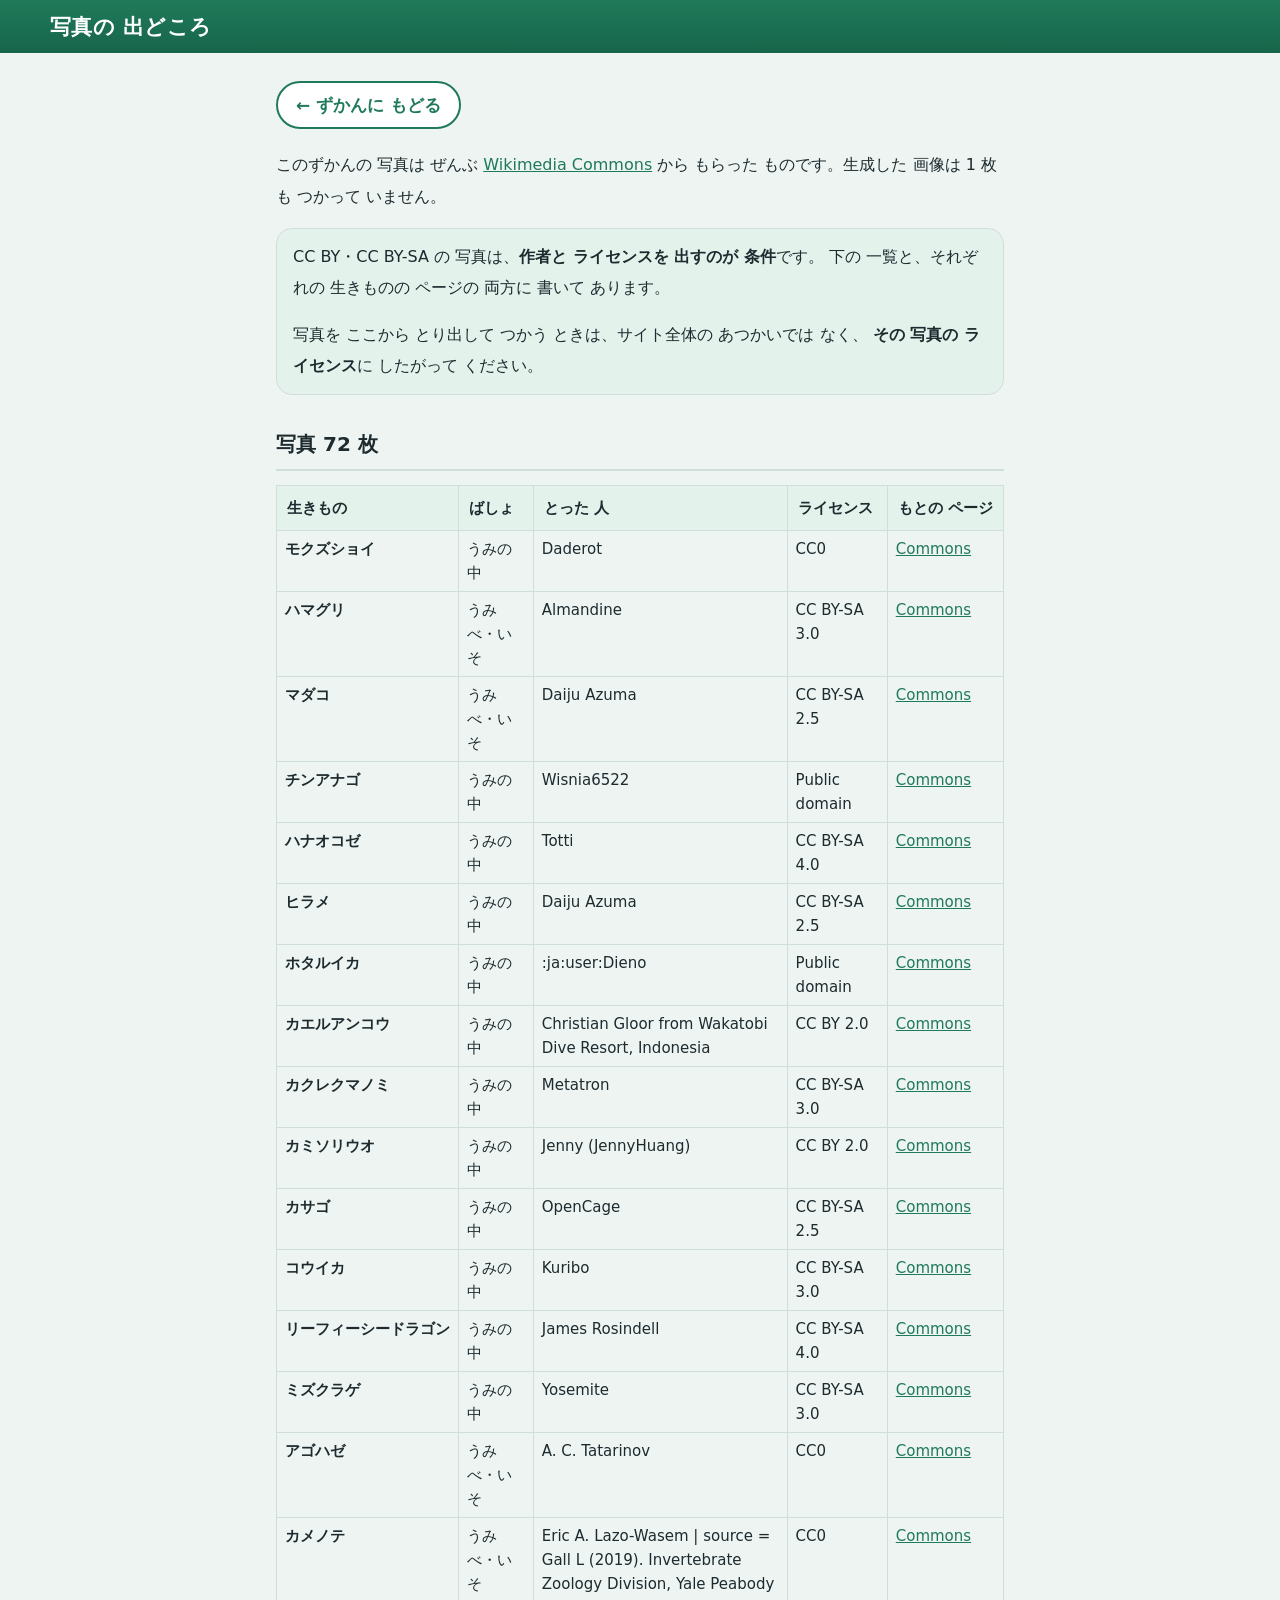
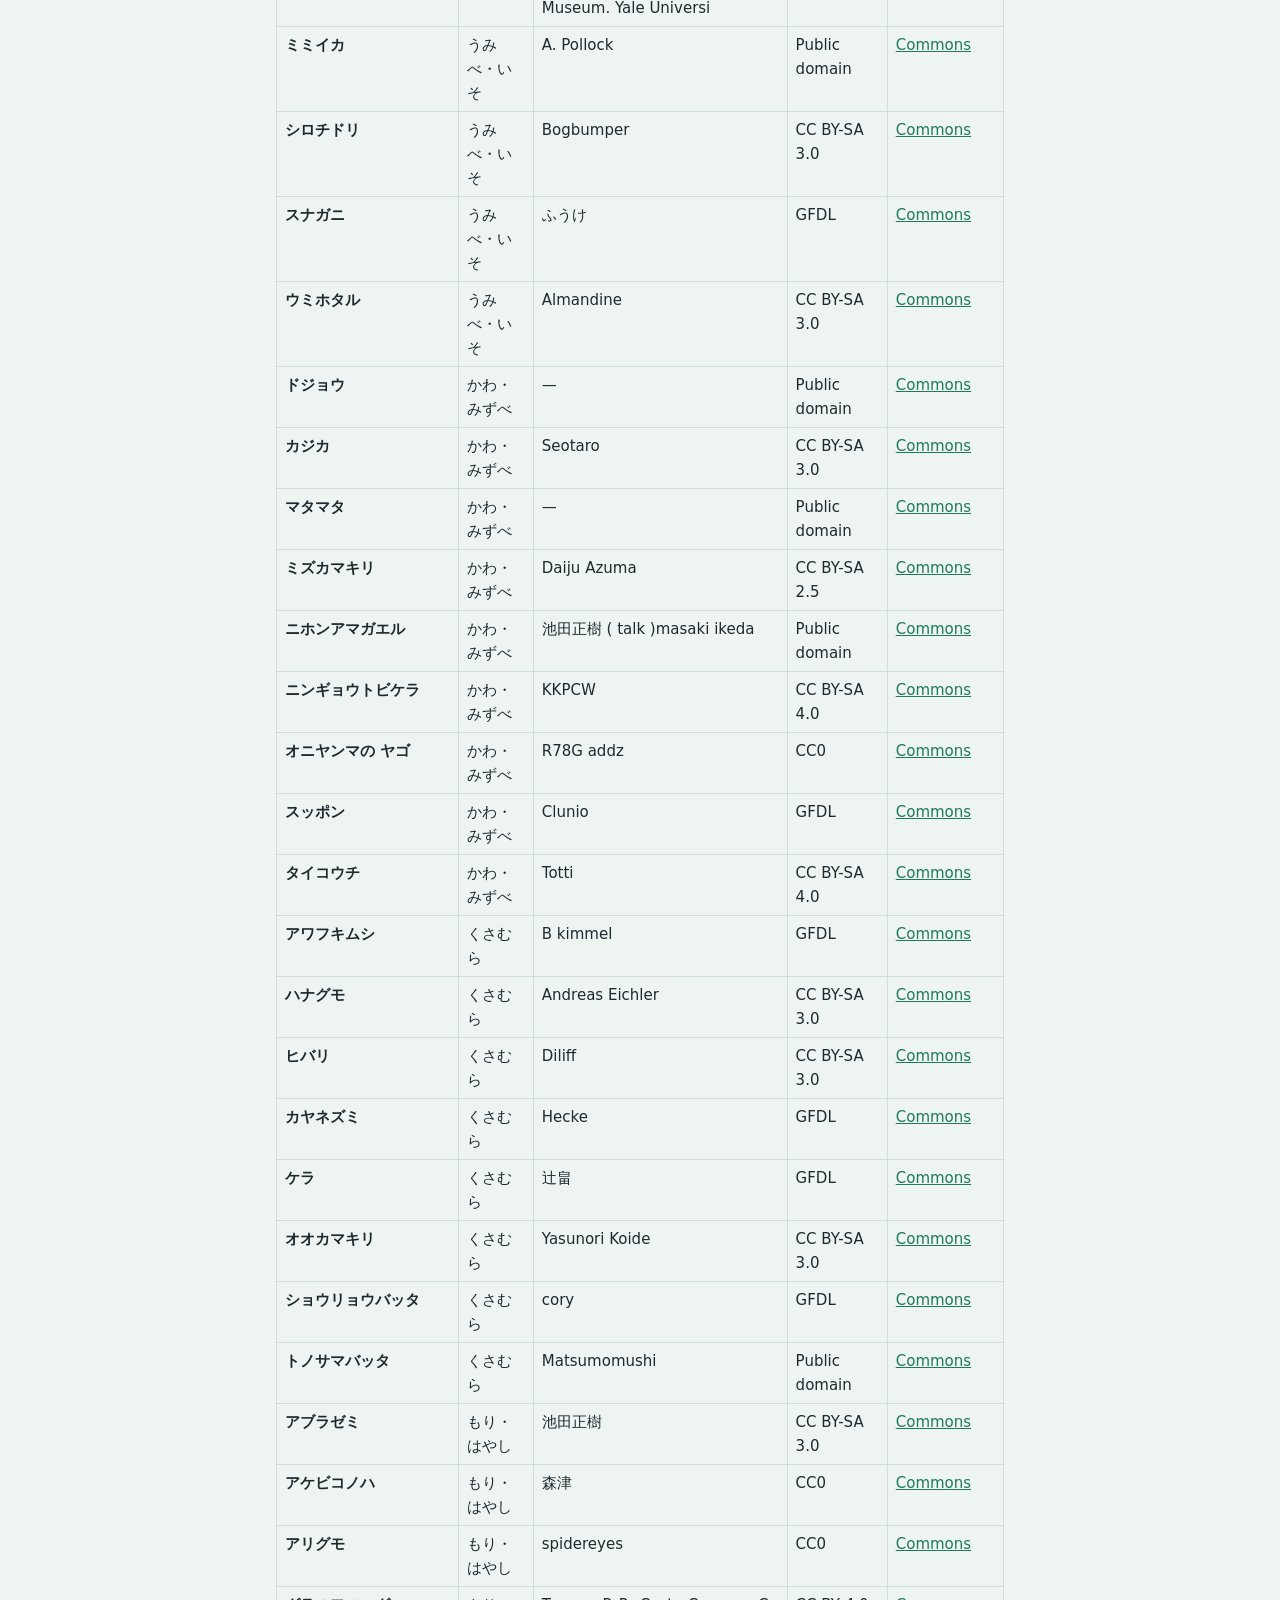
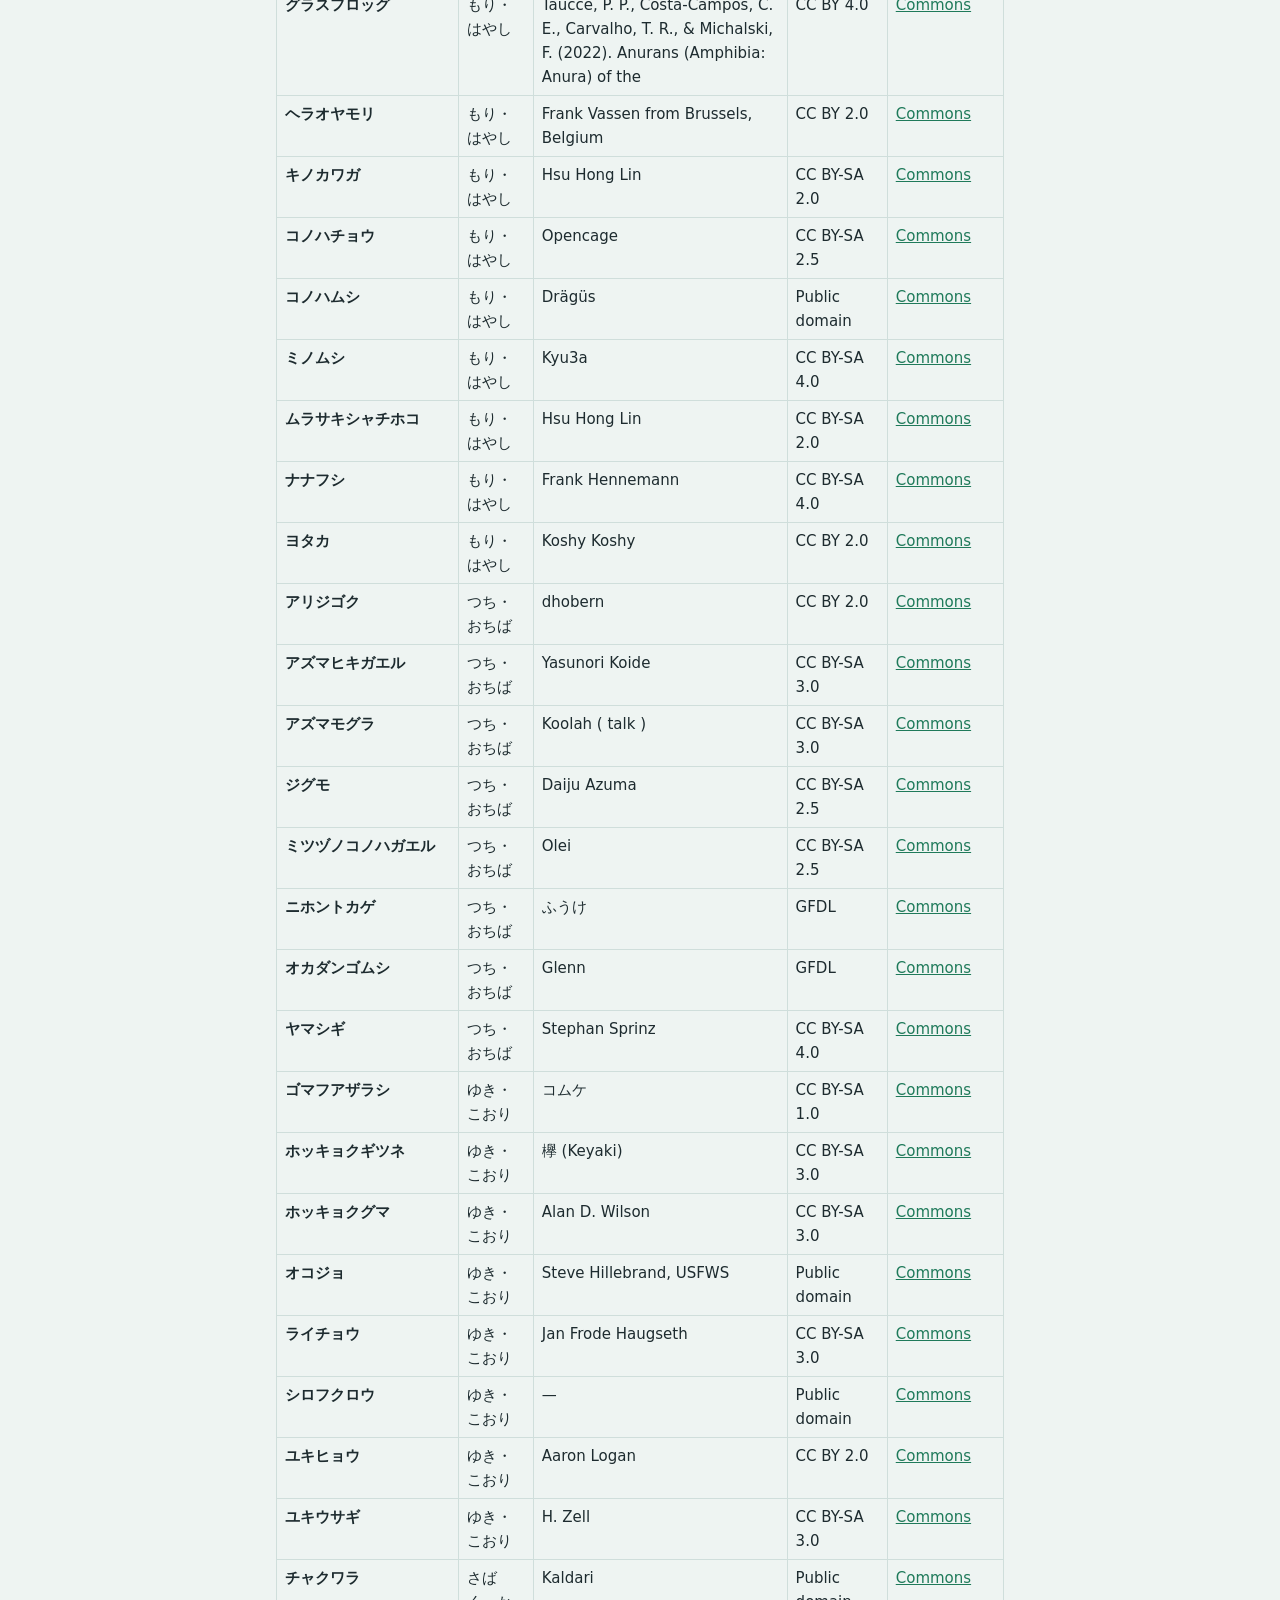
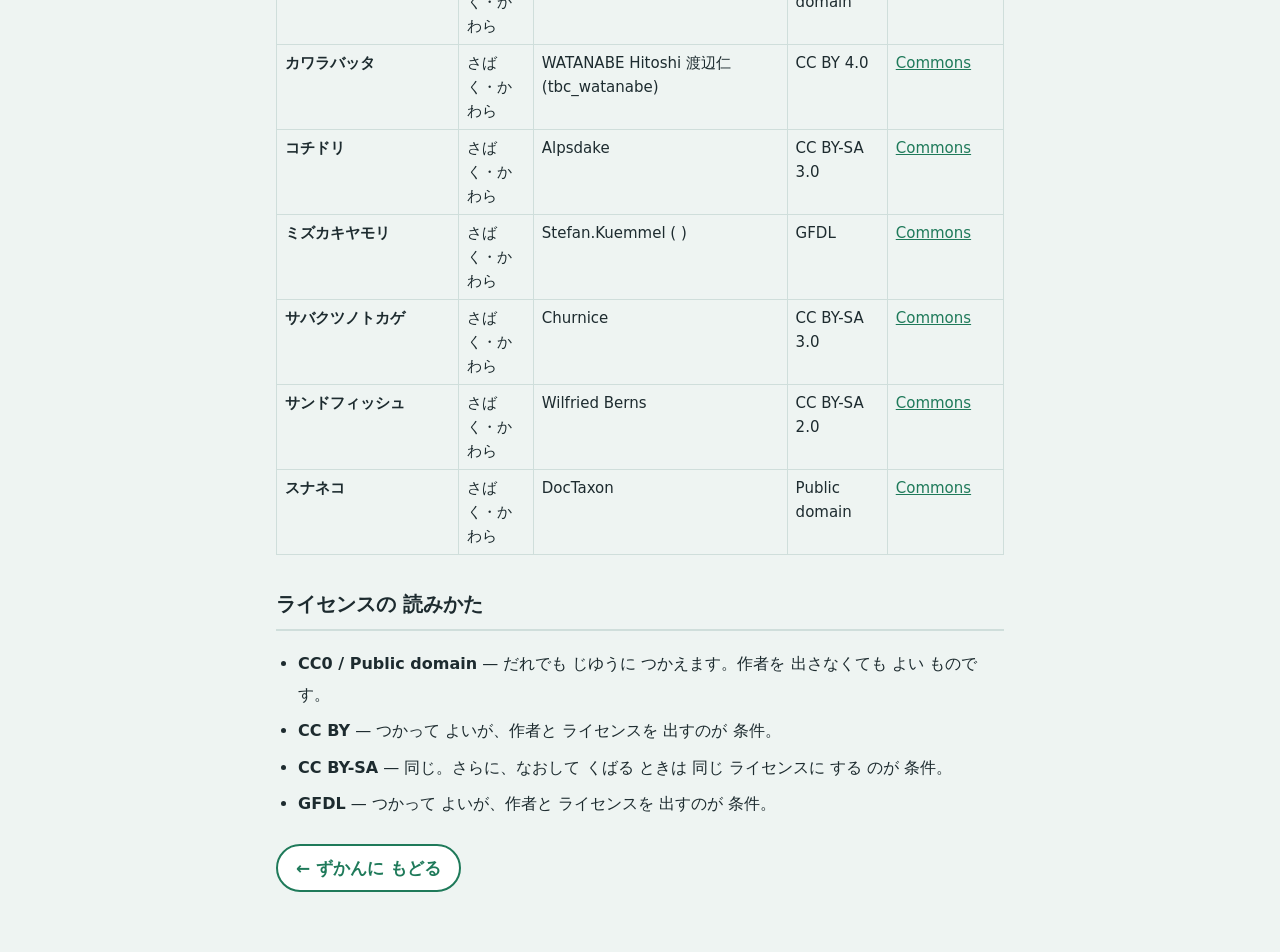
==== credits.html @ 749c6bc8 "feat: 写真 72 まいを 入れる Wikimedia Commons の、だれでも つかえる ライセンスの 写真だけを リポジトリの 中へ 落とした（あわせて 6.3MB）。ホットリンクは しな" ====
<!DOCTYPE html>
<html lang="ja">
<head>
<meta charset="utf-8">
<meta name="viewport" content="width=device-width, initial-scale=1, viewport-fit=cover">
<meta name="color-scheme" content="light">
<title>写真の 出どころ｜しぜんの かくれんぼ ずかん</title>
<meta name="description" content="このずかんで つかって いる 写真 72 枚の 作者・ライセンス・もとの ページの 一覧です。">
<link rel="icon" href="./assets/favicon.svg" type="image/svg+xml">
<meta name="theme-color" content="#1f7a5a">
<link rel="stylesheet" href="./style.css">
</head>
<body>
<!-- ⚠️ このファイルは tools/build-credits.mjs が 作って います。
     手で 直さないで ください。写真を 直したら content/photos.json を
     直して、node tools/build-animals.mjs → node tools/build-credits.mjs。 -->
<header class="site">
  <div class="site-inner">
    <h1>写真の 出どころ</h1>
  </div>
</header>
<main class="doc">
<a class="back" href="./">← ずかんに もどる</a>

<p>このずかんの 写真は ぜんぶ <a href="https://commons.wikimedia.org/" target="_blank" rel="noopener">Wikimedia Commons</a>
から もらった ものです。生成した 画像は 1 枚も つかって いません。</p>

<div class="note">
<p>CC BY・CC BY-SA の 写真は、<strong>作者と ライセンスを 出すのが 条件</strong>です。
下の 一覧と、それぞれの 生きものの ページの 両方に 書いて あります。</p>
<p>写真を ここから とり出して つかう ときは、サイト全体の あつかいでは なく、
<strong>その 写真の ライセンス</strong>に したがって ください。</p>
</div>

<h2>写真 72 枚</h2>
<table class="credits">
<thead><tr><th>生きもの</th><th>ばしょ</th><th>とった 人</th><th>ライセンス</th><th>もとの ページ</th></tr></thead>
<tbody>
<tr><td class="nm">モクズショイ</td><td>うみの 中</td><td>Daderot</td><td>CC0</td><td><a href="https://commons.wikimedia.org/wiki/File:Camposcia_retusa_-_National_Museum_of_Nature_and_Science%2C_Tokyo_-_DSC07557.JPG" target="_blank" rel="noopener">Commons</a></td></tr>
<tr><td class="nm">ハマグリ</td><td>うみべ・いそ</td><td>Almandine</td><td>CC BY-SA 3.0</td><td><a href="https://commons.wikimedia.org/wiki/File:Meretrix_lusoria.jpg" target="_blank" rel="noopener">Commons</a></td></tr>
<tr><td class="nm">マダコ</td><td>うみべ・いそ</td><td>Daiju Azuma</td><td>CC BY-SA 2.5</td><td><a href="https://commons.wikimedia.org/wiki/File:Octopus_sinensis.jpg" target="_blank" rel="noopener">Commons</a></td></tr>
<tr><td class="nm">チンアナゴ</td><td>うみの 中</td><td>Wisnia6522</td><td>Public domain</td><td><a href="https://commons.wikimedia.org/wiki/File:W%C4%99gorz_ogrodowy.jpg" target="_blank" rel="noopener">Commons</a></td></tr>
<tr><td class="nm">ハナオコゼ</td><td>うみの 中</td><td>Totti</td><td>CC BY-SA 4.0</td><td><a href="https://commons.wikimedia.org/wiki/File:Histrio_histrio_Shimoda.jpg" target="_blank" rel="noopener">Commons</a></td></tr>
<tr><td class="nm">ヒラメ</td><td>うみの 中</td><td>Daiju Azuma</td><td>CC BY-SA 2.5</td><td><a href="https://commons.wikimedia.org/wiki/File:Paralichthys_olivaceus.jpg" target="_blank" rel="noopener">Commons</a></td></tr>
<tr><td class="nm">ホタルイカ</td><td>うみの 中</td><td>:ja:user:Dieno</td><td>Public domain</td><td><a href="https://commons.wikimedia.org/wiki/File:Watasenia_scintillans.jpg" target="_blank" rel="noopener">Commons</a></td></tr>
<tr><td class="nm">カエルアンコウ</td><td>うみの 中</td><td>Christian Gloor from Wakatobi Dive Resort, Indonesia</td><td>CC BY 2.0</td><td><a href="https://commons.wikimedia.org/wiki/File:Antennarius_striatus_%2814911110794%29.jpg" target="_blank" rel="noopener">Commons</a></td></tr>
<tr><td class="nm">カクレクマノミ</td><td>うみの 中</td><td>Metatron</td><td>CC BY-SA 3.0</td><td><a href="https://commons.wikimedia.org/wiki/File:Ocellaris_clownfish.JPG" target="_blank" rel="noopener">Commons</a></td></tr>
<tr><td class="nm">カミソリウオ</td><td>うみの 中</td><td>Jenny (JennyHuang)</td><td>CC BY 2.0</td><td><a href="https://commons.wikimedia.org/wiki/File:Solenostomus_cyanopterus.jpg" target="_blank" rel="noopener">Commons</a></td></tr>
<tr><td class="nm">カサゴ</td><td>うみの 中</td><td>OpenCage</td><td>CC BY-SA 2.5</td><td><a href="https://commons.wikimedia.org/wiki/File:Sebastiscus_marmoratus_by_OpenCage.jpg" target="_blank" rel="noopener">Commons</a></td></tr>
<tr><td class="nm">コウイカ</td><td>うみの 中</td><td>Kuribo</td><td>CC BY-SA 3.0</td><td><a href="https://commons.wikimedia.org/wiki/File:Sepia_esculenta_Osaka.jpg" target="_blank" rel="noopener">Commons</a></td></tr>
<tr><td class="nm">リーフィーシードラゴン</td><td>うみの 中</td><td>James Rosindell</td><td>CC BY-SA 4.0</td><td><a href="https://commons.wikimedia.org/wiki/File:Leafy_Seadragon_on_Kangaroo_Island.jpg" target="_blank" rel="noopener">Commons</a></td></tr>
<tr><td class="nm">ミズクラゲ</td><td>うみの 中</td><td>Yosemite</td><td>CC BY-SA 3.0</td><td><a href="https://commons.wikimedia.org/wiki/File:Aurelia_aurita_001.JPG" target="_blank" rel="noopener">Commons</a></td></tr>
<tr><td class="nm">アゴハゼ</td><td>うみべ・いそ</td><td>A. C. Tatarinov</td><td>CC0</td><td><a href="https://commons.wikimedia.org/wiki/File:Chaenogobius_annularis.JPG" target="_blank" rel="noopener">Commons</a></td></tr>
<tr><td class="nm">カメノテ</td><td>うみべ・いそ</td><td>Eric A. Lazo-Wasem | source = Gall L (2019). Invertebrate Zoology Division, Yale Peabody Museum. Yale Universi</td><td>CC0</td><td><a href="https://commons.wikimedia.org/wiki/File:Capitulum_mitella_%28YPM_IZ_049075%29.jpeg" target="_blank" rel="noopener">Commons</a></td></tr>
<tr><td class="nm">ミミイカ</td><td>うみべ・いそ</td><td>A. Pollock</td><td>Public domain</td><td><a href="https://commons.wikimedia.org/wiki/File:Euprymna_morsei.jpg" target="_blank" rel="noopener">Commons</a></td></tr>
<tr><td class="nm">シロチドリ</td><td>うみべ・いそ</td><td>Bogbumper</td><td>CC BY-SA 3.0</td><td><a href="https://commons.wikimedia.org/wiki/File:Charadrius_alexandrinus_0711.jpg" target="_blank" rel="noopener">Commons</a></td></tr>
<tr><td class="nm">スナガニ</td><td>うみべ・いそ</td><td>ふうけ</td><td>GFDL</td><td><a href="https://commons.wikimedia.org/wiki/File:Sunagani060612.jpg" target="_blank" rel="noopener">Commons</a></td></tr>
<tr><td class="nm">ウミホタル</td><td>うみべ・いそ</td><td>Almandine</td><td>CC BY-SA 3.0</td><td><a href="https://commons.wikimedia.org/wiki/File:Vargula_hilgendorfii.jpg" target="_blank" rel="noopener">Commons</a></td></tr>
<tr><td class="nm">ドジョウ</td><td>かわ・みずべ</td><td>—</td><td>Public domain</td><td><a href="https://commons.wikimedia.org/wiki/File:Misgurnus_anguillicaudatus.jpg" target="_blank" rel="noopener">Commons</a></td></tr>
<tr><td class="nm">カジカ</td><td>かわ・みずべ</td><td>Seotaro</td><td>CC BY-SA 3.0</td><td><a href="https://commons.wikimedia.org/wiki/File:Cottus_reinii%28Hamamatsu%2CShizuoka%2CJapan%29.jpg" target="_blank" rel="noopener">Commons</a></td></tr>
<tr><td class="nm">マタマタ</td><td>かわ・みずべ</td><td>—</td><td>Public domain</td><td><a href="https://commons.wikimedia.org/wiki/File:Matamata_turtle_2048x1536.jpg" target="_blank" rel="noopener">Commons</a></td></tr>
<tr><td class="nm">ミズカマキリ</td><td>かわ・みずべ</td><td>Daiju Azuma</td><td>CC BY-SA 2.5</td><td><a href="https://commons.wikimedia.org/wiki/File:Ranatra_chinensis.jpg" target="_blank" rel="noopener">Commons</a></td></tr>
<tr><td class="nm">ニホンアマガエル</td><td>かわ・みずべ</td><td>池田正樹 ( talk )masaki ikeda</td><td>Public domain</td><td><a href="https://commons.wikimedia.org/wiki/File:Tree_frog2.jpg" target="_blank" rel="noopener">Commons</a></td></tr>
<tr><td class="nm">ニンギョウトビケラ</td><td>かわ・みずべ</td><td>KKPCW</td><td>CC BY-SA 4.0</td><td><a href="https://commons.wikimedia.org/wiki/File:Goera_japonica_on_the_grass_-_1.jpg" target="_blank" rel="noopener">Commons</a></td></tr>
<tr><td class="nm">オニヤンマの ヤゴ</td><td>かわ・みずべ</td><td>R78G addz</td><td>CC0</td><td><a href="https://commons.wikimedia.org/wiki/File:Anotogaster_sieboldii%2C2017-07-16.jpg" target="_blank" rel="noopener">Commons</a></td></tr>
<tr><td class="nm">スッポン</td><td>かわ・みずべ</td><td>Clunio</td><td>GFDL</td><td><a href="https://commons.wikimedia.org/wiki/File:Pelodiscus.jpg" target="_blank" rel="noopener">Commons</a></td></tr>
<tr><td class="nm">タイコウチ</td><td>かわ・みずべ</td><td>Totti</td><td>CC BY-SA 4.0</td><td><a href="https://commons.wikimedia.org/wiki/File:Laccotrephes_japonensis_Kyoto_aquarium.jpg" target="_blank" rel="noopener">Commons</a></td></tr>
<tr><td class="nm">アワフキムシ</td><td>くさむら</td><td>B kimmel</td><td>GFDL</td><td><a href="https://commons.wikimedia.org/wiki/File:Cercopis_vulnerata.JPG" target="_blank" rel="noopener">Commons</a></td></tr>
<tr><td class="nm">ハナグモ</td><td>くさむら</td><td>Andreas Eichler</td><td>CC BY-SA 3.0</td><td><a href="https://commons.wikimedia.org/wiki/File:2013.06.04.-14-Viernheimer_Heide_Viernheim--Dreieck-Krabbenspinne-Weibchen.jpg" target="_blank" rel="noopener">Commons</a></td></tr>
<tr><td class="nm">ヒバリ</td><td>くさむら</td><td>Diliff</td><td>CC BY-SA 3.0</td><td><a href="https://commons.wikimedia.org/wiki/File:Skylark_2%2C_Lake_District%2C_England_-_June_2009.jpg" target="_blank" rel="noopener">Commons</a></td></tr>
<tr><td class="nm">カヤネズミ</td><td>くさむら</td><td>Hecke</td><td>GFDL</td><td><a href="https://commons.wikimedia.org/wiki/File:Micromysminutus1.jpg" target="_blank" rel="noopener">Commons</a></td></tr>
<tr><td class="nm">ケラ</td><td>くさむら</td><td>辻畠</td><td>GFDL</td><td><a href="https://commons.wikimedia.org/wiki/File:Mole_cricket03.jpg" target="_blank" rel="noopener">Commons</a></td></tr>
<tr><td class="nm">オオカマキリ</td><td>くさむら</td><td>Yasunori Koide</td><td>CC BY-SA 3.0</td><td><a href="https://commons.wikimedia.org/wiki/File:Tenodera_aridifolia_DSCN9675.jpg" target="_blank" rel="noopener">Commons</a></td></tr>
<tr><td class="nm">ショウリョウバッタ</td><td>くさむら</td><td>cory</td><td>GFDL</td><td><a href="https://commons.wikimedia.org/wiki/File:Shoryobatta_06z1482sv.jpg" target="_blank" rel="noopener">Commons</a></td></tr>
<tr><td class="nm">トノサマバッタ</td><td>くさむら</td><td>Matsumomushi</td><td>Public domain</td><td><a href="https://commons.wikimedia.org/wiki/File:Locusta_migratoria.jpg" target="_blank" rel="noopener">Commons</a></td></tr>
<tr><td class="nm">アブラゼミ</td><td>もり・はやし</td><td>池田正樹</td><td>CC BY-SA 3.0</td><td><a href="https://commons.wikimedia.org/wiki/File:Large_Brown_Cicada_23aug12.jpg" target="_blank" rel="noopener">Commons</a></td></tr>
<tr><td class="nm">アケビコノハ</td><td>もり・はやし</td><td>森津</td><td>CC0</td><td><a href="https://commons.wikimedia.org/wiki/File:%E3%82%A2%E3%82%B1%E3%83%93%E3%82%B3%E3%83%8E%E3%83%8F_Eudocima_tyrannus_%E6%88%90%E8%99%AB%2C_%E9%AB%98%E7%9F%A5%E7%9C%8C.jpg" target="_blank" rel="noopener">Commons</a></td></tr>
<tr><td class="nm">アリグモ</td><td>もり・はやし</td><td>spidereyes</td><td>CC0</td><td><a href="https://commons.wikimedia.org/wiki/File:Myrmarachne_formicaria_76645969.jpg" target="_blank" rel="noopener">Commons</a></td></tr>
<tr><td class="nm">グラスフロッグ</td><td>もり・はやし</td><td>Taucce, P. P., Costa-Campos, C. E., Carvalho, T. R., &amp; Michalski, F. (2022). Anurans (Amphibia: Anura) of the</td><td>CC BY 4.0</td><td><a href="https://commons.wikimedia.org/wiki/File:Anurans_%2810.5852-ejt.2022.836.1919%29_Figure_4.png" target="_blank" rel="noopener">Commons</a></td></tr>
<tr><td class="nm">ヘラオヤモリ</td><td>もり・はやし</td><td>Frank Vassen from Brussels, Belgium</td><td>CC BY 2.0</td><td><a href="https://commons.wikimedia.org/wiki/File:Giant_Leaf-tailed_Gecko%2C_Nosy_Mangabe%2C_Madagascar_%284023062244%29.jpg" target="_blank" rel="noopener">Commons</a></td></tr>
<tr><td class="nm">キノカワガ</td><td>もり・はやし</td><td>Hsu Hong Lin</td><td>CC BY-SA 2.0</td><td><a href="https://commons.wikimedia.org/wiki/File:Blenina_senex.jpg" target="_blank" rel="noopener">Commons</a></td></tr>
<tr><td class="nm">コノハチョウ</td><td>もり・はやし</td><td>Opencage</td><td>CC BY-SA 2.5</td><td><a href="https://commons.wikimedia.org/wiki/File:Kallima_inachus.jpg" target="_blank" rel="noopener">Commons</a></td></tr>
<tr><td class="nm">コノハムシ</td><td>もり・はやし</td><td>Drägüs</td><td>Public domain</td><td><a href="https://commons.wikimedia.org/wiki/File:Phyllium_siccifolium_-_female_larva_L4.JPG" target="_blank" rel="noopener">Commons</a></td></tr>
<tr><td class="nm">ミノムシ</td><td>もり・はやし</td><td>Kyu3a</td><td>CC BY-SA 4.0</td><td><a href="https://commons.wikimedia.org/wiki/File:Eumeta_variegata_on_the_window_of_convenience_store.jpg" target="_blank" rel="noopener">Commons</a></td></tr>
<tr><td class="nm">ムラサキシャチホコ</td><td>もり・はやし</td><td>Hsu Hong Lin</td><td>CC BY-SA 2.0</td><td><a href="https://commons.wikimedia.org/wiki/File:Uropyia_meticulodina.jpg" target="_blank" rel="noopener">Commons</a></td></tr>
<tr><td class="nm">ナナフシ</td><td>もり・はやし</td><td>Frank Hennemann</td><td>CC BY-SA 4.0</td><td><a href="https://commons.wikimedia.org/wiki/File:Myronides_glaucus_Hennemann%2C_2021_female.jpg" target="_blank" rel="noopener">Commons</a></td></tr>
<tr><td class="nm">ヨタカ</td><td>もり・はやし</td><td>Koshy Koshy</td><td>CC BY 2.0</td><td><a href="https://commons.wikimedia.org/wiki/File:Grey_Nightjar.jpg" target="_blank" rel="noopener">Commons</a></td></tr>
<tr><td class="nm">アリジゴク</td><td>つち・おちば</td><td>dhobern</td><td>CC BY 2.0</td><td><a href="https://commons.wikimedia.org/wiki/File:Myrmeleon_acer.jpg" target="_blank" rel="noopener">Commons</a></td></tr>
<tr><td class="nm">アズマヒキガエル</td><td>つち・おちば</td><td>Yasunori Koide</td><td>CC BY-SA 3.0</td><td><a href="https://commons.wikimedia.org/wiki/File:Bufo_japonicus_DSCN9873.jpg" target="_blank" rel="noopener">Commons</a></td></tr>
<tr><td class="nm">アズマモグラ</td><td>つち・おちば</td><td>Koolah ( talk )</td><td>CC BY-SA 3.0</td><td><a href="https://commons.wikimedia.org/wiki/File:Mogera_imaizumii.jpg" target="_blank" rel="noopener">Commons</a></td></tr>
<tr><td class="nm">ジグモ</td><td>つち・おちば</td><td>Daiju Azuma</td><td>CC BY-SA 2.5</td><td><a href="https://commons.wikimedia.org/wiki/File:Atypus_karschi.jpg" target="_blank" rel="noopener">Commons</a></td></tr>
<tr><td class="nm">ミツヅノコノハガエル</td><td>つち・おちば</td><td>Olei</td><td>CC BY-SA 2.5</td><td><a href="https://commons.wikimedia.org/wiki/File:Megophrys.nasuta.7034.jpg" target="_blank" rel="noopener">Commons</a></td></tr>
<tr><td class="nm">ニホントカゲ</td><td>つち・おちば</td><td>ふうけ</td><td>GFDL</td><td><a href="https://commons.wikimedia.org/wiki/File:Nihontokage060920-1.jpg" target="_blank" rel="noopener">Commons</a></td></tr>
<tr><td class="nm">オカダンゴムシ</td><td>つち・おちば</td><td>Glenn</td><td>GFDL</td><td><a href="https://commons.wikimedia.org/wiki/File:ArmadillidiumVulgare.jpg" target="_blank" rel="noopener">Commons</a></td></tr>
<tr><td class="nm">ヤマシギ</td><td>つち・おちば</td><td>Stephan Sprinz</td><td>CC BY-SA 4.0</td><td><a href="https://commons.wikimedia.org/wiki/File:Waldschnepfe_%28scolopax_rusticola%29_-_Spiekeroog%2C_Nationalpark_Nieders%C3%A4chsisches_Wattenmeer.jpg" target="_blank" rel="noopener">Commons</a></td></tr>
<tr><td class="nm">ゴマフアザラシ</td><td>ゆき・こおり</td><td>コムケ</td><td>CC BY-SA 1.0</td><td><a href="https://commons.wikimedia.org/wiki/File:Spotted_Seal_mombestu2.jpg" target="_blank" rel="noopener">Commons</a></td></tr>
<tr><td class="nm">ホッキョクギツネ</td><td>ゆき・こおり</td><td>欅 (Keyaki)</td><td>CC BY-SA 3.0</td><td><a href="https://commons.wikimedia.org/wiki/File:Alopex_lagopus%2C_Asahikawa_Asahiyama_Zoological_Park.jpg" target="_blank" rel="noopener">Commons</a></td></tr>
<tr><td class="nm">ホッキョクグマ</td><td>ゆき・こおり</td><td>Alan D. Wilson</td><td>CC BY-SA 3.0</td><td><a href="https://commons.wikimedia.org/wiki/File:Polar_Bear_ANWR_1.jpg" target="_blank" rel="noopener">Commons</a></td></tr>
<tr><td class="nm">オコジョ</td><td>ゆき・こおり</td><td>Steve Hillebrand, USFWS</td><td>Public domain</td><td><a href="https://commons.wikimedia.org/wiki/File:Mustela_erminea_upright.jpg" target="_blank" rel="noopener">Commons</a></td></tr>
<tr><td class="nm">ライチョウ</td><td>ゆき・こおり</td><td>Jan Frode Haugseth</td><td>CC BY-SA 3.0</td><td><a href="https://commons.wikimedia.org/wiki/File:Rock_Ptarmigan_%28Lagopus_Muta%29.jpg" target="_blank" rel="noopener">Commons</a></td></tr>
<tr><td class="nm">シロフクロウ</td><td>ゆき・こおり</td><td>—</td><td>Public domain</td><td><a href="https://commons.wikimedia.org/wiki/File:Snowy.owl.overall.arp.750pix.jpg" target="_blank" rel="noopener">Commons</a></td></tr>
<tr><td class="nm">ユキヒョウ</td><td>ゆき・こおり</td><td>Aaron Logan</td><td>CC BY 2.0</td><td><a href="https://commons.wikimedia.org/wiki/File:Lightmatter_snowleopard.jpg" target="_blank" rel="noopener">Commons</a></td></tr>
<tr><td class="nm">ユキウサギ</td><td>ゆき・こおり</td><td>H. Zell</td><td>CC BY-SA 3.0</td><td><a href="https://commons.wikimedia.org/wiki/File:Lepus_timidus_01.JPG" target="_blank" rel="noopener">Commons</a></td></tr>
<tr><td class="nm">チャクワラ</td><td>さばく・かわら</td><td>Kaldari</td><td>Public domain</td><td><a href="https://commons.wikimedia.org/wiki/File:Sauromalus_ater_Phoenix.jpg" target="_blank" rel="noopener">Commons</a></td></tr>
<tr><td class="nm">カワラバッタ</td><td>さばく・かわら</td><td>WATANABE Hitoshi 渡辺仁 (tbc_watanabe)</td><td>CC BY 4.0</td><td><a href="https://commons.wikimedia.org/wiki/File:Eusphingonotus_japonicus_from_iNaturalist_photo_146087354.jpg" target="_blank" rel="noopener">Commons</a></td></tr>
<tr><td class="nm">コチドリ</td><td>さばく・かわら</td><td>Alpsdake</td><td>CC BY-SA 3.0</td><td><a href="https://commons.wikimedia.org/wiki/File:Charadrius_dubius_curonicus_s8.JPG" target="_blank" rel="noopener">Commons</a></td></tr>
<tr><td class="nm">ミズカキヤモリ</td><td>さばく・かわら</td><td>Stefan.Kuemmel ( )</td><td>GFDL</td><td><a href="https://commons.wikimedia.org/wiki/File:Pachydactylus-rangei.jpg" target="_blank" rel="noopener">Commons</a></td></tr>
<tr><td class="nm">サバクツノトカゲ</td><td>さばく・かわら</td><td>Churnice</td><td>CC BY-SA 3.0</td><td><a href="https://commons.wikimedia.org/wiki/File:Desert_Horned_Lizard.jpg" target="_blank" rel="noopener">Commons</a></td></tr>
<tr><td class="nm">サンドフィッシュ</td><td>さばく・かわら</td><td>Wilfried Berns</td><td>CC BY-SA 2.0</td><td><a href="https://commons.wikimedia.org/wiki/File:Apothekerskink01.jpg" target="_blank" rel="noopener">Commons</a></td></tr>
<tr><td class="nm">スナネコ</td><td>さばく・かわら</td><td>DocTaxon</td><td>Public domain</td><td><a href="https://commons.wikimedia.org/wiki/File:Felis_margarita.jpg" target="_blank" rel="noopener">Commons</a></td></tr>
</tbody>
</table>

<h2>ライセンスの 読みかた</h2>
<ul>
<li><strong>CC0 / Public domain</strong> — だれでも じゆうに つかえます。作者を 出さなくても よい ものです。</li>
<li><strong>CC BY</strong> — つかって よいが、作者と ライセンスを 出すのが 条件。</li>
<li><strong>CC BY-SA</strong> — 同じ。さらに、なおして くばる ときは 同じ ライセンスに する のが 条件。</li>
<li><strong>GFDL</strong> — つかって よいが、作者と ライセンスを 出すのが 条件。</li>
</ul>

<a class="back" href="./">← ずかんに もどる</a>
</main>
<script src="./giga-app-links.js" defer></script>
</body>
</html>
---- style.css ----
/* =====================================================================
   しぜんの かくれんぼ ずかん — 見た目
   ---------------------------------------------------------------------
   ・外から何も読まない（Zero External CDN）。書体は端末に入っているものだけ。
     写真も リポジトリの 中に 置いて、自分の ドメインから 配る。
   ・押せるものは 48px 角より小さくしない（艦隊のルール 2）。
     rem で書くと文字を小さくした端末で下限を割るので、px の絶対値で置く。
   ・地と字の明暗差は 4.5:1 以上。
   ===================================================================== */

:root {
  --bg: #eef4f2;
  --panel: #ffffff;
  --ink: #1d2b2f;
  --ink-soft: #4a5f66;
  --line: #cfdedb;

  /* ワークシートの 色分けに そろえる。小田原市立下中小の 指導案が
     ①名前=青 ②どこに=赤 ③からだの つくり=黒 ④かくれかた=きいろ で
     分けている。紙と 画面の 色が ちがうと、どの らんを 写すのか 分からなくなる。 */
  --s-name: #1264a3;
  --s-place: #c62828;
  --s-body: #37474f;
  --s-how: #a65f00;
  --s-how-bg: #f7c948;

  --accent: #1f7a5a;
  --accent-bg: #e3f3ec;
  --toi: #e2600d;
  --toi-bg: #fff3e7;
  --warn: #9a4b00;

  --radius: 16px;
  --shadow: 0 2px 0 rgba(29, 43, 47, .07), 0 8px 22px rgba(29, 43, 47, .10);
  --tap: 48px;

  --font: "Hiragino Kaku Gothic ProN", "Hiragino Sans", "BIZ UDPGothic",
          "Yu Gothic Medium", "Meiryo", system-ui, -apple-system, sans-serif;
}

* { box-sizing: border-box; }
html { color-scheme: light; }

body {
  margin: 0;
  background: var(--bg);
  color: var(--ink);
  font-family: var(--font);
  font-size: 17px;
  line-height: 1.9;
  -webkit-text-size-adjust: 100%;
}

.body-text { letter-spacing: .02em; }

/* ── ヘッダー ───────────────────────────────────────────── */

header.site { background: linear-gradient(180deg, #1f7a5a 0%, #17654a 100%); color: #fff; padding: 13px 16px 11px; }
.site-inner { max-width: 1180px; margin: 0 auto; display: flex; align-items: center; gap: 12px; flex-wrap: wrap; }
.site h1 { margin: 0; font-size: 21px; line-height: 1.4; letter-spacing: .02em; }
.site .lead { margin: 0; font-size: 14px; opacity: .92; flex-basis: 100%; }
.site .mark { width: 38px; height: 38px; flex: none; }

/* ── 道具だな ───────────────────────────────────────────── */

.toolbar { position: sticky; top: 0; z-index: 20; background: var(--panel); border-bottom: 2px solid var(--line); box-shadow: 0 2px 12px rgba(29,43,47,.06); }
.toolbar-inner { max-width: 1180px; margin: 0 auto; padding: 8px 12px 10px; }

.tab-label { font-size: 13px; font-weight: 700; color: var(--ink-soft); margin: 4px 2px 2px; }
.tab-note { font-weight: 700; color: var(--accent); margin-left: 4px; }

.tabs { display: flex; gap: 8px; overflow-x: auto; padding-bottom: 4px; scrollbar-width: thin; }

.tab {
  flex: none; min-height: var(--tap); min-width: var(--tap);
  padding: 6px 14px; border: 2px solid var(--line); border-radius: 999px;
  background: #fff; color: var(--ink); font-family: inherit; font-size: 16px;
  font-weight: 700; cursor: pointer; display: inline-flex; align-items: center;
  gap: 6px; white-space: nowrap;
}
.tab:hover { border-color: var(--accent); }
.tab[aria-pressed="true"] { background: var(--accent); border-color: var(--accent); color: #fff; }
.tab .n { font-size: 13px; font-weight: 700; opacity: .75; }
.tab .teach { font-size: 11px; font-weight: 700; opacity: .8; margin-left: 2px; }
.tab .glyph { width: 22px; height: 22px; flex: none; }
.tab.is-empty { opacity: .42; cursor: default; background: #f4f6f6; }
.tab.is-empty:hover { border-color: var(--line); }

.toolbar-row { display: flex; gap: 8px; align-items: center; flex-wrap: wrap; padding: 8px 2px 2px; }

.search {
  flex: 1 1 200px; min-height: var(--tap); padding: 6px 14px;
  border: 2px solid var(--line); border-radius: 999px; font-family: inherit;
  font-size: 16px; color: var(--ink); background: #fff;
}
.search:focus { outline: 0; border-color: var(--accent); box-shadow: 0 0 0 3px var(--accent-bg); }

.count-line { max-width: 1180px; margin: 0 auto; padding: 10px 16px 0; font-size: 15px; color: var(--ink-soft); }

/* ── カードの 並び ─────────────────────────────────────── */

main { max-width: 1180px; margin: 0 auto; padding: 8px 12px 48px; }

.grid { display: grid; grid-template-columns: repeat(2, 1fr); gap: 12px; padding: 12px 0; align-items: start; }
@media (min-width: 620px)  { .grid { grid-template-columns: repeat(3, 1fr); } }
@media (min-width: 900px)  { .grid { grid-template-columns: repeat(4, 1fr); } }
@media (min-width: 1150px) { .grid { grid-template-columns: repeat(5, 1fr); } }

.card {
  appearance: none; -webkit-appearance: none; border: 3px solid var(--line);
  border-radius: var(--radius); background: var(--panel); box-shadow: var(--shadow);
  overflow: hidden; padding: 0; margin: 0; font: inherit; color: inherit;
  text-align: left; cursor: pointer; display: flex; flex-direction: column; width: 100%;
}
.card:hover { border-color: var(--accent); }
.card:focus-visible { outline: 4px solid var(--toi); outline-offset: 2px; }

/* 写真。縦横比を そろえないと、カードの 高さが ばらばらに なる */
.card .shot { position: relative; width: 100%; aspect-ratio: 4 / 3; background: #dfe8e5; display: block; }
.card .shot img { width: 100%; height: 100%; object-fit: cover; display: block; }

.card .cap { padding: 8px 10px 10px; }
.card .nm { font-size: 16px; font-weight: 800; letter-spacing: .02em; line-height: 1.5; color: var(--s-name); }
.card .sub { font-size: 12px; color: var(--ink-soft); margin-top: 2px; line-height: 1.6; }

/* なまえを かくす（クイズに する） */
body.is-quiz .card .nm { background: var(--ink-soft); color: transparent; border-radius: 6px; user-select: none; }
body.is-quiz .card .nm::after { content: "？"; color: #fff; }

.empty { padding: 40px 16px; text-align: center; color: var(--ink-soft); font-size: 17px; }

/* ── くわしい ページ（ダイアログ）───────────────────────── */

dialog.sheet {
  width: min(880px, 96vw); max-height: 94vh; padding: 0; border: 0;
  border-radius: var(--radius); box-shadow: 0 20px 60px rgba(0,0,0,.35);
  color: var(--ink); background: var(--panel);
}
dialog.sheet::backdrop { background: rgba(14, 30, 26, .55); }

.sheet-head {
  position: sticky; top: 0; z-index: 2; background: var(--s-name); color: #fff;
  padding: 10px 14px; display: flex; align-items: center; gap: 10px;
}
.sheet-head h2 { margin: 0; font-size: 20px; letter-spacing: .04em; }
.sheet-head .close {
  margin-left: auto; flex: none; min-height: var(--tap); min-width: var(--tap);
  padding: 6px 16px; border-radius: 12px; border: 2px solid #fff; background: #fff;
  color: var(--s-name); font-family: inherit; font-size: 15px; font-weight: 800; cursor: pointer;
}

.sheet-body { padding: 14px 16px 22px; }

.hero { margin: 0 0 6px; }
.hero img { width: 100%; max-height: 46vh; object-fit: contain; background: #0d1a18; border-radius: 12px; display: block; }

/* 写真の 出どころ。CC BY / CC BY-SA は 作者と ライセンスを 出すのが きまり */
.credit { font-size: 12px; color: var(--ink-soft); line-height: 1.7; margin: 5px 0 14px; }
.credit a { color: var(--accent); }

h3.sec { font-size: 15px; margin: 18px 0 6px; color: var(--accent); letter-spacing: .06em; }

/* 教材文の 3 文。ここが 書き写す ところ */
.steps { margin: 0; padding: 0; list-style: none; }
.steps li { position: relative; padding: 8px 0 8px 40px; border-bottom: 1px dashed var(--line); font-size: 17px; line-height: 2; }
.steps li:last-child { border-bottom: 0; }
.steps li::before {
  content: attr(data-n); position: absolute; left: 0; top: 12px;
  width: 28px; height: 28px; border-radius: 50%; background: #fff;
  font-size: 14px; font-weight: 800; display: grid; place-items: center; line-height: 1;
  border: 2px solid currentColor;
}
.steps .tag { display: block; font-size: 12px; font-weight: 800; letter-spacing: .08em; line-height: 1.6; }
.steps li[data-n="1"], .steps li[data-n="1"] .tag { color: var(--s-place); }
.steps li[data-n="2"], .steps li[data-n="2"] .tag { color: var(--s-body); }
.steps li[data-n="3"], .steps li[data-n="3"] .tag { color: var(--s-how); }
.steps li .txt { color: var(--ink); display: block; }
.steps li[data-n="3"]::before { background: var(--s-how-bg); color: #4a2f00; }

/* くわしい ことの 表 */
.facts { width: 100%; border-collapse: collapse; font-size: 16px; }
.facts th, .facts td { border: 1px solid var(--line); padding: 7px 10px; text-align: left; vertical-align: top; line-height: 1.85; }
.facts th { background: #f1f6f4; font-weight: 800; white-space: nowrap; width: 8.5em; }

.why { margin: 10px 0 0; padding: 11px 13px; background: var(--accent-bg); border-radius: 12px; font-size: 16px; line-height: 1.95; color: #17452f; }

.motto { margin: 8px 0 0; padding-left: 1.3em; }
.motto li { margin: 4px 0; line-height: 1.9; }

.chips { display: flex; flex-wrap: wrap; gap: 6px; margin: 10px 0 0; }
.chip { font-size: 13px; font-weight: 700; padding: 2px 10px; border-radius: 999px; background: #eef2f1; color: var(--ink-soft); border: 1px solid var(--line); }
.chip.is-textbook { background: var(--toi-bg); border-color: #f0c79a; color: var(--warn); font-weight: 800; }

/* ── 文を かく ─────────────────────────────────────────── */

.writer { border-top: 4px solid var(--toi); margin-top: 22px; padding-top: 14px; }
.writer h3 { color: var(--toi); font-size: 17px; margin: 0 0 4px; }

.field { margin: 0 0 14px; }
.field > label { display: block; font-size: 15px; font-weight: 800; margin-bottom: 4px; color: var(--toi); }
.field[data-step="name"]  > label { color: var(--s-name); }
.field[data-step="place"] > label { color: var(--s-place); }
.field[data-step="body"]  > label { color: var(--s-body); }
.field[data-step="how"]   > label { color: var(--s-how); }

.howto { font-size: 14px; color: var(--ink-soft); margin: 0 0 6px; line-height: 1.8; }

.field input[type="text"], .field textarea {
  width: 100%; min-height: var(--tap); padding: 10px 12px;
  border: 2px solid var(--line); border-radius: 12px; font-family: inherit;
  font-size: 17px; line-height: 1.9; color: var(--ink); background: #fff; resize: vertical;
}
.field input:focus, .field textarea:focus { outline: 0; border-color: var(--toi); box-shadow: 0 0 0 3px var(--toi-bg); }

.choices { display: flex; flex-wrap: wrap; gap: 8px; margin-top: 8px; }
.choice {
  appearance: none; -webkit-appearance: none; min-height: var(--tap); padding: 6px 14px;
  border-radius: 999px; border: 2px solid var(--line); background: #fff; color: var(--ink);
  font-family: inherit; font-size: 15px; font-weight: 700; cursor: pointer;
}
.choice[aria-pressed="true"] { background: var(--toi); border-color: var(--toi); color: #fff; }

.sample { margin: 6px 0 0; padding: 8px 12px; border-left: 5px solid var(--line); background: #f6f8f8; border-radius: 0 10px 10px 0; font-size: 15px; color: var(--ink-soft); line-height: 1.9; }
.sample[hidden] { display: none; }

.preview { margin: 8px 0 0; padding: 14px 16px; border: 3px solid var(--s-name); border-radius: 14px; background: #e8f2fb; min-height: 110px; }
.preview-line { position: relative; margin: 0 0 6px; padding: 4px 0 6px 38px; font-size: 19px; line-height: 2.1; letter-spacing: .02em; }
.preview-line:last-child { margin-bottom: 0; }
.preview-line::before {
  content: attr(data-n); position: absolute; left: 0; top: 10px; width: 26px; height: 26px;
  border-radius: 50%; color: #fff; font-size: 14px; font-weight: 800;
  display: grid; place-items: center; line-height: 1;
}
.preview-line[data-n="1"]::before { background: var(--s-place); }
.preview-line[data-n="2"]::before { background: var(--s-body); }
.preview-line[data-n="3"]::before { background: var(--s-how); }

.draw-box, .print-title { display: none; }

.btn {
  appearance: none; -webkit-appearance: none; min-height: var(--tap); min-width: var(--tap);
  padding: 6px 14px; border-radius: 12px; border: 2px solid var(--accent); background: #fff;
  color: var(--accent); font-family: inherit; font-size: 15px; font-weight: 800;
  cursor: pointer; display: inline-flex; align-items: center; justify-content: center; gap: 6px; line-height: 1.3;
}
.btn:hover { background: var(--accent-bg); }
.btn:focus-visible { outline: 4px solid var(--toi); outline-offset: 2px; }
.btn.primary { background: var(--accent); color: #fff; }
.btn.primary:hover { background: #17654a; }
.btn.is-speaking { background: var(--accent); color: #fff; }
.btn .glyph { width: 20px; height: 20px; flex: none; }

.tools { display: flex; flex-wrap: wrap; gap: 8px; margin-top: 12px; }

.notice { margin: 14px 0 0; padding: 10px 12px; border-radius: 12px; background: #fff8e8; border: 1px solid #f0d9a8; font-size: 14px; color: var(--warn); line-height: 1.8; }

/* ── そのほか ───────────────────────────────────────────── */

footer.site { border-top: 2px solid var(--line); background: #fff; padding: 18px 16px 40px; font-size: 14px; color: var(--ink-soft); }
.footer-inner { max-width: 1180px; margin: 0 auto; }
.footer-inner p { margin: 4px 0; }
.footer-inner a { color: var(--accent); }

.skip-link { position: absolute; left: -9999px; top: 0; background: #fff; color: var(--ink); padding: 10px 16px; z-index: 60; }
.skip-link:focus { left: 8px; top: 8px; }

/* 紙に 出すと、書いた 文だけが「かくれんぼカード」に なる */
@media print {
  header.site, .toolbar, .grid, footer.site, .count-line, .empty,
  .sheet-head, .hero, .credit, .facts, .why, .motto, .chips, .steps,
  h3.sec, .howto, .sample, .choices, .tools, .notice, .writer h3 { display: none !important; }

  .field > label { display: none; }
  .field input[type="text"], .field textarea { display: none; }

  /* ⚠️ margin を 0 に 落とす ことを 忘れない。<dialog> は ブラウザの
        もとの きまりで margin:auto を 持って いて、いんさつの ときも
        のこる。2026-11-08 に はかったら 上に 208px（およそ 55mm）の
        あきが できて、カードが 紙の 5 分の 1 ほど 下から 始まって いた。 */
  dialog.sheet {
    position: static; display: block; box-shadow: none;
    max-height: none; width: auto; margin: 0 !important; border: 0;
  }
  dialog.sheet::backdrop { display: none; }
  .sheet-body { padding: 0; }
  .writer { border-top: 0; margin-top: 0; padding-top: 0; }
  body { background: #fff; }

  .print-title { display: block !important; margin: 0 0 5mm; font-size: 15pt; letter-spacing: .1em; border-bottom: 2px solid #000; padding-bottom: 2mm; }

  .preview { border: 2px solid #000; background: #fff; border-radius: 8px; padding: 10mm 8mm; min-height: 0; }
  .preview-line { font-size: 16pt; line-height: 2.1; }
  .preview-line::before { background: #fff !important; color: #000; border: 2px solid #000; }

  /* 紙の のこりを つかいきる。A4 たて − 上下の あき 24mm − 文の らん で
     およそ 150mm のこる。小さいと 絵が かきにくい。 */
  .draw-box { display: block; margin-top: 6mm; border: 2px solid #000; border-radius: 8px; height: 150mm; position: relative; }
  .draw-box span { position: absolute; top: 3mm; left: 4mm; font-size: 11pt; font-weight: 800; }

  @page { margin: 12mm; }
}

/* ── 読みもの の ページ（先生へ・きやく・出どころ）────────────
   ⚠️ index.html と 同じ style.css を つかう。ページごとに CSS を
      足すと、SW の 先読み一覧（sw.js の PRECACHE_URLS）と
      ずれて、オフラインで 字だけの ページに なる。 */

.doc { max-width: 760px; margin: 0 auto; padding: 20px 16px 56px; }
.doc h2 { font-size: 20px; margin: 30px 0 10px; padding-bottom: 6px; border-bottom: 2px solid var(--line); }
.doc h3 { font-size: 17px; margin: 22px 0 6px; color: var(--accent); }
.doc p, .doc li { font-size: 16px; line-height: 1.95; }
.doc ul, .doc ol { padding-left: 1.3em; }
.doc li { margin: 5px 0; }
.doc a { color: var(--accent); }
.doc .note {
  background: var(--accent-bg); border: 1px solid var(--line);
  border-radius: var(--radius); padding: 12px 16px; margin: 16px 0;
}
.doc .note p:first-child { margin-top: 0; }
.doc .note p:last-child { margin-bottom: 0; }
.doc table { width: 100%; border-collapse: collapse; margin: 14px 0; font-size: 15px; }
.doc th, .doc td { border: 1px solid var(--line); padding: 8px 10px; text-align: left; vertical-align: top; }
.doc th { background: var(--accent-bg); white-space: nowrap; }
.doc .back {
  display: inline-flex; align-items: center; justify-content: center;
  min-height: var(--tap); min-width: var(--tap); padding: 0 18px;
  margin: 8px 0 4px; border-radius: 999px;
  background: var(--panel); border: 2px solid var(--accent);
  color: var(--accent); font-weight: 700; text-decoration: none;
}

/* 写真の 出どころの 一覧。長いので 1 行を 低くする */
.credits { font-size: 14px; }
.credits td { padding: 6px 8px; line-height: 1.6; }
.credits .nm { white-space: nowrap; font-weight: 700; }

/* ── 「ホーム画面に いれる」の おしらせ ────────────────── */

.install-bar {
  position: fixed; left: 12px; right: 12px; bottom: 12px; z-index: 60;
  max-width: 560px; margin: 0 auto;
  background: var(--panel); border: 2px solid var(--accent);
  border-radius: var(--radius); box-shadow: var(--shadow);
  padding: 12px 14px;
}
.install-bar p { margin: 0 0 10px; font-size: 15px; line-height: 1.7; }
.install-btns { display: flex; gap: 10px; flex-wrap: wrap; }
.install-bar button {
  min-height: var(--tap); min-width: 96px; padding: 0 18px;
  border-radius: 999px; font: inherit; font-weight: 700; cursor: pointer;
}
.install-go { background: var(--accent); color: #fff; border: 2px solid var(--accent); }
.install-no { background: var(--panel); color: var(--ink-soft); border: 2px solid var(--line); }
@media print { .install-bar { display: none; } }

/* ── しらべた もと（たたんで おく）────────────────────── */

.sources { margin: 18px 0 4px; font-size: 14px; }
.sources summary {
  cursor: pointer; color: var(--ink-soft);
  min-height: var(--tap); display: flex; align-items: center;
}
.sources ul { margin: 2px 0 0; padding-left: 1.3em; }
.sources li { margin: 0; }
/* ⚠️ 押せる ものは 48px 角より 小さく しない（艦隊の ルール 2）。
      字だけの リンクは 17px しか ないので、上下に あきを 足して のばす。 */
.sources a {
  color: var(--accent); word-break: break-all;
  display: inline-flex; align-items: center; min-height: var(--tap);
  padding: 0 4px;
}
@media print { .sources { display: none; } }
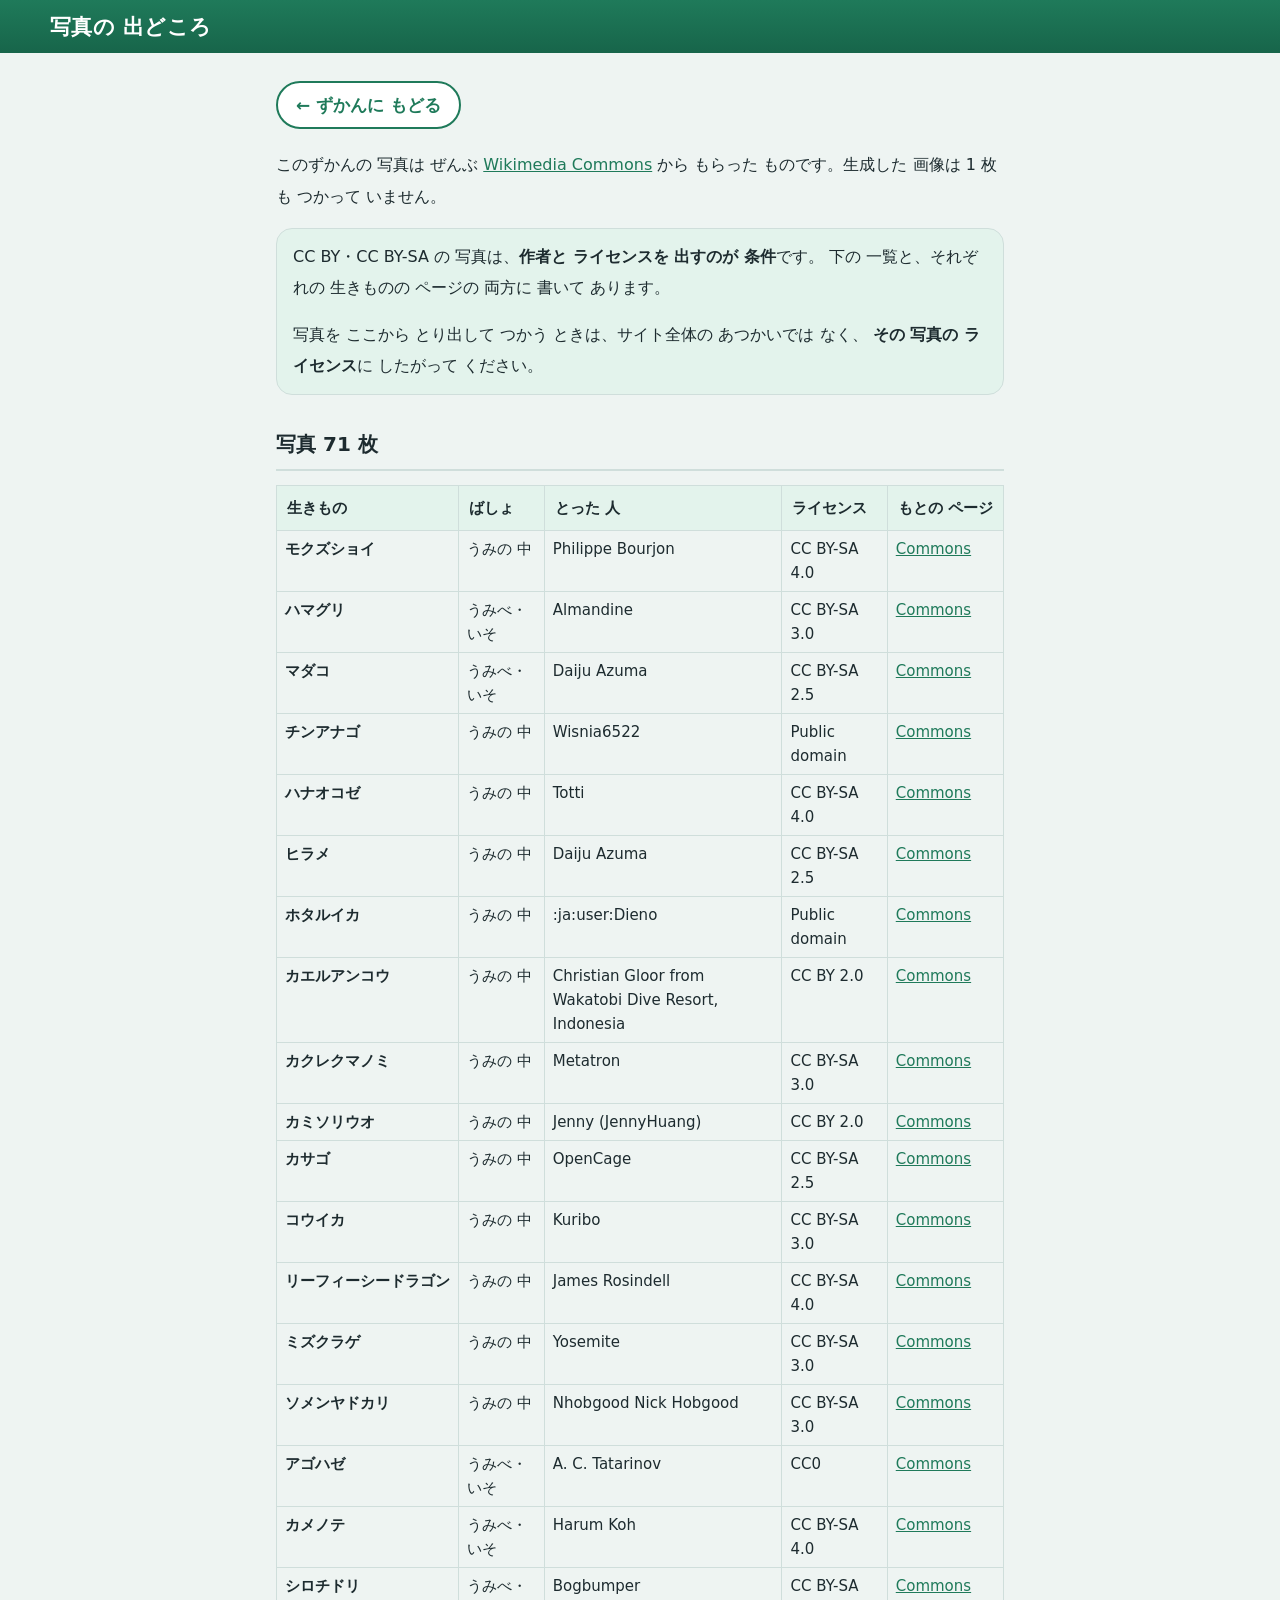
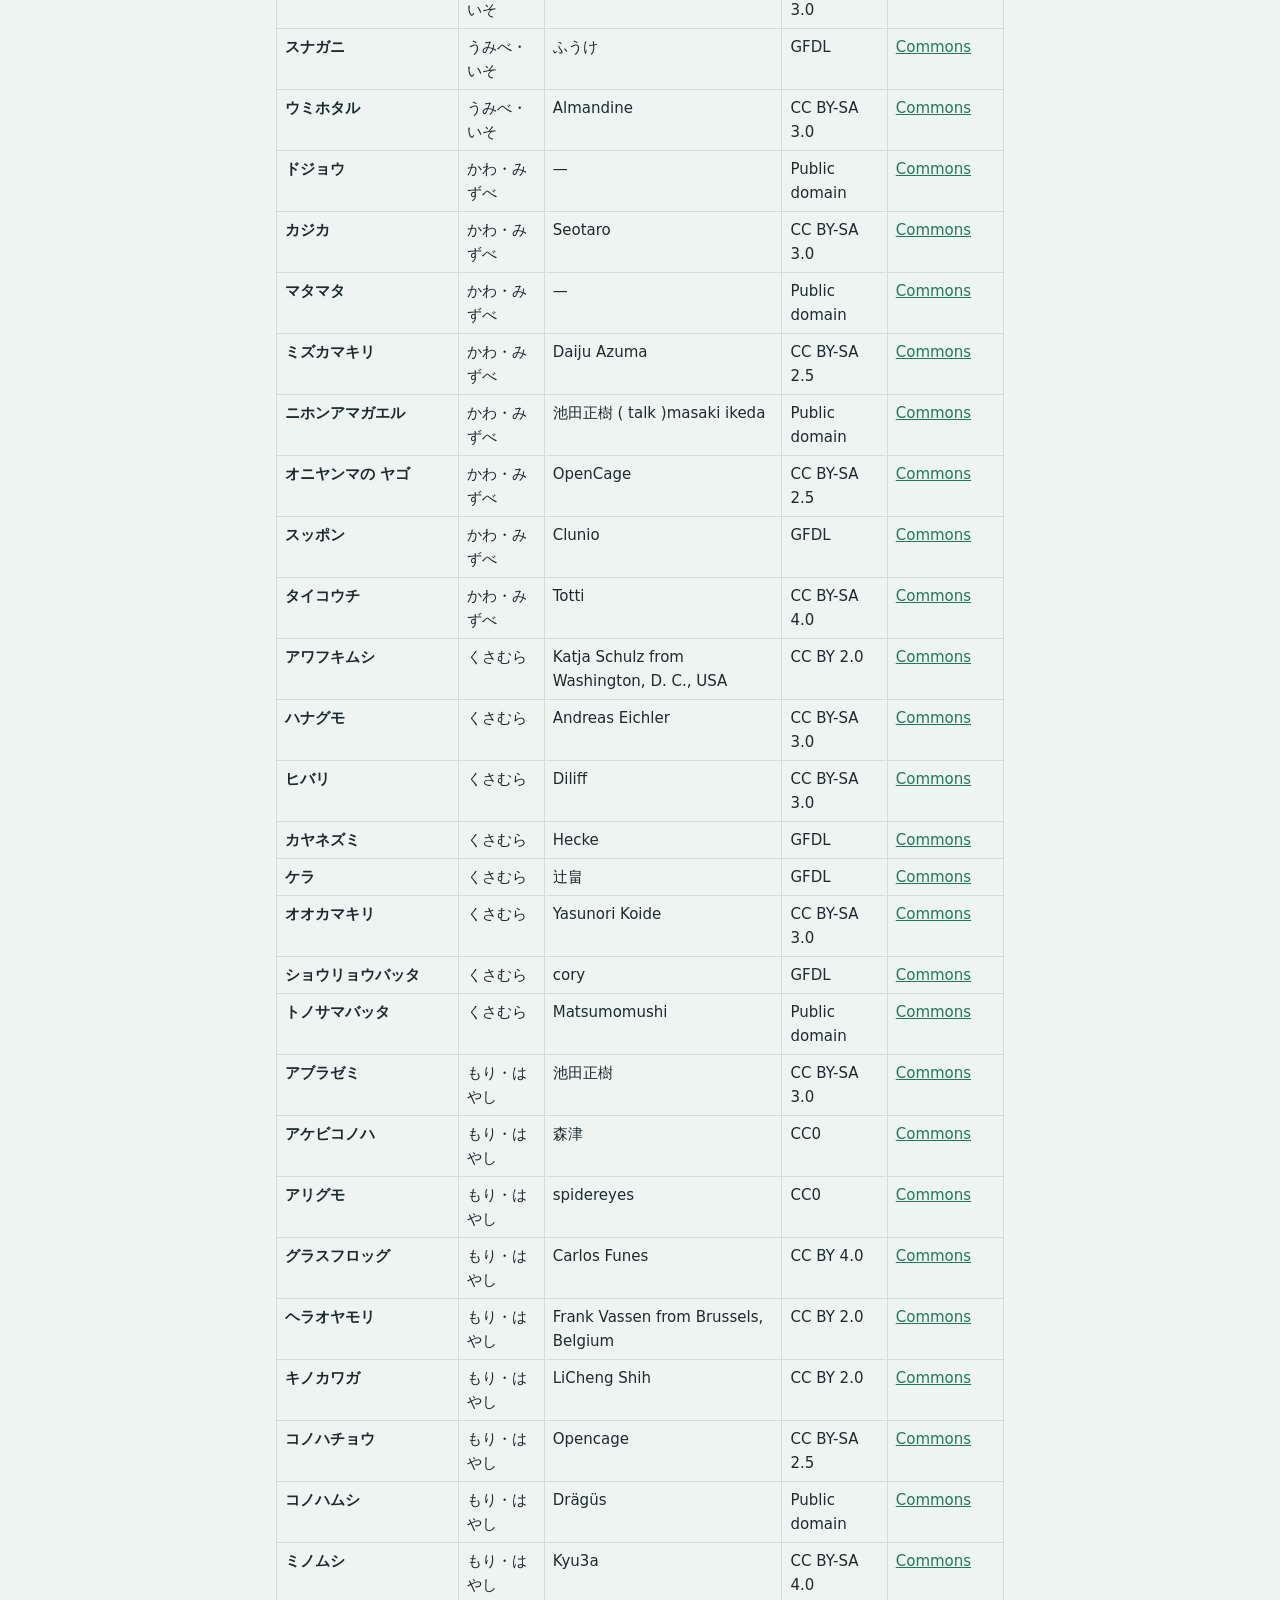
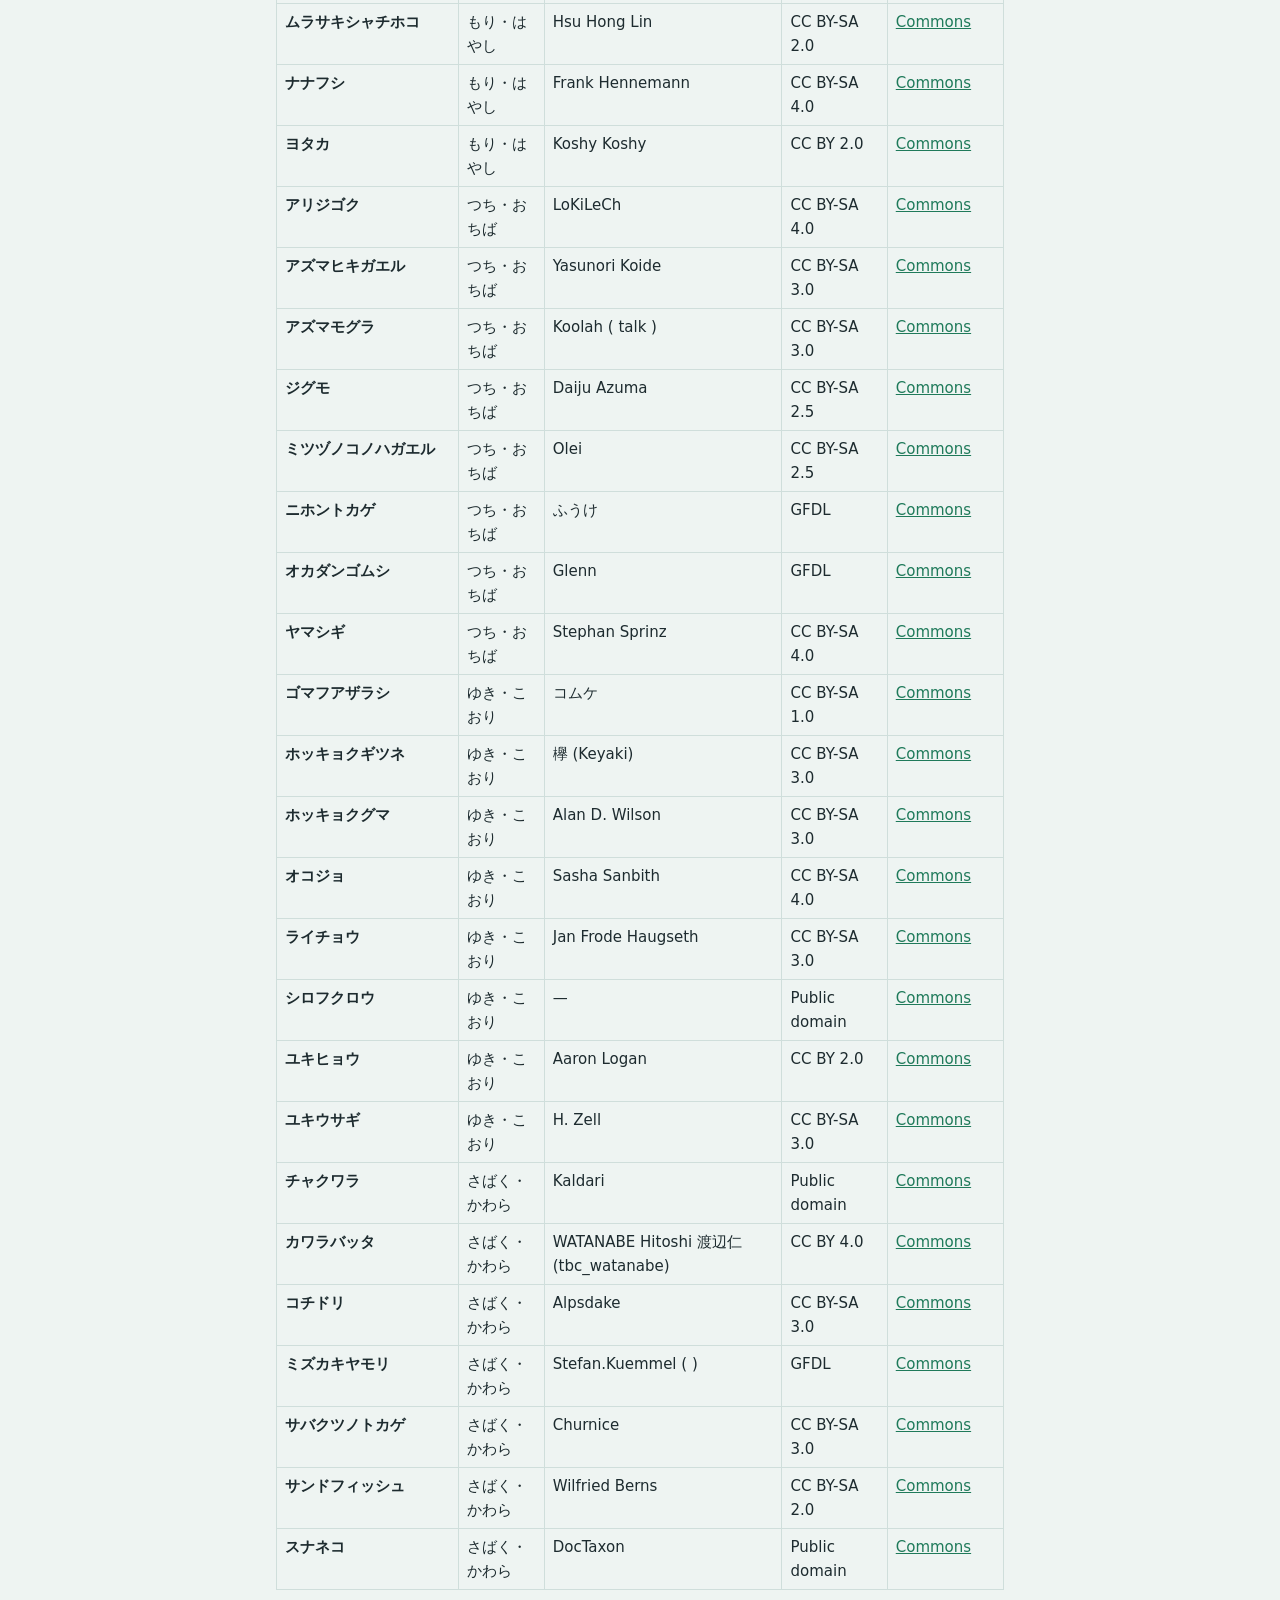
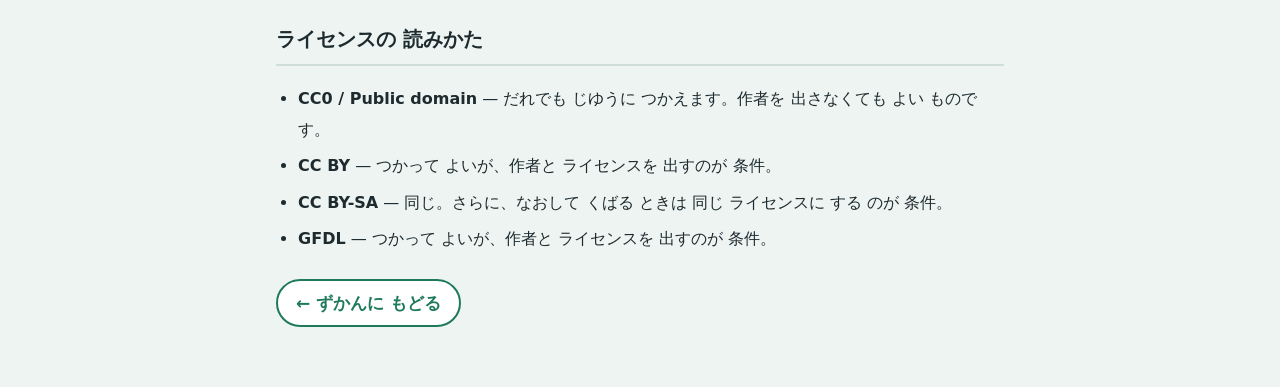
==== commit bb3a19f7: "fix: 写真を 目で 見て えらびなおし、画面の ずれを 直す（71 ひき） ■ 写真 — 落とした 72 まいを 絵に ならべて ぜんぶ 見た 学名が 合って いても、図鑑に のせられない ものが" ====
--- a/credits.html
+++ b/credits.html
@@ -5,7 +5,7 @@
 <meta name="viewport" content="width=device-width, initial-scale=1, viewport-fit=cover">
 <meta name="color-scheme" content="light">
 <title>写真の 出どころ｜しぜんの かくれんぼ ずかん</title>
-<meta name="description" content="このずかんで つかって いる 写真 72 枚の 作者・ライセンス・もとの ページの 一覧です。">
+<meta name="description" content="このずかんで つかって いる 写真 71 枚の 作者・ライセンス・もとの ページの 一覧です。">
 <link rel="icon" href="./assets/favicon.svg" type="image/svg+xml">
 <meta name="theme-color" content="#1f7a5a">
 <link rel="stylesheet" href="./style.css">
@@ -32,11 +32,11 @@
 <strong>その 写真の ライセンス</strong>に したがって ください。</p>
 </div>
 
-<h2>写真 72 枚</h2>
+<h2>写真 71 枚</h2>
 <table class="credits">
 <thead><tr><th>生きもの</th><th>ばしょ</th><th>とった 人</th><th>ライセンス</th><th>もとの ページ</th></tr></thead>
 <tbody>
-<tr><td class="nm">モクズショイ</td><td>うみの 中</td><td>Daderot</td><td>CC0</td><td><a href="https://commons.wikimedia.org/wiki/File:Camposcia_retusa_-_National_Museum_of_Nature_and_Science%2C_Tokyo_-_DSC07557.JPG" target="_blank" rel="noopener">Commons</a></td></tr>
+<tr><td class="nm">モクズショイ</td><td>うみの 中</td><td>Philippe Bourjon</td><td>CC BY-SA 4.0</td><td><a href="https://commons.wikimedia.org/wiki/File:Camposcia_retusa_Réunion.JPG" target="_blank" rel="noopener">Commons</a></td></tr>
 <tr><td class="nm">ハマグリ</td><td>うみべ・いそ</td><td>Almandine</td><td>CC BY-SA 3.0</td><td><a href="https://commons.wikimedia.org/wiki/File:Meretrix_lusoria.jpg" target="_blank" rel="noopener">Commons</a></td></tr>
 <tr><td class="nm">マダコ</td><td>うみべ・いそ</td><td>Daiju Azuma</td><td>CC BY-SA 2.5</td><td><a href="https://commons.wikimedia.org/wiki/File:Octopus_sinensis.jpg" target="_blank" rel="noopener">Commons</a></td></tr>
 <tr><td class="nm">チンアナゴ</td><td>うみの 中</td><td>Wisnia6522</td><td>Public domain</td><td><a href="https://commons.wikimedia.org/wiki/File:W%C4%99gorz_ogrodowy.jpg" target="_blank" rel="noopener">Commons</a></td></tr>
@@ -50,9 +50,9 @@
 <tr><td class="nm">コウイカ</td><td>うみの 中</td><td>Kuribo</td><td>CC BY-SA 3.0</td><td><a href="https://commons.wikimedia.org/wiki/File:Sepia_esculenta_Osaka.jpg" target="_blank" rel="noopener">Commons</a></td></tr>
 <tr><td class="nm">リーフィーシードラゴン</td><td>うみの 中</td><td>James Rosindell</td><td>CC BY-SA 4.0</td><td><a href="https://commons.wikimedia.org/wiki/File:Leafy_Seadragon_on_Kangaroo_Island.jpg" target="_blank" rel="noopener">Commons</a></td></tr>
 <tr><td class="nm">ミズクラゲ</td><td>うみの 中</td><td>Yosemite</td><td>CC BY-SA 3.0</td><td><a href="https://commons.wikimedia.org/wiki/File:Aurelia_aurita_001.JPG" target="_blank" rel="noopener">Commons</a></td></tr>
+<tr><td class="nm">ソメンヤドカリ</td><td>うみの 中</td><td>Nhobgood Nick Hobgood</td><td>CC BY-SA 3.0</td><td><a href="https://commons.wikimedia.org/wiki/File:Dardanus_pedunculatus_(Hermit_crab).jpg" target="_blank" rel="noopener">Commons</a></td></tr>
 <tr><td class="nm">アゴハゼ</td><td>うみべ・いそ</td><td>A. C. Tatarinov</td><td>CC0</td><td><a href="https://commons.wikimedia.org/wiki/File:Chaenogobius_annularis.JPG" target="_blank" rel="noopener">Commons</a></td></tr>
-<tr><td class="nm">カメノテ</td><td>うみべ・いそ</td><td>Eric A. Lazo-Wasem | source = Gall L (2019). Invertebrate Zoology Division, Yale Peabody Museum. Yale Universi</td><td>CC0</td><td><a href="https://commons.wikimedia.org/wiki/File:Capitulum_mitella_%28YPM_IZ_049075%29.jpeg" target="_blank" rel="noopener">Commons</a></td></tr>
-<tr><td class="nm">ミミイカ</td><td>うみべ・いそ</td><td>A. Pollock</td><td>Public domain</td><td><a href="https://commons.wikimedia.org/wiki/File:Euprymna_morsei.jpg" target="_blank" rel="noopener">Commons</a></td></tr>
+<tr><td class="nm">カメノテ</td><td>うみべ・いそ</td><td>Harum Koh</td><td>CC BY-SA 4.0</td><td><a href="https://commons.wikimedia.org/wiki/File:Capitulum_mitella_koh.jpg" target="_blank" rel="noopener">Commons</a></td></tr>
 <tr><td class="nm">シロチドリ</td><td>うみべ・いそ</td><td>Bogbumper</td><td>CC BY-SA 3.0</td><td><a href="https://commons.wikimedia.org/wiki/File:Charadrius_alexandrinus_0711.jpg" target="_blank" rel="noopener">Commons</a></td></tr>
 <tr><td class="nm">スナガニ</td><td>うみべ・いそ</td><td>ふうけ</td><td>GFDL</td><td><a href="https://commons.wikimedia.org/wiki/File:Sunagani060612.jpg" target="_blank" rel="noopener">Commons</a></td></tr>
 <tr><td class="nm">ウミホタル</td><td>うみべ・いそ</td><td>Almandine</td><td>CC BY-SA 3.0</td><td><a href="https://commons.wikimedia.org/wiki/File:Vargula_hilgendorfii.jpg" target="_blank" rel="noopener">Commons</a></td></tr>
@@ -61,11 +61,10 @@
 <tr><td class="nm">マタマタ</td><td>かわ・みずべ</td><td>—</td><td>Public domain</td><td><a href="https://commons.wikimedia.org/wiki/File:Matamata_turtle_2048x1536.jpg" target="_blank" rel="noopener">Commons</a></td></tr>
 <tr><td class="nm">ミズカマキリ</td><td>かわ・みずべ</td><td>Daiju Azuma</td><td>CC BY-SA 2.5</td><td><a href="https://commons.wikimedia.org/wiki/File:Ranatra_chinensis.jpg" target="_blank" rel="noopener">Commons</a></td></tr>
 <tr><td class="nm">ニホンアマガエル</td><td>かわ・みずべ</td><td>池田正樹 ( talk )masaki ikeda</td><td>Public domain</td><td><a href="https://commons.wikimedia.org/wiki/File:Tree_frog2.jpg" target="_blank" rel="noopener">Commons</a></td></tr>
-<tr><td class="nm">ニンギョウトビケラ</td><td>かわ・みずべ</td><td>KKPCW</td><td>CC BY-SA 4.0</td><td><a href="https://commons.wikimedia.org/wiki/File:Goera_japonica_on_the_grass_-_1.jpg" target="_blank" rel="noopener">Commons</a></td></tr>
-<tr><td class="nm">オニヤンマの ヤゴ</td><td>かわ・みずべ</td><td>R78G addz</td><td>CC0</td><td><a href="https://commons.wikimedia.org/wiki/File:Anotogaster_sieboldii%2C2017-07-16.jpg" target="_blank" rel="noopener">Commons</a></td></tr>
+<tr><td class="nm">オニヤンマの ヤゴ</td><td>かわ・みずべ</td><td>OpenCage</td><td>CC BY-SA 2.5</td><td><a href="https://commons.wikimedia.org/wiki/File:Anotogaster_sieboldii_larva.jpg" target="_blank" rel="noopener">Commons</a></td></tr>
 <tr><td class="nm">スッポン</td><td>かわ・みずべ</td><td>Clunio</td><td>GFDL</td><td><a href="https://commons.wikimedia.org/wiki/File:Pelodiscus.jpg" target="_blank" rel="noopener">Commons</a></td></tr>
 <tr><td class="nm">タイコウチ</td><td>かわ・みずべ</td><td>Totti</td><td>CC BY-SA 4.0</td><td><a href="https://commons.wikimedia.org/wiki/File:Laccotrephes_japonensis_Kyoto_aquarium.jpg" target="_blank" rel="noopener">Commons</a></td></tr>
-<tr><td class="nm">アワフキムシ</td><td>くさむら</td><td>B kimmel</td><td>GFDL</td><td><a href="https://commons.wikimedia.org/wiki/File:Cercopis_vulnerata.JPG" target="_blank" rel="noopener">Commons</a></td></tr>
+<tr><td class="nm">アワフキムシ</td><td>くさむら</td><td>Katja Schulz from Washington, D. C., USA</td><td>CC BY 2.0</td><td><a href="https://commons.wikimedia.org/wiki/File:Spittle_Bug_Nymph_-_Flickr_-_treegrow.jpg" target="_blank" rel="noopener">Commons</a></td></tr>
 <tr><td class="nm">ハナグモ</td><td>くさむら</td><td>Andreas Eichler</td><td>CC BY-SA 3.0</td><td><a href="https://commons.wikimedia.org/wiki/File:2013.06.04.-14-Viernheimer_Heide_Viernheim--Dreieck-Krabbenspinne-Weibchen.jpg" target="_blank" rel="noopener">Commons</a></td></tr>
 <tr><td class="nm">ヒバリ</td><td>くさむら</td><td>Diliff</td><td>CC BY-SA 3.0</td><td><a href="https://commons.wikimedia.org/wiki/File:Skylark_2%2C_Lake_District%2C_England_-_June_2009.jpg" target="_blank" rel="noopener">Commons</a></td></tr>
 <tr><td class="nm">カヤネズミ</td><td>くさむら</td><td>Hecke</td><td>GFDL</td><td><a href="https://commons.wikimedia.org/wiki/File:Micromysminutus1.jpg" target="_blank" rel="noopener">Commons</a></td></tr>
@@ -76,16 +75,16 @@
 <tr><td class="nm">アブラゼミ</td><td>もり・はやし</td><td>池田正樹</td><td>CC BY-SA 3.0</td><td><a href="https://commons.wikimedia.org/wiki/File:Large_Brown_Cicada_23aug12.jpg" target="_blank" rel="noopener">Commons</a></td></tr>
 <tr><td class="nm">アケビコノハ</td><td>もり・はやし</td><td>森津</td><td>CC0</td><td><a href="https://commons.wikimedia.org/wiki/File:%E3%82%A2%E3%82%B1%E3%83%93%E3%82%B3%E3%83%8E%E3%83%8F_Eudocima_tyrannus_%E6%88%90%E8%99%AB%2C_%E9%AB%98%E7%9F%A5%E7%9C%8C.jpg" target="_blank" rel="noopener">Commons</a></td></tr>
 <tr><td class="nm">アリグモ</td><td>もり・はやし</td><td>spidereyes</td><td>CC0</td><td><a href="https://commons.wikimedia.org/wiki/File:Myrmarachne_formicaria_76645969.jpg" target="_blank" rel="noopener">Commons</a></td></tr>
-<tr><td class="nm">グラスフロッグ</td><td>もり・はやし</td><td>Taucce, P. P., Costa-Campos, C. E., Carvalho, T. R., &amp; Michalski, F. (2022). Anurans (Amphibia: Anura) of the</td><td>CC BY 4.0</td><td><a href="https://commons.wikimedia.org/wiki/File:Anurans_%2810.5852-ejt.2022.836.1919%29_Figure_4.png" target="_blank" rel="noopener">Commons</a></td></tr>
+<tr><td class="nm">グラスフロッグ</td><td>もり・はやし</td><td>Carlos Funes</td><td>CC BY 4.0</td><td><a href="https://commons.wikimedia.org/wiki/File:Hyalinobatrachium_fleischmanni_246060834.jpg" target="_blank" rel="noopener">Commons</a></td></tr>
 <tr><td class="nm">ヘラオヤモリ</td><td>もり・はやし</td><td>Frank Vassen from Brussels, Belgium</td><td>CC BY 2.0</td><td><a href="https://commons.wikimedia.org/wiki/File:Giant_Leaf-tailed_Gecko%2C_Nosy_Mangabe%2C_Madagascar_%284023062244%29.jpg" target="_blank" rel="noopener">Commons</a></td></tr>
-<tr><td class="nm">キノカワガ</td><td>もり・はやし</td><td>Hsu Hong Lin</td><td>CC BY-SA 2.0</td><td><a href="https://commons.wikimedia.org/wiki/File:Blenina_senex.jpg" target="_blank" rel="noopener">Commons</a></td></tr>
+<tr><td class="nm">キノカワガ</td><td>もり・はやし</td><td>LiCheng Shih</td><td>CC BY 2.0</td><td><a href="https://commons.wikimedia.org/wiki/File:Blenina_senex_(35533165746).jpg" target="_blank" rel="noopener">Commons</a></td></tr>
 <tr><td class="nm">コノハチョウ</td><td>もり・はやし</td><td>Opencage</td><td>CC BY-SA 2.5</td><td><a href="https://commons.wikimedia.org/wiki/File:Kallima_inachus.jpg" target="_blank" rel="noopener">Commons</a></td></tr>
 <tr><td class="nm">コノハムシ</td><td>もり・はやし</td><td>Drägüs</td><td>Public domain</td><td><a href="https://commons.wikimedia.org/wiki/File:Phyllium_siccifolium_-_female_larva_L4.JPG" target="_blank" rel="noopener">Commons</a></td></tr>
 <tr><td class="nm">ミノムシ</td><td>もり・はやし</td><td>Kyu3a</td><td>CC BY-SA 4.0</td><td><a href="https://commons.wikimedia.org/wiki/File:Eumeta_variegata_on_the_window_of_convenience_store.jpg" target="_blank" rel="noopener">Commons</a></td></tr>
 <tr><td class="nm">ムラサキシャチホコ</td><td>もり・はやし</td><td>Hsu Hong Lin</td><td>CC BY-SA 2.0</td><td><a href="https://commons.wikimedia.org/wiki/File:Uropyia_meticulodina.jpg" target="_blank" rel="noopener">Commons</a></td></tr>
 <tr><td class="nm">ナナフシ</td><td>もり・はやし</td><td>Frank Hennemann</td><td>CC BY-SA 4.0</td><td><a href="https://commons.wikimedia.org/wiki/File:Myronides_glaucus_Hennemann%2C_2021_female.jpg" target="_blank" rel="noopener">Commons</a></td></tr>
 <tr><td class="nm">ヨタカ</td><td>もり・はやし</td><td>Koshy Koshy</td><td>CC BY 2.0</td><td><a href="https://commons.wikimedia.org/wiki/File:Grey_Nightjar.jpg" target="_blank" rel="noopener">Commons</a></td></tr>
-<tr><td class="nm">アリジゴク</td><td>つち・おちば</td><td>dhobern</td><td>CC BY 2.0</td><td><a href="https://commons.wikimedia.org/wiki/File:Myrmeleon_acer.jpg" target="_blank" rel="noopener">Commons</a></td></tr>
+<tr><td class="nm">アリジゴク</td><td>つち・おちば</td><td>LoKiLeCh</td><td>CC BY-SA 4.0</td><td><a href="https://commons.wikimedia.org/wiki/File:Ameisenlöwe.jpg" target="_blank" rel="noopener">Commons</a></td></tr>
 <tr><td class="nm">アズマヒキガエル</td><td>つち・おちば</td><td>Yasunori Koide</td><td>CC BY-SA 3.0</td><td><a href="https://commons.wikimedia.org/wiki/File:Bufo_japonicus_DSCN9873.jpg" target="_blank" rel="noopener">Commons</a></td></tr>
 <tr><td class="nm">アズマモグラ</td><td>つち・おちば</td><td>Koolah ( talk )</td><td>CC BY-SA 3.0</td><td><a href="https://commons.wikimedia.org/wiki/File:Mogera_imaizumii.jpg" target="_blank" rel="noopener">Commons</a></td></tr>
 <tr><td class="nm">ジグモ</td><td>つち・おちば</td><td>Daiju Azuma</td><td>CC BY-SA 2.5</td><td><a href="https://commons.wikimedia.org/wiki/File:Atypus_karschi.jpg" target="_blank" rel="noopener">Commons</a></td></tr>
@@ -96,7 +95,7 @@
 <tr><td class="nm">ゴマフアザラシ</td><td>ゆき・こおり</td><td>コムケ</td><td>CC BY-SA 1.0</td><td><a href="https://commons.wikimedia.org/wiki/File:Spotted_Seal_mombestu2.jpg" target="_blank" rel="noopener">Commons</a></td></tr>
 <tr><td class="nm">ホッキョクギツネ</td><td>ゆき・こおり</td><td>欅 (Keyaki)</td><td>CC BY-SA 3.0</td><td><a href="https://commons.wikimedia.org/wiki/File:Alopex_lagopus%2C_Asahikawa_Asahiyama_Zoological_Park.jpg" target="_blank" rel="noopener">Commons</a></td></tr>
 <tr><td class="nm">ホッキョクグマ</td><td>ゆき・こおり</td><td>Alan D. Wilson</td><td>CC BY-SA 3.0</td><td><a href="https://commons.wikimedia.org/wiki/File:Polar_Bear_ANWR_1.jpg" target="_blank" rel="noopener">Commons</a></td></tr>
-<tr><td class="nm">オコジョ</td><td>ゆき・こおり</td><td>Steve Hillebrand, USFWS</td><td>Public domain</td><td><a href="https://commons.wikimedia.org/wiki/File:Mustela_erminea_upright.jpg" target="_blank" rel="noopener">Commons</a></td></tr>
+<tr><td class="nm">オコジョ</td><td>ゆき・こおり</td><td>Sasha Sanbith</td><td>CC BY-SA 4.0</td><td><a href="https://commons.wikimedia.org/wiki/File:Hermine_et_son_pelage_hivernal.jpg" target="_blank" rel="noopener">Commons</a></td></tr>
 <tr><td class="nm">ライチョウ</td><td>ゆき・こおり</td><td>Jan Frode Haugseth</td><td>CC BY-SA 3.0</td><td><a href="https://commons.wikimedia.org/wiki/File:Rock_Ptarmigan_%28Lagopus_Muta%29.jpg" target="_blank" rel="noopener">Commons</a></td></tr>
 <tr><td class="nm">シロフクロウ</td><td>ゆき・こおり</td><td>—</td><td>Public domain</td><td><a href="https://commons.wikimedia.org/wiki/File:Snowy.owl.overall.arp.750pix.jpg" target="_blank" rel="noopener">Commons</a></td></tr>
 <tr><td class="nm">ユキヒョウ</td><td>ゆき・こおり</td><td>Aaron Logan</td><td>CC BY 2.0</td><td><a href="https://commons.wikimedia.org/wiki/File:Lightmatter_snowleopard.jpg" target="_blank" rel="noopener">Commons</a></td></tr>
--- a/style.css
+++ b/style.css
@@ -115,9 +115,22 @@
 .card:hover { border-color: var(--accent); }
 .card:focus-visible { outline: 4px solid var(--toi); outline-offset: 2px; }
 
-/* 写真。縦横比を そろえないと、カードの 高さが ばらばらに なる */
-.card .shot { position: relative; width: 100%; aspect-ratio: 4 / 3; background: #dfe8e5; display: block; }
-.card .shot img { width: 100%; height: 100%; object-fit: cover; display: block; }
+/* 写真。縦横比を そろえないと、カードの 高さが ばらばらに なる。
+   ⚠️ `aspect-ratio` だけでは そろわない。.card は flex なので .shot は
+      flex item に なり、中の <img> の もともとの 縦横比が かってしまう。
+      2026-11-08 に 実測: はばは ぜんぶ 216px なのに 高さが
+      162 / 215 / 253px と ばらばらで、たての ながい 写真の カードだけ
+      下へ はみ出して いた。
+      padding-top で 高さを 作り、<img> を position:absolute で
+      はめこむ 書き方なら、どの 縦横比でも 必ず 4:3 に なる。 */
+.card .shot {
+  position: relative; width: 100%; height: 0; padding-top: 75%;
+  background: #dfe8e5; display: block; overflow: hidden; flex: none;
+}
+.card .shot img {
+  position: absolute; inset: 0;
+  width: 100%; height: 100%; object-fit: cover; display: block;
+}
 
 .card .cap { padding: 8px 10px 10px; }
 .card .nm { font-size: 16px; font-weight: 800; letter-spacing: .02em; line-height: 1.5; color: var(--s-name); }
@@ -152,11 +165,28 @@
 .sheet-body { padding: 14px 16px 22px; }
 
 .hero { margin: 0 0 6px; }
-.hero img { width: 100%; max-height: 46vh; object-fit: contain; background: #0d1a18; border-radius: 12px; display: block; }
+/* ⚠️ object-fit は contain。cover に すると 生きものの からだが
+      切れて、どこが かくれて いるのか 分からなく なる。
+   ⚠️ 高さは ひかえめに する。ここが たかいと、いちばん 大事な
+      「3つの 文」が 画面の 外へ 押し出される。たての ながい 写真で
+      46vh だと 3つの 文が ぜんぶ 下に かくれて いた（2026-11-08）。
+   ⚠️ 地は くらく しない。contain なので よこに あく ところが
+      まっくろな おびに 見える。 */
+.hero img {
+  width: 100%; max-height: 34vh; object-fit: contain;
+  background: #eaf1ef; border: 1px solid var(--line);
+  border-radius: 12px; display: block;
+}
 
 /* 写真の 出どころ。CC BY / CC BY-SA は 作者と ライセンスを 出すのが きまり */
 .credit { font-size: 12px; color: var(--ink-soft); line-height: 1.7; margin: 5px 0 14px; }
-.credit a { color: var(--accent); }
+/* ⚠️ 字だけの リンクは 行の 高さしか なく、48px 角を 割る。
+      おとなが 押す ところでも 押せる ものは 押せる 大きさに する。 */
+.credit a {
+  color: var(--accent);
+  display: inline-flex; align-items: center;
+  min-height: var(--tap); padding: 0 4px;
+}
 
 h3.sec { font-size: 15px; margin: 18px 0 6px; color: var(--accent); letter-spacing: .06em; }
 
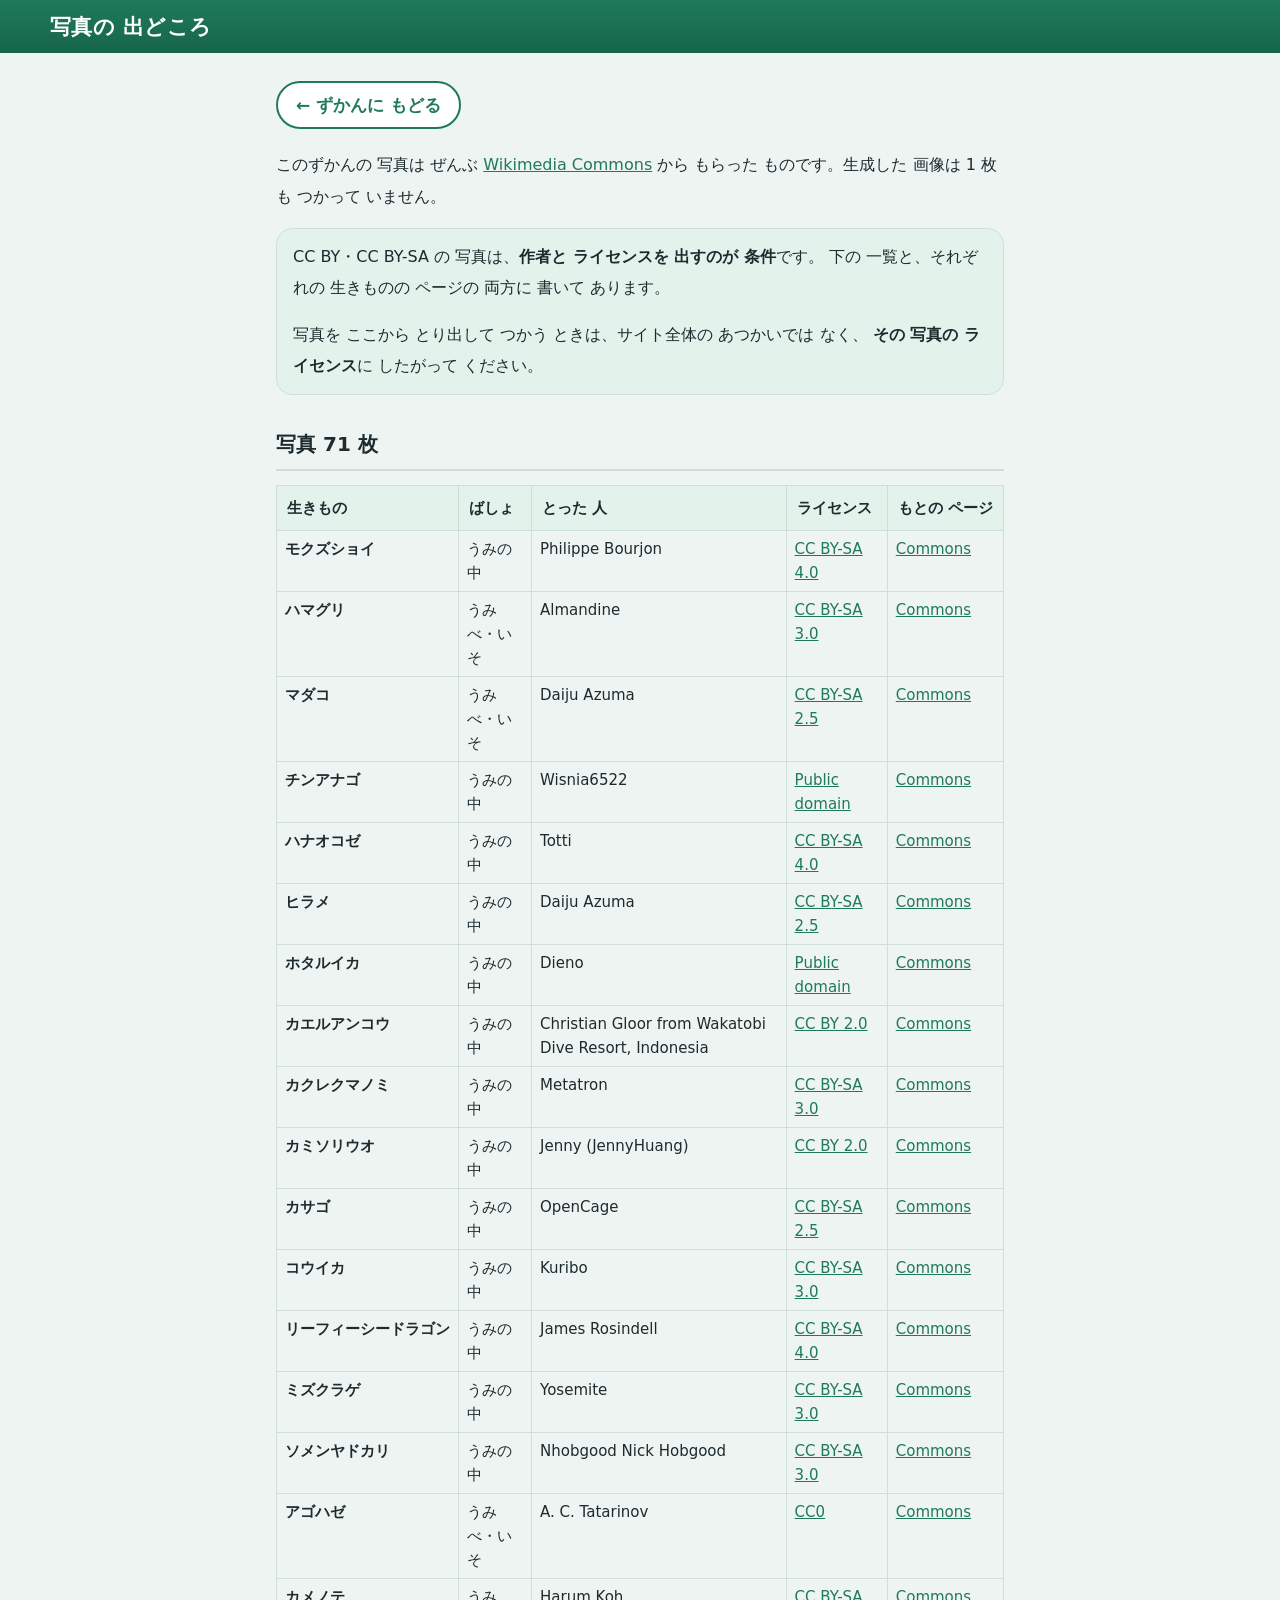
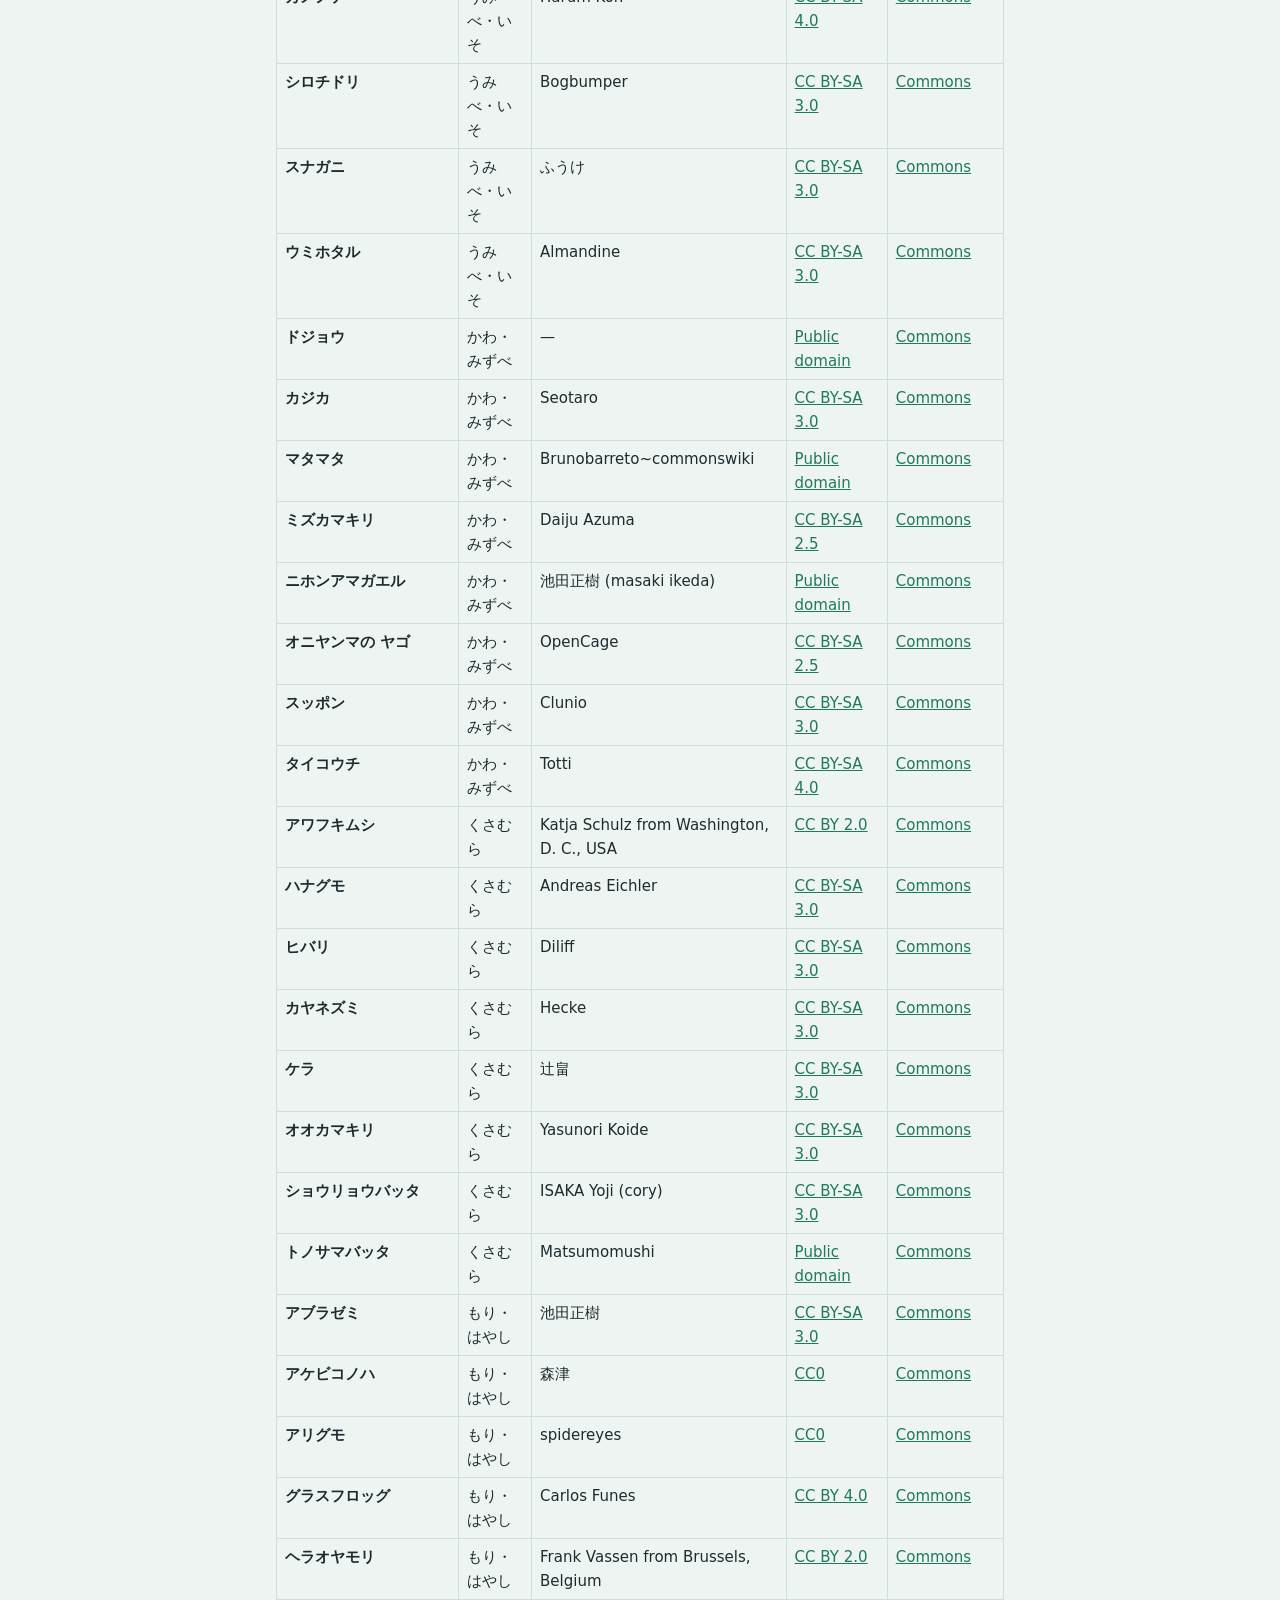
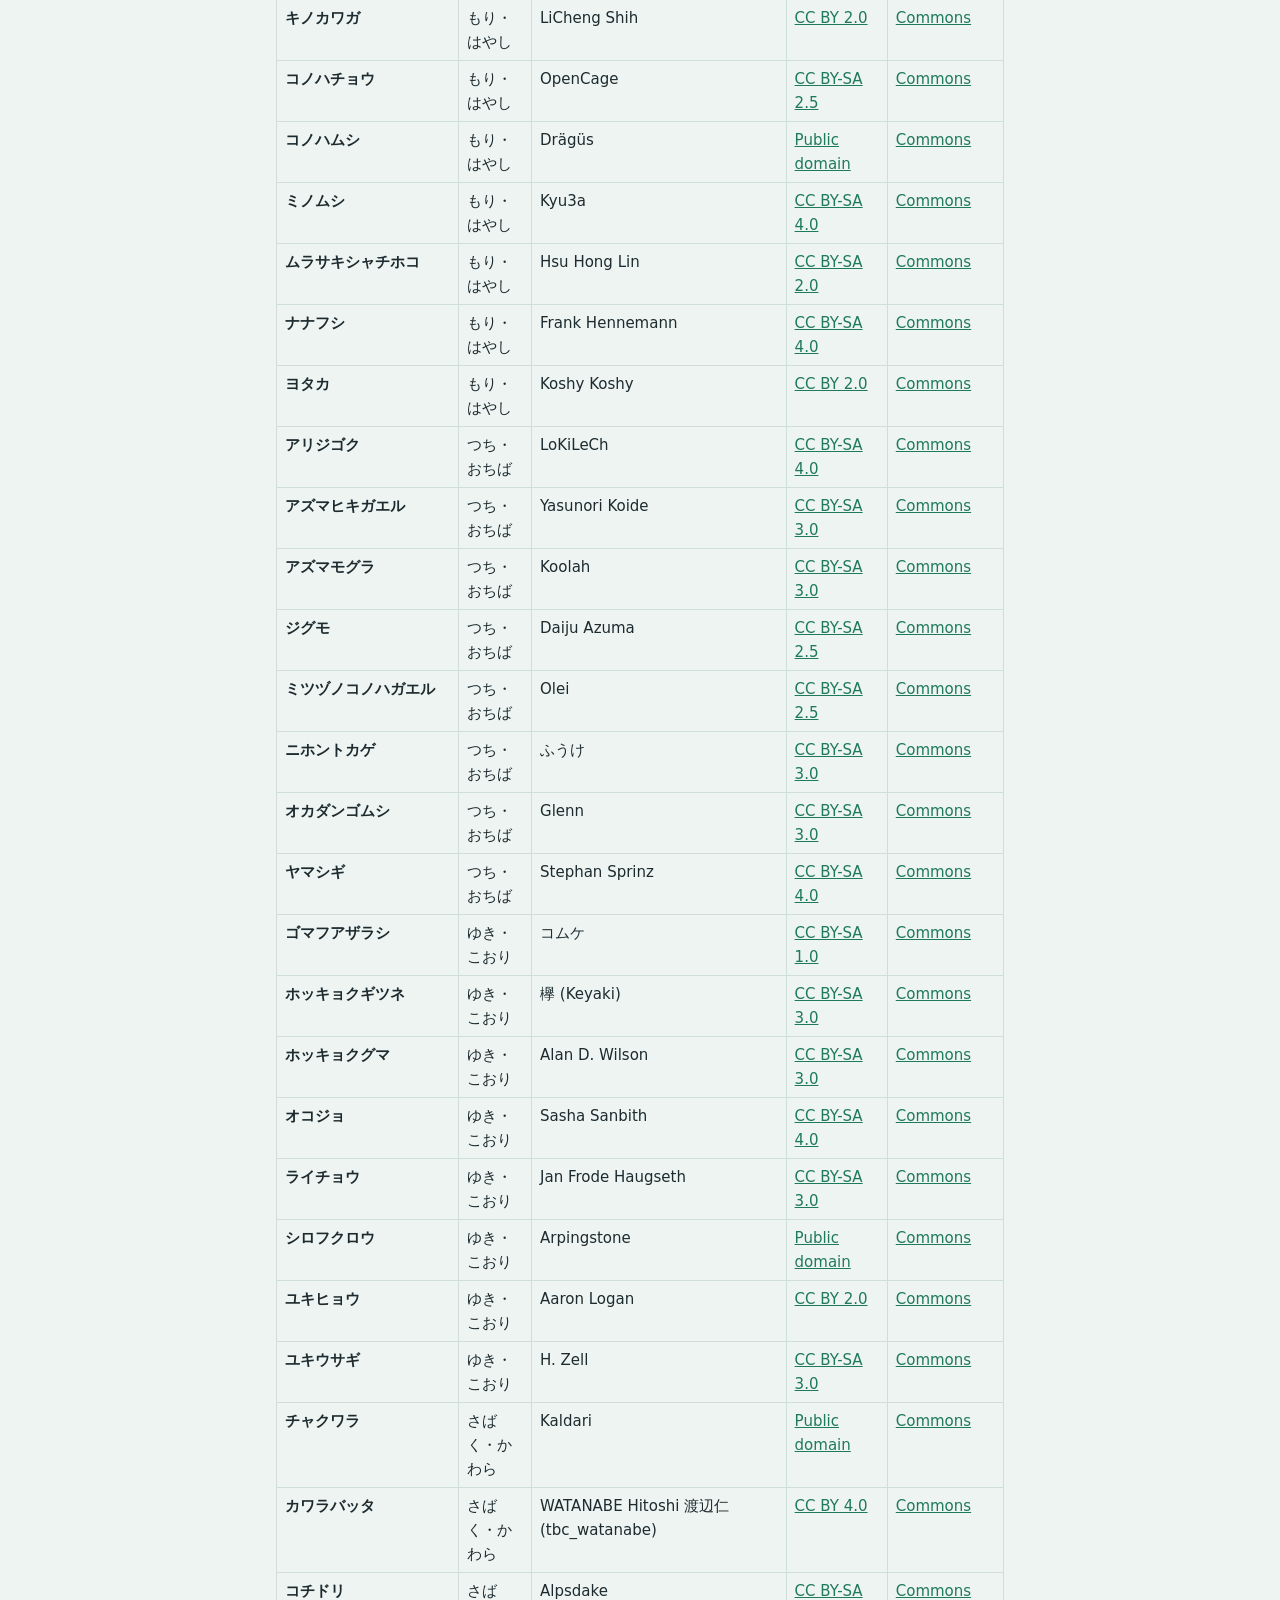
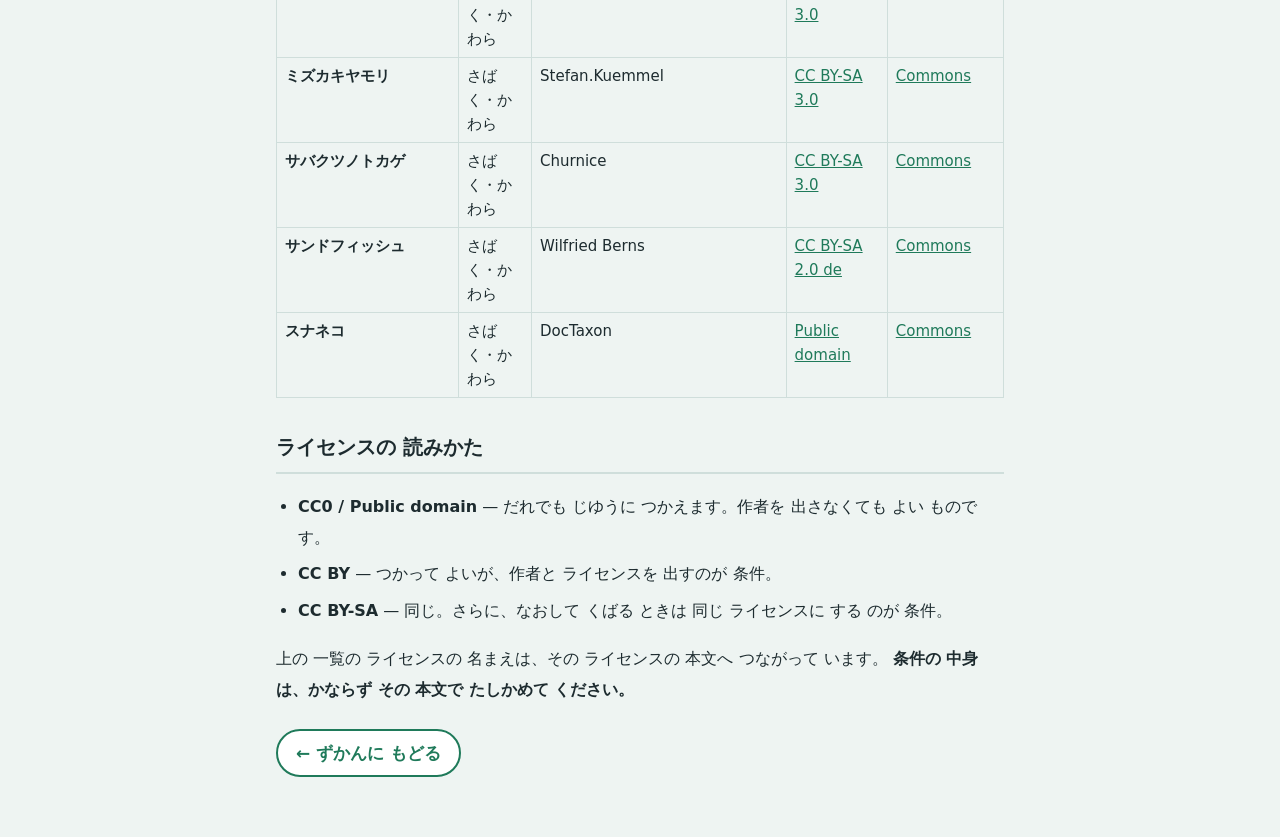
==== commit d4ba58e2: "fix: 画面・ライセンス・安全の 44 件を 直し、検査を 3 本 足す 出どころ照合（105 件）の あとに、4 つの 見かた（コード・ライセンス・ 1年生の 読み・抜け）で 読みなおして 立った" ====
--- a/credits.html
+++ b/credits.html
@@ -10,7 +10,7 @@
 <meta name="theme-color" content="#1f7a5a">
 <link rel="stylesheet" href="./style.css">
 </head>
-<body>
+<body class="doc-page">
 <!-- ⚠️ このファイルは tools/build-credits.mjs が 作って います。
      手で 直さないで ください。写真を 直したら content/photos.json を
      直して、node tools/build-animals.mjs → node tools/build-credits.mjs。 -->
@@ -36,77 +36,77 @@
 <table class="credits">
 <thead><tr><th>生きもの</th><th>ばしょ</th><th>とった 人</th><th>ライセンス</th><th>もとの ページ</th></tr></thead>
 <tbody>
-<tr><td class="nm">モクズショイ</td><td>うみの 中</td><td>Philippe Bourjon</td><td>CC BY-SA 4.0</td><td><a href="https://commons.wikimedia.org/wiki/File:Camposcia_retusa_Réunion.JPG" target="_blank" rel="noopener">Commons</a></td></tr>
-<tr><td class="nm">ハマグリ</td><td>うみべ・いそ</td><td>Almandine</td><td>CC BY-SA 3.0</td><td><a href="https://commons.wikimedia.org/wiki/File:Meretrix_lusoria.jpg" target="_blank" rel="noopener">Commons</a></td></tr>
-<tr><td class="nm">マダコ</td><td>うみべ・いそ</td><td>Daiju Azuma</td><td>CC BY-SA 2.5</td><td><a href="https://commons.wikimedia.org/wiki/File:Octopus_sinensis.jpg" target="_blank" rel="noopener">Commons</a></td></tr>
-<tr><td class="nm">チンアナゴ</td><td>うみの 中</td><td>Wisnia6522</td><td>Public domain</td><td><a href="https://commons.wikimedia.org/wiki/File:W%C4%99gorz_ogrodowy.jpg" target="_blank" rel="noopener">Commons</a></td></tr>
-<tr><td class="nm">ハナオコゼ</td><td>うみの 中</td><td>Totti</td><td>CC BY-SA 4.0</td><td><a href="https://commons.wikimedia.org/wiki/File:Histrio_histrio_Shimoda.jpg" target="_blank" rel="noopener">Commons</a></td></tr>
-<tr><td class="nm">ヒラメ</td><td>うみの 中</td><td>Daiju Azuma</td><td>CC BY-SA 2.5</td><td><a href="https://commons.wikimedia.org/wiki/File:Paralichthys_olivaceus.jpg" target="_blank" rel="noopener">Commons</a></td></tr>
-<tr><td class="nm">ホタルイカ</td><td>うみの 中</td><td>:ja:user:Dieno</td><td>Public domain</td><td><a href="https://commons.wikimedia.org/wiki/File:Watasenia_scintillans.jpg" target="_blank" rel="noopener">Commons</a></td></tr>
-<tr><td class="nm">カエルアンコウ</td><td>うみの 中</td><td>Christian Gloor from Wakatobi Dive Resort, Indonesia</td><td>CC BY 2.0</td><td><a href="https://commons.wikimedia.org/wiki/File:Antennarius_striatus_%2814911110794%29.jpg" target="_blank" rel="noopener">Commons</a></td></tr>
-<tr><td class="nm">カクレクマノミ</td><td>うみの 中</td><td>Metatron</td><td>CC BY-SA 3.0</td><td><a href="https://commons.wikimedia.org/wiki/File:Ocellaris_clownfish.JPG" target="_blank" rel="noopener">Commons</a></td></tr>
-<tr><td class="nm">カミソリウオ</td><td>うみの 中</td><td>Jenny (JennyHuang)</td><td>CC BY 2.0</td><td><a href="https://commons.wikimedia.org/wiki/File:Solenostomus_cyanopterus.jpg" target="_blank" rel="noopener">Commons</a></td></tr>
-<tr><td class="nm">カサゴ</td><td>うみの 中</td><td>OpenCage</td><td>CC BY-SA 2.5</td><td><a href="https://commons.wikimedia.org/wiki/File:Sebastiscus_marmoratus_by_OpenCage.jpg" target="_blank" rel="noopener">Commons</a></td></tr>
-<tr><td class="nm">コウイカ</td><td>うみの 中</td><td>Kuribo</td><td>CC BY-SA 3.0</td><td><a href="https://commons.wikimedia.org/wiki/File:Sepia_esculenta_Osaka.jpg" target="_blank" rel="noopener">Commons</a></td></tr>
-<tr><td class="nm">リーフィーシードラゴン</td><td>うみの 中</td><td>James Rosindell</td><td>CC BY-SA 4.0</td><td><a href="https://commons.wikimedia.org/wiki/File:Leafy_Seadragon_on_Kangaroo_Island.jpg" target="_blank" rel="noopener">Commons</a></td></tr>
-<tr><td class="nm">ミズクラゲ</td><td>うみの 中</td><td>Yosemite</td><td>CC BY-SA 3.0</td><td><a href="https://commons.wikimedia.org/wiki/File:Aurelia_aurita_001.JPG" target="_blank" rel="noopener">Commons</a></td></tr>
-<tr><td class="nm">ソメンヤドカリ</td><td>うみの 中</td><td>Nhobgood Nick Hobgood</td><td>CC BY-SA 3.0</td><td><a href="https://commons.wikimedia.org/wiki/File:Dardanus_pedunculatus_(Hermit_crab).jpg" target="_blank" rel="noopener">Commons</a></td></tr>
-<tr><td class="nm">アゴハゼ</td><td>うみべ・いそ</td><td>A. C. Tatarinov</td><td>CC0</td><td><a href="https://commons.wikimedia.org/wiki/File:Chaenogobius_annularis.JPG" target="_blank" rel="noopener">Commons</a></td></tr>
-<tr><td class="nm">カメノテ</td><td>うみべ・いそ</td><td>Harum Koh</td><td>CC BY-SA 4.0</td><td><a href="https://commons.wikimedia.org/wiki/File:Capitulum_mitella_koh.jpg" target="_blank" rel="noopener">Commons</a></td></tr>
-<tr><td class="nm">シロチドリ</td><td>うみべ・いそ</td><td>Bogbumper</td><td>CC BY-SA 3.0</td><td><a href="https://commons.wikimedia.org/wiki/File:Charadrius_alexandrinus_0711.jpg" target="_blank" rel="noopener">Commons</a></td></tr>
-<tr><td class="nm">スナガニ</td><td>うみべ・いそ</td><td>ふうけ</td><td>GFDL</td><td><a href="https://commons.wikimedia.org/wiki/File:Sunagani060612.jpg" target="_blank" rel="noopener">Commons</a></td></tr>
-<tr><td class="nm">ウミホタル</td><td>うみべ・いそ</td><td>Almandine</td><td>CC BY-SA 3.0</td><td><a href="https://commons.wikimedia.org/wiki/File:Vargula_hilgendorfii.jpg" target="_blank" rel="noopener">Commons</a></td></tr>
-<tr><td class="nm">ドジョウ</td><td>かわ・みずべ</td><td>—</td><td>Public domain</td><td><a href="https://commons.wikimedia.org/wiki/File:Misgurnus_anguillicaudatus.jpg" target="_blank" rel="noopener">Commons</a></td></tr>
-<tr><td class="nm">カジカ</td><td>かわ・みずべ</td><td>Seotaro</td><td>CC BY-SA 3.0</td><td><a href="https://commons.wikimedia.org/wiki/File:Cottus_reinii%28Hamamatsu%2CShizuoka%2CJapan%29.jpg" target="_blank" rel="noopener">Commons</a></td></tr>
-<tr><td class="nm">マタマタ</td><td>かわ・みずべ</td><td>—</td><td>Public domain</td><td><a href="https://commons.wikimedia.org/wiki/File:Matamata_turtle_2048x1536.jpg" target="_blank" rel="noopener">Commons</a></td></tr>
-<tr><td class="nm">ミズカマキリ</td><td>かわ・みずべ</td><td>Daiju Azuma</td><td>CC BY-SA 2.5</td><td><a href="https://commons.wikimedia.org/wiki/File:Ranatra_chinensis.jpg" target="_blank" rel="noopener">Commons</a></td></tr>
-<tr><td class="nm">ニホンアマガエル</td><td>かわ・みずべ</td><td>池田正樹 ( talk )masaki ikeda</td><td>Public domain</td><td><a href="https://commons.wikimedia.org/wiki/File:Tree_frog2.jpg" target="_blank" rel="noopener">Commons</a></td></tr>
-<tr><td class="nm">オニヤンマの ヤゴ</td><td>かわ・みずべ</td><td>OpenCage</td><td>CC BY-SA 2.5</td><td><a href="https://commons.wikimedia.org/wiki/File:Anotogaster_sieboldii_larva.jpg" target="_blank" rel="noopener">Commons</a></td></tr>
-<tr><td class="nm">スッポン</td><td>かわ・みずべ</td><td>Clunio</td><td>GFDL</td><td><a href="https://commons.wikimedia.org/wiki/File:Pelodiscus.jpg" target="_blank" rel="noopener">Commons</a></td></tr>
-<tr><td class="nm">タイコウチ</td><td>かわ・みずべ</td><td>Totti</td><td>CC BY-SA 4.0</td><td><a href="https://commons.wikimedia.org/wiki/File:Laccotrephes_japonensis_Kyoto_aquarium.jpg" target="_blank" rel="noopener">Commons</a></td></tr>
-<tr><td class="nm">アワフキムシ</td><td>くさむら</td><td>Katja Schulz from Washington, D. C., USA</td><td>CC BY 2.0</td><td><a href="https://commons.wikimedia.org/wiki/File:Spittle_Bug_Nymph_-_Flickr_-_treegrow.jpg" target="_blank" rel="noopener">Commons</a></td></tr>
-<tr><td class="nm">ハナグモ</td><td>くさむら</td><td>Andreas Eichler</td><td>CC BY-SA 3.0</td><td><a href="https://commons.wikimedia.org/wiki/File:2013.06.04.-14-Viernheimer_Heide_Viernheim--Dreieck-Krabbenspinne-Weibchen.jpg" target="_blank" rel="noopener">Commons</a></td></tr>
-<tr><td class="nm">ヒバリ</td><td>くさむら</td><td>Diliff</td><td>CC BY-SA 3.0</td><td><a href="https://commons.wikimedia.org/wiki/File:Skylark_2%2C_Lake_District%2C_England_-_June_2009.jpg" target="_blank" rel="noopener">Commons</a></td></tr>
-<tr><td class="nm">カヤネズミ</td><td>くさむら</td><td>Hecke</td><td>GFDL</td><td><a href="https://commons.wikimedia.org/wiki/File:Micromysminutus1.jpg" target="_blank" rel="noopener">Commons</a></td></tr>
-<tr><td class="nm">ケラ</td><td>くさむら</td><td>辻畠</td><td>GFDL</td><td><a href="https://commons.wikimedia.org/wiki/File:Mole_cricket03.jpg" target="_blank" rel="noopener">Commons</a></td></tr>
-<tr><td class="nm">オオカマキリ</td><td>くさむら</td><td>Yasunori Koide</td><td>CC BY-SA 3.0</td><td><a href="https://commons.wikimedia.org/wiki/File:Tenodera_aridifolia_DSCN9675.jpg" target="_blank" rel="noopener">Commons</a></td></tr>
-<tr><td class="nm">ショウリョウバッタ</td><td>くさむら</td><td>cory</td><td>GFDL</td><td><a href="https://commons.wikimedia.org/wiki/File:Shoryobatta_06z1482sv.jpg" target="_blank" rel="noopener">Commons</a></td></tr>
-<tr><td class="nm">トノサマバッタ</td><td>くさむら</td><td>Matsumomushi</td><td>Public domain</td><td><a href="https://commons.wikimedia.org/wiki/File:Locusta_migratoria.jpg" target="_blank" rel="noopener">Commons</a></td></tr>
-<tr><td class="nm">アブラゼミ</td><td>もり・はやし</td><td>池田正樹</td><td>CC BY-SA 3.0</td><td><a href="https://commons.wikimedia.org/wiki/File:Large_Brown_Cicada_23aug12.jpg" target="_blank" rel="noopener">Commons</a></td></tr>
-<tr><td class="nm">アケビコノハ</td><td>もり・はやし</td><td>森津</td><td>CC0</td><td><a href="https://commons.wikimedia.org/wiki/File:%E3%82%A2%E3%82%B1%E3%83%93%E3%82%B3%E3%83%8E%E3%83%8F_Eudocima_tyrannus_%E6%88%90%E8%99%AB%2C_%E9%AB%98%E7%9F%A5%E7%9C%8C.jpg" target="_blank" rel="noopener">Commons</a></td></tr>
-<tr><td class="nm">アリグモ</td><td>もり・はやし</td><td>spidereyes</td><td>CC0</td><td><a href="https://commons.wikimedia.org/wiki/File:Myrmarachne_formicaria_76645969.jpg" target="_blank" rel="noopener">Commons</a></td></tr>
-<tr><td class="nm">グラスフロッグ</td><td>もり・はやし</td><td>Carlos Funes</td><td>CC BY 4.0</td><td><a href="https://commons.wikimedia.org/wiki/File:Hyalinobatrachium_fleischmanni_246060834.jpg" target="_blank" rel="noopener">Commons</a></td></tr>
-<tr><td class="nm">ヘラオヤモリ</td><td>もり・はやし</td><td>Frank Vassen from Brussels, Belgium</td><td>CC BY 2.0</td><td><a href="https://commons.wikimedia.org/wiki/File:Giant_Leaf-tailed_Gecko%2C_Nosy_Mangabe%2C_Madagascar_%284023062244%29.jpg" target="_blank" rel="noopener">Commons</a></td></tr>
-<tr><td class="nm">キノカワガ</td><td>もり・はやし</td><td>LiCheng Shih</td><td>CC BY 2.0</td><td><a href="https://commons.wikimedia.org/wiki/File:Blenina_senex_(35533165746).jpg" target="_blank" rel="noopener">Commons</a></td></tr>
-<tr><td class="nm">コノハチョウ</td><td>もり・はやし</td><td>Opencage</td><td>CC BY-SA 2.5</td><td><a href="https://commons.wikimedia.org/wiki/File:Kallima_inachus.jpg" target="_blank" rel="noopener">Commons</a></td></tr>
-<tr><td class="nm">コノハムシ</td><td>もり・はやし</td><td>Drägüs</td><td>Public domain</td><td><a href="https://commons.wikimedia.org/wiki/File:Phyllium_siccifolium_-_female_larva_L4.JPG" target="_blank" rel="noopener">Commons</a></td></tr>
-<tr><td class="nm">ミノムシ</td><td>もり・はやし</td><td>Kyu3a</td><td>CC BY-SA 4.0</td><td><a href="https://commons.wikimedia.org/wiki/File:Eumeta_variegata_on_the_window_of_convenience_store.jpg" target="_blank" rel="noopener">Commons</a></td></tr>
-<tr><td class="nm">ムラサキシャチホコ</td><td>もり・はやし</td><td>Hsu Hong Lin</td><td>CC BY-SA 2.0</td><td><a href="https://commons.wikimedia.org/wiki/File:Uropyia_meticulodina.jpg" target="_blank" rel="noopener">Commons</a></td></tr>
-<tr><td class="nm">ナナフシ</td><td>もり・はやし</td><td>Frank Hennemann</td><td>CC BY-SA 4.0</td><td><a href="https://commons.wikimedia.org/wiki/File:Myronides_glaucus_Hennemann%2C_2021_female.jpg" target="_blank" rel="noopener">Commons</a></td></tr>
-<tr><td class="nm">ヨタカ</td><td>もり・はやし</td><td>Koshy Koshy</td><td>CC BY 2.0</td><td><a href="https://commons.wikimedia.org/wiki/File:Grey_Nightjar.jpg" target="_blank" rel="noopener">Commons</a></td></tr>
-<tr><td class="nm">アリジゴク</td><td>つち・おちば</td><td>LoKiLeCh</td><td>CC BY-SA 4.0</td><td><a href="https://commons.wikimedia.org/wiki/File:Ameisenlöwe.jpg" target="_blank" rel="noopener">Commons</a></td></tr>
-<tr><td class="nm">アズマヒキガエル</td><td>つち・おちば</td><td>Yasunori Koide</td><td>CC BY-SA 3.0</td><td><a href="https://commons.wikimedia.org/wiki/File:Bufo_japonicus_DSCN9873.jpg" target="_blank" rel="noopener">Commons</a></td></tr>
-<tr><td class="nm">アズマモグラ</td><td>つち・おちば</td><td>Koolah ( talk )</td><td>CC BY-SA 3.0</td><td><a href="https://commons.wikimedia.org/wiki/File:Mogera_imaizumii.jpg" target="_blank" rel="noopener">Commons</a></td></tr>
-<tr><td class="nm">ジグモ</td><td>つち・おちば</td><td>Daiju Azuma</td><td>CC BY-SA 2.5</td><td><a href="https://commons.wikimedia.org/wiki/File:Atypus_karschi.jpg" target="_blank" rel="noopener">Commons</a></td></tr>
-<tr><td class="nm">ミツヅノコノハガエル</td><td>つち・おちば</td><td>Olei</td><td>CC BY-SA 2.5</td><td><a href="https://commons.wikimedia.org/wiki/File:Megophrys.nasuta.7034.jpg" target="_blank" rel="noopener">Commons</a></td></tr>
-<tr><td class="nm">ニホントカゲ</td><td>つち・おちば</td><td>ふうけ</td><td>GFDL</td><td><a href="https://commons.wikimedia.org/wiki/File:Nihontokage060920-1.jpg" target="_blank" rel="noopener">Commons</a></td></tr>
-<tr><td class="nm">オカダンゴムシ</td><td>つち・おちば</td><td>Glenn</td><td>GFDL</td><td><a href="https://commons.wikimedia.org/wiki/File:ArmadillidiumVulgare.jpg" target="_blank" rel="noopener">Commons</a></td></tr>
-<tr><td class="nm">ヤマシギ</td><td>つち・おちば</td><td>Stephan Sprinz</td><td>CC BY-SA 4.0</td><td><a href="https://commons.wikimedia.org/wiki/File:Waldschnepfe_%28scolopax_rusticola%29_-_Spiekeroog%2C_Nationalpark_Nieders%C3%A4chsisches_Wattenmeer.jpg" target="_blank" rel="noopener">Commons</a></td></tr>
-<tr><td class="nm">ゴマフアザラシ</td><td>ゆき・こおり</td><td>コムケ</td><td>CC BY-SA 1.0</td><td><a href="https://commons.wikimedia.org/wiki/File:Spotted_Seal_mombestu2.jpg" target="_blank" rel="noopener">Commons</a></td></tr>
-<tr><td class="nm">ホッキョクギツネ</td><td>ゆき・こおり</td><td>欅 (Keyaki)</td><td>CC BY-SA 3.0</td><td><a href="https://commons.wikimedia.org/wiki/File:Alopex_lagopus%2C_Asahikawa_Asahiyama_Zoological_Park.jpg" target="_blank" rel="noopener">Commons</a></td></tr>
-<tr><td class="nm">ホッキョクグマ</td><td>ゆき・こおり</td><td>Alan D. Wilson</td><td>CC BY-SA 3.0</td><td><a href="https://commons.wikimedia.org/wiki/File:Polar_Bear_ANWR_1.jpg" target="_blank" rel="noopener">Commons</a></td></tr>
-<tr><td class="nm">オコジョ</td><td>ゆき・こおり</td><td>Sasha Sanbith</td><td>CC BY-SA 4.0</td><td><a href="https://commons.wikimedia.org/wiki/File:Hermine_et_son_pelage_hivernal.jpg" target="_blank" rel="noopener">Commons</a></td></tr>
-<tr><td class="nm">ライチョウ</td><td>ゆき・こおり</td><td>Jan Frode Haugseth</td><td>CC BY-SA 3.0</td><td><a href="https://commons.wikimedia.org/wiki/File:Rock_Ptarmigan_%28Lagopus_Muta%29.jpg" target="_blank" rel="noopener">Commons</a></td></tr>
-<tr><td class="nm">シロフクロウ</td><td>ゆき・こおり</td><td>—</td><td>Public domain</td><td><a href="https://commons.wikimedia.org/wiki/File:Snowy.owl.overall.arp.750pix.jpg" target="_blank" rel="noopener">Commons</a></td></tr>
-<tr><td class="nm">ユキヒョウ</td><td>ゆき・こおり</td><td>Aaron Logan</td><td>CC BY 2.0</td><td><a href="https://commons.wikimedia.org/wiki/File:Lightmatter_snowleopard.jpg" target="_blank" rel="noopener">Commons</a></td></tr>
-<tr><td class="nm">ユキウサギ</td><td>ゆき・こおり</td><td>H. Zell</td><td>CC BY-SA 3.0</td><td><a href="https://commons.wikimedia.org/wiki/File:Lepus_timidus_01.JPG" target="_blank" rel="noopener">Commons</a></td></tr>
-<tr><td class="nm">チャクワラ</td><td>さばく・かわら</td><td>Kaldari</td><td>Public domain</td><td><a href="https://commons.wikimedia.org/wiki/File:Sauromalus_ater_Phoenix.jpg" target="_blank" rel="noopener">Commons</a></td></tr>
-<tr><td class="nm">カワラバッタ</td><td>さばく・かわら</td><td>WATANABE Hitoshi 渡辺仁 (tbc_watanabe)</td><td>CC BY 4.0</td><td><a href="https://commons.wikimedia.org/wiki/File:Eusphingonotus_japonicus_from_iNaturalist_photo_146087354.jpg" target="_blank" rel="noopener">Commons</a></td></tr>
-<tr><td class="nm">コチドリ</td><td>さばく・かわら</td><td>Alpsdake</td><td>CC BY-SA 3.0</td><td><a href="https://commons.wikimedia.org/wiki/File:Charadrius_dubius_curonicus_s8.JPG" target="_blank" rel="noopener">Commons</a></td></tr>
-<tr><td class="nm">ミズカキヤモリ</td><td>さばく・かわら</td><td>Stefan.Kuemmel ( )</td><td>GFDL</td><td><a href="https://commons.wikimedia.org/wiki/File:Pachydactylus-rangei.jpg" target="_blank" rel="noopener">Commons</a></td></tr>
-<tr><td class="nm">サバクツノトカゲ</td><td>さばく・かわら</td><td>Churnice</td><td>CC BY-SA 3.0</td><td><a href="https://commons.wikimedia.org/wiki/File:Desert_Horned_Lizard.jpg" target="_blank" rel="noopener">Commons</a></td></tr>
-<tr><td class="nm">サンドフィッシュ</td><td>さばく・かわら</td><td>Wilfried Berns</td><td>CC BY-SA 2.0</td><td><a href="https://commons.wikimedia.org/wiki/File:Apothekerskink01.jpg" target="_blank" rel="noopener">Commons</a></td></tr>
-<tr><td class="nm">スナネコ</td><td>さばく・かわら</td><td>DocTaxon</td><td>Public domain</td><td><a href="https://commons.wikimedia.org/wiki/File:Felis_margarita.jpg" target="_blank" rel="noopener">Commons</a></td></tr>
+<tr><td class="nm">モクズショイ</td><td>うみの 中</td><td>Philippe Bourjon</td><td><a href="https://creativecommons.org/licenses/by-sa/4.0/" target="_blank" rel="noopener">CC BY-SA 4.0</a></td><td><a href="https://commons.wikimedia.org/wiki/File:Camposcia_retusa_Réunion.JPG" target="_blank" rel="noopener">Commons</a></td></tr>
+<tr><td class="nm">ハマグリ</td><td>うみべ・いそ</td><td>Almandine</td><td><a href="https://creativecommons.org/licenses/by-sa/3.0/" target="_blank" rel="noopener">CC BY-SA 3.0</a></td><td><a href="https://commons.wikimedia.org/wiki/File:Meretrix_lusoria.jpg" target="_blank" rel="noopener">Commons</a></td></tr>
+<tr><td class="nm">マダコ</td><td>うみべ・いそ</td><td>Daiju Azuma</td><td><a href="https://creativecommons.org/licenses/by-sa/2.5/" target="_blank" rel="noopener">CC BY-SA 2.5</a></td><td><a href="https://commons.wikimedia.org/wiki/File:Octopus_sinensis.jpg" target="_blank" rel="noopener">Commons</a></td></tr>
+<tr><td class="nm">チンアナゴ</td><td>うみの 中</td><td>Wisnia6522</td><td><a href="https://commons.wikimedia.org/wiki/Commons:Licensing#Material_in_the_public_domain" target="_blank" rel="noopener">Public domain</a></td><td><a href="https://commons.wikimedia.org/wiki/File:W%C4%99gorz_ogrodowy.jpg" target="_blank" rel="noopener">Commons</a></td></tr>
+<tr><td class="nm">ハナオコゼ</td><td>うみの 中</td><td>Totti</td><td><a href="https://creativecommons.org/licenses/by-sa/4.0/" target="_blank" rel="noopener">CC BY-SA 4.0</a></td><td><a href="https://commons.wikimedia.org/wiki/File:Histrio_histrio_Shimoda.jpg" target="_blank" rel="noopener">Commons</a></td></tr>
+<tr><td class="nm">ヒラメ</td><td>うみの 中</td><td>Daiju Azuma</td><td><a href="https://creativecommons.org/licenses/by-sa/2.5/" target="_blank" rel="noopener">CC BY-SA 2.5</a></td><td><a href="https://commons.wikimedia.org/wiki/File:Paralichthys_olivaceus.jpg" target="_blank" rel="noopener">Commons</a></td></tr>
+<tr><td class="nm">ホタルイカ</td><td>うみの 中</td><td>Dieno</td><td><a href="https://commons.wikimedia.org/wiki/Commons:Licensing#Material_in_the_public_domain" target="_blank" rel="noopener">Public domain</a></td><td><a href="https://commons.wikimedia.org/wiki/File:Watasenia_scintillans.jpg" target="_blank" rel="noopener">Commons</a></td></tr>
+<tr><td class="nm">カエルアンコウ</td><td>うみの 中</td><td>Christian Gloor from Wakatobi Dive Resort, Indonesia</td><td><a href="https://creativecommons.org/licenses/by/2.0/" target="_blank" rel="noopener">CC BY 2.0</a></td><td><a href="https://commons.wikimedia.org/wiki/File:Antennarius_striatus_%2814911110794%29.jpg" target="_blank" rel="noopener">Commons</a></td></tr>
+<tr><td class="nm">カクレクマノミ</td><td>うみの 中</td><td>Metatron</td><td><a href="https://creativecommons.org/licenses/by-sa/3.0/" target="_blank" rel="noopener">CC BY-SA 3.0</a></td><td><a href="https://commons.wikimedia.org/wiki/File:Ocellaris_clownfish.JPG" target="_blank" rel="noopener">Commons</a></td></tr>
+<tr><td class="nm">カミソリウオ</td><td>うみの 中</td><td>Jenny (JennyHuang)</td><td><a href="https://creativecommons.org/licenses/by/2.0/" target="_blank" rel="noopener">CC BY 2.0</a></td><td><a href="https://commons.wikimedia.org/wiki/File:Solenostomus_cyanopterus.jpg" target="_blank" rel="noopener">Commons</a></td></tr>
+<tr><td class="nm">カサゴ</td><td>うみの 中</td><td>OpenCage</td><td><a href="https://creativecommons.org/licenses/by-sa/2.5/" target="_blank" rel="noopener">CC BY-SA 2.5</a></td><td><a href="https://commons.wikimedia.org/wiki/File:Sebastiscus_marmoratus_by_OpenCage.jpg" target="_blank" rel="noopener">Commons</a></td></tr>
+<tr><td class="nm">コウイカ</td><td>うみの 中</td><td>Kuribo</td><td><a href="https://creativecommons.org/licenses/by-sa/3.0/" target="_blank" rel="noopener">CC BY-SA 3.0</a></td><td><a href="https://commons.wikimedia.org/wiki/File:Sepia_esculenta_Osaka.jpg" target="_blank" rel="noopener">Commons</a></td></tr>
+<tr><td class="nm">リーフィーシードラゴン</td><td>うみの 中</td><td>James Rosindell</td><td><a href="https://creativecommons.org/licenses/by-sa/4.0/" target="_blank" rel="noopener">CC BY-SA 4.0</a></td><td><a href="https://commons.wikimedia.org/wiki/File:Leafy_Seadragon_on_Kangaroo_Island.jpg" target="_blank" rel="noopener">Commons</a></td></tr>
+<tr><td class="nm">ミズクラゲ</td><td>うみの 中</td><td>Yosemite</td><td><a href="https://creativecommons.org/licenses/by-sa/3.0/" target="_blank" rel="noopener">CC BY-SA 3.0</a></td><td><a href="https://commons.wikimedia.org/wiki/File:Aurelia_aurita_001.JPG" target="_blank" rel="noopener">Commons</a></td></tr>
+<tr><td class="nm">ソメンヤドカリ</td><td>うみの 中</td><td>Nhobgood Nick Hobgood</td><td><a href="https://creativecommons.org/licenses/by-sa/3.0/" target="_blank" rel="noopener">CC BY-SA 3.0</a></td><td><a href="https://commons.wikimedia.org/wiki/File:Dardanus_pedunculatus_(Hermit_crab).jpg" target="_blank" rel="noopener">Commons</a></td></tr>
+<tr><td class="nm">アゴハゼ</td><td>うみべ・いそ</td><td>A. C. Tatarinov</td><td><a href="https://creativecommons.org/publicdomain/zero/1.0/" target="_blank" rel="noopener">CC0</a></td><td><a href="https://commons.wikimedia.org/wiki/File:Chaenogobius_annularis.JPG" target="_blank" rel="noopener">Commons</a></td></tr>
+<tr><td class="nm">カメノテ</td><td>うみべ・いそ</td><td>Harum Koh</td><td><a href="https://creativecommons.org/licenses/by-sa/4.0/" target="_blank" rel="noopener">CC BY-SA 4.0</a></td><td><a href="https://commons.wikimedia.org/wiki/File:Capitulum_mitella_koh.jpg" target="_blank" rel="noopener">Commons</a></td></tr>
+<tr><td class="nm">シロチドリ</td><td>うみべ・いそ</td><td>Bogbumper</td><td><a href="https://creativecommons.org/licenses/by-sa/3.0/" target="_blank" rel="noopener">CC BY-SA 3.0</a></td><td><a href="https://commons.wikimedia.org/wiki/File:Charadrius_alexandrinus_0711.jpg" target="_blank" rel="noopener">Commons</a></td></tr>
+<tr><td class="nm">スナガニ</td><td>うみべ・いそ</td><td>ふうけ</td><td><a href="https://creativecommons.org/licenses/by-sa/3.0/" target="_blank" rel="noopener">CC BY-SA 3.0</a></td><td><a href="https://commons.wikimedia.org/wiki/File:Sunagani060612.jpg" target="_blank" rel="noopener">Commons</a></td></tr>
+<tr><td class="nm">ウミホタル</td><td>うみべ・いそ</td><td>Almandine</td><td><a href="https://creativecommons.org/licenses/by-sa/3.0/" target="_blank" rel="noopener">CC BY-SA 3.0</a></td><td><a href="https://commons.wikimedia.org/wiki/File:Vargula_hilgendorfii.jpg" target="_blank" rel="noopener">Commons</a></td></tr>
+<tr><td class="nm">ドジョウ</td><td>かわ・みずべ</td><td>—</td><td><a href="https://commons.wikimedia.org/wiki/Commons:Licensing#Material_in_the_public_domain" target="_blank" rel="noopener">Public domain</a></td><td><a href="https://commons.wikimedia.org/wiki/File:Misgurnus_anguillicaudatus.jpg" target="_blank" rel="noopener">Commons</a></td></tr>
+<tr><td class="nm">カジカ</td><td>かわ・みずべ</td><td>Seotaro</td><td><a href="https://creativecommons.org/licenses/by-sa/3.0/" target="_blank" rel="noopener">CC BY-SA 3.0</a></td><td><a href="https://commons.wikimedia.org/wiki/File:Cottus_reinii%28Hamamatsu%2CShizuoka%2CJapan%29.jpg" target="_blank" rel="noopener">Commons</a></td></tr>
+<tr><td class="nm">マタマタ</td><td>かわ・みずべ</td><td>Brunobarreto~commonswiki</td><td><a href="https://commons.wikimedia.org/wiki/Commons:Licensing#Material_in_the_public_domain" target="_blank" rel="noopener">Public domain</a></td><td><a href="https://commons.wikimedia.org/wiki/File:Matamata_turtle_2048x1536.jpg" target="_blank" rel="noopener">Commons</a></td></tr>
+<tr><td class="nm">ミズカマキリ</td><td>かわ・みずべ</td><td>Daiju Azuma</td><td><a href="https://creativecommons.org/licenses/by-sa/2.5/" target="_blank" rel="noopener">CC BY-SA 2.5</a></td><td><a href="https://commons.wikimedia.org/wiki/File:Ranatra_chinensis.jpg" target="_blank" rel="noopener">Commons</a></td></tr>
+<tr><td class="nm">ニホンアマガエル</td><td>かわ・みずべ</td><td>池田正樹 (masaki ikeda)</td><td><a href="https://commons.wikimedia.org/wiki/Commons:Licensing#Material_in_the_public_domain" target="_blank" rel="noopener">Public domain</a></td><td><a href="https://commons.wikimedia.org/wiki/File:Tree_frog2.jpg" target="_blank" rel="noopener">Commons</a></td></tr>
+<tr><td class="nm">オニヤンマの ヤゴ</td><td>かわ・みずべ</td><td>OpenCage</td><td><a href="https://creativecommons.org/licenses/by-sa/2.5/" target="_blank" rel="noopener">CC BY-SA 2.5</a></td><td><a href="https://commons.wikimedia.org/wiki/File:Anotogaster_sieboldii_larva.jpg" target="_blank" rel="noopener">Commons</a></td></tr>
+<tr><td class="nm">スッポン</td><td>かわ・みずべ</td><td>Clunio</td><td><a href="https://creativecommons.org/licenses/by-sa/3.0/" target="_blank" rel="noopener">CC BY-SA 3.0</a></td><td><a href="https://commons.wikimedia.org/wiki/File:Pelodiscus.jpg" target="_blank" rel="noopener">Commons</a></td></tr>
+<tr><td class="nm">タイコウチ</td><td>かわ・みずべ</td><td>Totti</td><td><a href="https://creativecommons.org/licenses/by-sa/4.0/" target="_blank" rel="noopener">CC BY-SA 4.0</a></td><td><a href="https://commons.wikimedia.org/wiki/File:Laccotrephes_japonensis_Kyoto_aquarium.jpg" target="_blank" rel="noopener">Commons</a></td></tr>
+<tr><td class="nm">アワフキムシ</td><td>くさむら</td><td>Katja Schulz from Washington, D. C., USA</td><td><a href="https://creativecommons.org/licenses/by/2.0/" target="_blank" rel="noopener">CC BY 2.0</a></td><td><a href="https://commons.wikimedia.org/wiki/File:Spittle_Bug_Nymph_-_Flickr_-_treegrow.jpg" target="_blank" rel="noopener">Commons</a></td></tr>
+<tr><td class="nm">ハナグモ</td><td>くさむら</td><td>Andreas Eichler</td><td><a href="https://creativecommons.org/licenses/by-sa/3.0/" target="_blank" rel="noopener">CC BY-SA 3.0</a></td><td><a href="https://commons.wikimedia.org/wiki/File:2013.06.04.-14-Viernheimer_Heide_Viernheim--Dreieck-Krabbenspinne-Weibchen.jpg" target="_blank" rel="noopener">Commons</a></td></tr>
+<tr><td class="nm">ヒバリ</td><td>くさむら</td><td>Diliff</td><td><a href="https://creativecommons.org/licenses/by-sa/3.0/" target="_blank" rel="noopener">CC BY-SA 3.0</a></td><td><a href="https://commons.wikimedia.org/wiki/File:Skylark_2%2C_Lake_District%2C_England_-_June_2009.jpg" target="_blank" rel="noopener">Commons</a></td></tr>
+<tr><td class="nm">カヤネズミ</td><td>くさむら</td><td>Hecke</td><td><a href="https://creativecommons.org/licenses/by-sa/3.0/" target="_blank" rel="noopener">CC BY-SA 3.0</a></td><td><a href="https://commons.wikimedia.org/wiki/File:Micromysminutus1.jpg" target="_blank" rel="noopener">Commons</a></td></tr>
+<tr><td class="nm">ケラ</td><td>くさむら</td><td>辻畠</td><td><a href="https://creativecommons.org/licenses/by-sa/3.0/" target="_blank" rel="noopener">CC BY-SA 3.0</a></td><td><a href="https://commons.wikimedia.org/wiki/File:Mole_cricket03.jpg" target="_blank" rel="noopener">Commons</a></td></tr>
+<tr><td class="nm">オオカマキリ</td><td>くさむら</td><td>Yasunori Koide</td><td><a href="https://creativecommons.org/licenses/by-sa/3.0/" target="_blank" rel="noopener">CC BY-SA 3.0</a></td><td><a href="https://commons.wikimedia.org/wiki/File:Tenodera_aridifolia_DSCN9675.jpg" target="_blank" rel="noopener">Commons</a></td></tr>
+<tr><td class="nm">ショウリョウバッタ</td><td>くさむら</td><td>ISAKA Yoji (cory)</td><td><a href="https://creativecommons.org/licenses/by-sa/3.0/" target="_blank" rel="noopener">CC BY-SA 3.0</a></td><td><a href="https://commons.wikimedia.org/wiki/File:Shoryobatta_06z1482sv.jpg" target="_blank" rel="noopener">Commons</a></td></tr>
+<tr><td class="nm">トノサマバッタ</td><td>くさむら</td><td>Matsumomushi</td><td><a href="https://commons.wikimedia.org/wiki/Commons:Licensing#Material_in_the_public_domain" target="_blank" rel="noopener">Public domain</a></td><td><a href="https://commons.wikimedia.org/wiki/File:Locusta_migratoria.jpg" target="_blank" rel="noopener">Commons</a></td></tr>
+<tr><td class="nm">アブラゼミ</td><td>もり・はやし</td><td>池田正樹</td><td><a href="https://creativecommons.org/licenses/by-sa/3.0/" target="_blank" rel="noopener">CC BY-SA 3.0</a></td><td><a href="https://commons.wikimedia.org/wiki/File:Large_Brown_Cicada_23aug12.jpg" target="_blank" rel="noopener">Commons</a></td></tr>
+<tr><td class="nm">アケビコノハ</td><td>もり・はやし</td><td>森津</td><td><a href="https://creativecommons.org/publicdomain/zero/1.0/" target="_blank" rel="noopener">CC0</a></td><td><a href="https://commons.wikimedia.org/wiki/File:%E3%82%A2%E3%82%B1%E3%83%93%E3%82%B3%E3%83%8E%E3%83%8F_Eudocima_tyrannus_%E6%88%90%E8%99%AB%2C_%E9%AB%98%E7%9F%A5%E7%9C%8C.jpg" target="_blank" rel="noopener">Commons</a></td></tr>
+<tr><td class="nm">アリグモ</td><td>もり・はやし</td><td>spidereyes</td><td><a href="https://creativecommons.org/publicdomain/zero/1.0/" target="_blank" rel="noopener">CC0</a></td><td><a href="https://commons.wikimedia.org/wiki/File:Myrmarachne_formicaria_76645969.jpg" target="_blank" rel="noopener">Commons</a></td></tr>
+<tr><td class="nm">グラスフロッグ</td><td>もり・はやし</td><td>Carlos Funes</td><td><a href="https://creativecommons.org/licenses/by/4.0/" target="_blank" rel="noopener">CC BY 4.0</a></td><td><a href="https://commons.wikimedia.org/wiki/File:Hyalinobatrachium_fleischmanni_246060834.jpg" target="_blank" rel="noopener">Commons</a></td></tr>
+<tr><td class="nm">ヘラオヤモリ</td><td>もり・はやし</td><td>Frank Vassen from Brussels, Belgium</td><td><a href="https://creativecommons.org/licenses/by/2.0/" target="_blank" rel="noopener">CC BY 2.0</a></td><td><a href="https://commons.wikimedia.org/wiki/File:Giant_Leaf-tailed_Gecko%2C_Nosy_Mangabe%2C_Madagascar_%284023062244%29.jpg" target="_blank" rel="noopener">Commons</a></td></tr>
+<tr><td class="nm">キノカワガ</td><td>もり・はやし</td><td>LiCheng Shih</td><td><a href="https://creativecommons.org/licenses/by/2.0/" target="_blank" rel="noopener">CC BY 2.0</a></td><td><a href="https://commons.wikimedia.org/wiki/File:Blenina_senex_(35533165746).jpg" target="_blank" rel="noopener">Commons</a></td></tr>
+<tr><td class="nm">コノハチョウ</td><td>もり・はやし</td><td>OpenCage</td><td><a href="https://creativecommons.org/licenses/by-sa/2.5/" target="_blank" rel="noopener">CC BY-SA 2.5</a></td><td><a href="https://commons.wikimedia.org/wiki/File:Kallima_inachus.jpg" target="_blank" rel="noopener">Commons</a></td></tr>
+<tr><td class="nm">コノハムシ</td><td>もり・はやし</td><td>Drägüs</td><td><a href="https://commons.wikimedia.org/wiki/Commons:Licensing#Material_in_the_public_domain" target="_blank" rel="noopener">Public domain</a></td><td><a href="https://commons.wikimedia.org/wiki/File:Phyllium_siccifolium_-_female_larva_L4.JPG" target="_blank" rel="noopener">Commons</a></td></tr>
+<tr><td class="nm">ミノムシ</td><td>もり・はやし</td><td>Kyu3a</td><td><a href="https://creativecommons.org/licenses/by-sa/4.0/" target="_blank" rel="noopener">CC BY-SA 4.0</a></td><td><a href="https://commons.wikimedia.org/wiki/File:Eumeta_variegata_on_the_window_of_convenience_store.jpg" target="_blank" rel="noopener">Commons</a></td></tr>
+<tr><td class="nm">ムラサキシャチホコ</td><td>もり・はやし</td><td>Hsu Hong Lin</td><td><a href="https://creativecommons.org/licenses/by-sa/2.0/" target="_blank" rel="noopener">CC BY-SA 2.0</a></td><td><a href="https://commons.wikimedia.org/wiki/File:Uropyia_meticulodina.jpg" target="_blank" rel="noopener">Commons</a></td></tr>
+<tr><td class="nm">ナナフシ</td><td>もり・はやし</td><td>Frank Hennemann</td><td><a href="https://creativecommons.org/licenses/by-sa/4.0/" target="_blank" rel="noopener">CC BY-SA 4.0</a></td><td><a href="https://commons.wikimedia.org/wiki/File:Myronides_glaucus_Hennemann%2C_2021_female.jpg" target="_blank" rel="noopener">Commons</a></td></tr>
+<tr><td class="nm">ヨタカ</td><td>もり・はやし</td><td>Koshy Koshy</td><td><a href="https://creativecommons.org/licenses/by/2.0/" target="_blank" rel="noopener">CC BY 2.0</a></td><td><a href="https://commons.wikimedia.org/wiki/File:Grey_Nightjar.jpg" target="_blank" rel="noopener">Commons</a></td></tr>
+<tr><td class="nm">アリジゴク</td><td>つち・おちば</td><td>LoKiLeCh</td><td><a href="https://creativecommons.org/licenses/by-sa/4.0/" target="_blank" rel="noopener">CC BY-SA 4.0</a></td><td><a href="https://commons.wikimedia.org/wiki/File:Ameisenlöwe.jpg" target="_blank" rel="noopener">Commons</a></td></tr>
+<tr><td class="nm">アズマヒキガエル</td><td>つち・おちば</td><td>Yasunori Koide</td><td><a href="https://creativecommons.org/licenses/by-sa/3.0/" target="_blank" rel="noopener">CC BY-SA 3.0</a></td><td><a href="https://commons.wikimedia.org/wiki/File:Bufo_japonicus_DSCN9873.jpg" target="_blank" rel="noopener">Commons</a></td></tr>
+<tr><td class="nm">アズマモグラ</td><td>つち・おちば</td><td>Koolah</td><td><a href="https://creativecommons.org/licenses/by-sa/3.0/" target="_blank" rel="noopener">CC BY-SA 3.0</a></td><td><a href="https://commons.wikimedia.org/wiki/File:Mogera_imaizumii.jpg" target="_blank" rel="noopener">Commons</a></td></tr>
+<tr><td class="nm">ジグモ</td><td>つち・おちば</td><td>Daiju Azuma</td><td><a href="https://creativecommons.org/licenses/by-sa/2.5/" target="_blank" rel="noopener">CC BY-SA 2.5</a></td><td><a href="https://commons.wikimedia.org/wiki/File:Atypus_karschi.jpg" target="_blank" rel="noopener">Commons</a></td></tr>
+<tr><td class="nm">ミツヅノコノハガエル</td><td>つち・おちば</td><td>Olei</td><td><a href="https://creativecommons.org/licenses/by-sa/2.5/" target="_blank" rel="noopener">CC BY-SA 2.5</a></td><td><a href="https://commons.wikimedia.org/wiki/File:Megophrys.nasuta.7034.jpg" target="_blank" rel="noopener">Commons</a></td></tr>
+<tr><td class="nm">ニホントカゲ</td><td>つち・おちば</td><td>ふうけ</td><td><a href="https://creativecommons.org/licenses/by-sa/3.0/" target="_blank" rel="noopener">CC BY-SA 3.0</a></td><td><a href="https://commons.wikimedia.org/wiki/File:Nihontokage060920-1.jpg" target="_blank" rel="noopener">Commons</a></td></tr>
+<tr><td class="nm">オカダンゴムシ</td><td>つち・おちば</td><td>Glenn</td><td><a href="https://creativecommons.org/licenses/by-sa/3.0/" target="_blank" rel="noopener">CC BY-SA 3.0</a></td><td><a href="https://commons.wikimedia.org/wiki/File:ArmadillidiumVulgare.jpg" target="_blank" rel="noopener">Commons</a></td></tr>
+<tr><td class="nm">ヤマシギ</td><td>つち・おちば</td><td>Stephan Sprinz</td><td><a href="https://creativecommons.org/licenses/by-sa/4.0/" target="_blank" rel="noopener">CC BY-SA 4.0</a></td><td><a href="https://commons.wikimedia.org/wiki/File:Waldschnepfe_%28scolopax_rusticola%29_-_Spiekeroog%2C_Nationalpark_Nieders%C3%A4chsisches_Wattenmeer.jpg" target="_blank" rel="noopener">Commons</a></td></tr>
+<tr><td class="nm">ゴマフアザラシ</td><td>ゆき・こおり</td><td>コムケ</td><td><a href="https://creativecommons.org/licenses/by-sa/1.0/" target="_blank" rel="noopener">CC BY-SA 1.0</a></td><td><a href="https://commons.wikimedia.org/wiki/File:Spotted_Seal_mombestu2.jpg" target="_blank" rel="noopener">Commons</a></td></tr>
+<tr><td class="nm">ホッキョクギツネ</td><td>ゆき・こおり</td><td>欅 (Keyaki)</td><td><a href="https://creativecommons.org/licenses/by-sa/3.0/" target="_blank" rel="noopener">CC BY-SA 3.0</a></td><td><a href="https://commons.wikimedia.org/wiki/File:Alopex_lagopus%2C_Asahikawa_Asahiyama_Zoological_Park.jpg" target="_blank" rel="noopener">Commons</a></td></tr>
+<tr><td class="nm">ホッキョクグマ</td><td>ゆき・こおり</td><td>Alan D. Wilson</td><td><a href="https://creativecommons.org/licenses/by-sa/3.0/" target="_blank" rel="noopener">CC BY-SA 3.0</a></td><td><a href="https://commons.wikimedia.org/wiki/File:Polar_Bear_ANWR_1.jpg" target="_blank" rel="noopener">Commons</a></td></tr>
+<tr><td class="nm">オコジョ</td><td>ゆき・こおり</td><td>Sasha Sanbith</td><td><a href="https://creativecommons.org/licenses/by-sa/4.0/" target="_blank" rel="noopener">CC BY-SA 4.0</a></td><td><a href="https://commons.wikimedia.org/wiki/File:Hermine_et_son_pelage_hivernal.jpg" target="_blank" rel="noopener">Commons</a></td></tr>
+<tr><td class="nm">ライチョウ</td><td>ゆき・こおり</td><td>Jan Frode Haugseth</td><td><a href="https://creativecommons.org/licenses/by-sa/3.0/" target="_blank" rel="noopener">CC BY-SA 3.0</a></td><td><a href="https://commons.wikimedia.org/wiki/File:Rock_Ptarmigan_%28Lagopus_Muta%29.jpg" target="_blank" rel="noopener">Commons</a></td></tr>
+<tr><td class="nm">シロフクロウ</td><td>ゆき・こおり</td><td>Arpingstone</td><td><a href="https://commons.wikimedia.org/wiki/Commons:Licensing#Material_in_the_public_domain" target="_blank" rel="noopener">Public domain</a></td><td><a href="https://commons.wikimedia.org/wiki/File:Snowy.owl.overall.arp.750pix.jpg" target="_blank" rel="noopener">Commons</a></td></tr>
+<tr><td class="nm">ユキヒョウ</td><td>ゆき・こおり</td><td>Aaron Logan</td><td><a href="https://creativecommons.org/licenses/by/2.0/" target="_blank" rel="noopener">CC BY 2.0</a></td><td><a href="https://commons.wikimedia.org/wiki/File:Lightmatter_snowleopard.jpg" target="_blank" rel="noopener">Commons</a></td></tr>
+<tr><td class="nm">ユキウサギ</td><td>ゆき・こおり</td><td>H. Zell</td><td><a href="https://creativecommons.org/licenses/by-sa/3.0/" target="_blank" rel="noopener">CC BY-SA 3.0</a></td><td><a href="https://commons.wikimedia.org/wiki/File:Lepus_timidus_01.JPG" target="_blank" rel="noopener">Commons</a></td></tr>
+<tr><td class="nm">チャクワラ</td><td>さばく・かわら</td><td>Kaldari</td><td><a href="https://commons.wikimedia.org/wiki/Commons:Licensing#Material_in_the_public_domain" target="_blank" rel="noopener">Public domain</a></td><td><a href="https://commons.wikimedia.org/wiki/File:Sauromalus_ater_Phoenix.jpg" target="_blank" rel="noopener">Commons</a></td></tr>
+<tr><td class="nm">カワラバッタ</td><td>さばく・かわら</td><td>WATANABE Hitoshi 渡辺仁 (tbc_watanabe)</td><td><a href="https://creativecommons.org/licenses/by/4.0/" target="_blank" rel="noopener">CC BY 4.0</a></td><td><a href="https://commons.wikimedia.org/wiki/File:Eusphingonotus_japonicus_from_iNaturalist_photo_146087354.jpg" target="_blank" rel="noopener">Commons</a></td></tr>
+<tr><td class="nm">コチドリ</td><td>さばく・かわら</td><td>Alpsdake</td><td><a href="https://creativecommons.org/licenses/by-sa/3.0/" target="_blank" rel="noopener">CC BY-SA 3.0</a></td><td><a href="https://commons.wikimedia.org/wiki/File:Charadrius_dubius_curonicus_s8.JPG" target="_blank" rel="noopener">Commons</a></td></tr>
+<tr><td class="nm">ミズカキヤモリ</td><td>さばく・かわら</td><td>Stefan.Kuemmel</td><td><a href="https://creativecommons.org/licenses/by-sa/3.0/" target="_blank" rel="noopener">CC BY-SA 3.0</a></td><td><a href="https://commons.wikimedia.org/wiki/File:Pachydactylus-rangei.jpg" target="_blank" rel="noopener">Commons</a></td></tr>
+<tr><td class="nm">サバクツノトカゲ</td><td>さばく・かわら</td><td>Churnice</td><td><a href="https://creativecommons.org/licenses/by-sa/3.0/" target="_blank" rel="noopener">CC BY-SA 3.0</a></td><td><a href="https://commons.wikimedia.org/wiki/File:Desert_Horned_Lizard.jpg" target="_blank" rel="noopener">Commons</a></td></tr>
+<tr><td class="nm">サンドフィッシュ</td><td>さばく・かわら</td><td>Wilfried Berns</td><td><a href="https://creativecommons.org/licenses/by-sa/2.0/de/" target="_blank" rel="noopener">CC BY-SA 2.0 de</a></td><td><a href="https://commons.wikimedia.org/wiki/File:Apothekerskink01.jpg" target="_blank" rel="noopener">Commons</a></td></tr>
+<tr><td class="nm">スナネコ</td><td>さばく・かわら</td><td>DocTaxon</td><td><a href="https://commons.wikimedia.org/wiki/Commons:Licensing#Material_in_the_public_domain" target="_blank" rel="noopener">Public domain</a></td><td><a href="https://commons.wikimedia.org/wiki/File:Felis_margarita.jpg" target="_blank" rel="noopener">Commons</a></td></tr>
 </tbody>
 </table>
 
@@ -115,8 +115,9 @@
 <li><strong>CC0 / Public domain</strong> — だれでも じゆうに つかえます。作者を 出さなくても よい ものです。</li>
 <li><strong>CC BY</strong> — つかって よいが、作者と ライセンスを 出すのが 条件。</li>
 <li><strong>CC BY-SA</strong> — 同じ。さらに、なおして くばる ときは 同じ ライセンスに する のが 条件。</li>
-<li><strong>GFDL</strong> — つかって よいが、作者と ライセンスを 出すのが 条件。</li>
 </ul>
+<p>上の 一覧の ライセンスの 名まえは、その ライセンスの 本文へ つながって います。
+<strong>条件の 中身は、かならず その 本文で たしかめて ください。</strong></p>
 
 <a class="back" href="./">← ずかんに もどる</a>
 </main>
--- a/style.css
+++ b/style.css
@@ -138,6 +138,11 @@
 
 /* なまえを かくす（クイズに する） */
 body.is-quiz .card .nm { background: var(--ink-soft); color: transparent; border-radius: 6px; user-select: none; }
+/* ⚠️ .sub（ばしょ／かくれかた）も いっしょに かくす。
+      for-teachers.html が すすめる はじめの 活動は「しゃしんだけを 見て
+      『どこに かくれて いるか』『なぜ 見つかりにくいか』を 話しあう」もの。
+      名まえの すぐ 下に その 2 つの 答えが 出て いたら 話しあいに ならない。 */
+body.is-quiz .card .sub { visibility: hidden; }
 body.is-quiz .card .nm::after { content: "？"; color: #fff; }
 
 .empty { padding: 40px 16px; text-align: center; color: var(--ink-soft); font-size: 17px; }
@@ -155,7 +160,7 @@
   position: sticky; top: 0; z-index: 2; background: var(--s-name); color: #fff;
   padding: 10px 14px; display: flex; align-items: center; gap: 10px;
 }
-.sheet-head h2 { margin: 0; font-size: 20px; letter-spacing: .04em; }
+.sheet-head h2 { margin: 0; font-size: 20px; letter-spacing: .04em; min-height: 28px; }
 .sheet-head .close {
   margin-left: auto; flex: none; min-height: var(--tap); min-width: var(--tap);
   padding: 6px 16px; border-radius: 12px; border: 2px solid #fff; background: #fff;
@@ -187,6 +192,11 @@
   display: inline-flex; align-items: center;
   min-height: var(--tap); padding: 0 4px;
 }
+/* ライセンスの つなぎと Commons の つなぎの あいだの あき。
+   ⚠️ ここを 全角スペース（U+3000）で 空けない。分かち書きの
+      すきまは ぜんぶ 半角で そろえて ある（tools/check-data.mjs が
+      data/ 側を 見張って いる）。 */
+.credit a + a { margin-left: 10px; }
 
 h3.sec { font-size: 15px; margin: 18px 0 6px; color: var(--accent); letter-spacing: .06em; }
 
@@ -307,11 +317,14 @@
         もとの きまりで margin:auto を 持って いて、いんさつの ときも
         のこる。2026-11-08 に はかったら 上に 208px（およそ 55mm）の
         あきが できて、カードが 紙の 5 分の 1 ほど 下から 始まって いた。 */
-  dialog.sheet {
+  /* ⚠️ [open] を 付ける ことを 忘れない。作者の CSS は ブラウザの
+        もとの きまり（dialog:not([open]) { display:none }）より つよいので、
+        付けないと とじた あとの カードまで 紙に 出る。 */
+  dialog.sheet[open] {
     position: static; display: block; box-shadow: none;
     max-height: none; width: auto; margin: 0 !important; border: 0;
   }
-  dialog.sheet::backdrop { display: none; }
+  dialog.sheet[open]::backdrop { display: none; }
   .sheet-body { padding: 0; }
   .writer { border-top: 0; margin-top: 0; padding-top: 0; }
   body { background: #fff; }
@@ -326,6 +339,19 @@
      およそ 150mm のこる。小さいと 絵が かきにくい。 */
   .draw-box { display: block; margin-top: 6mm; border: 2px solid #000; border-radius: 8px; height: 150mm; position: relative; }
   .draw-box span { position: absolute; top: 3mm; left: 4mm; font-size: 11pt; font-weight: 800; }
+
+  /* 読みもの の ページ（先生へ・きやく・こじんじょうほう・写真の 出どころ）。
+     ⚠️ 題は header.site の 中に ある。上の きまりで header.site を
+        消して いるので、ここで もどさないと 題の ない 紙が 出る。
+        「← ずかんに もどる」は おせない ボタンなので 紙には 出さない。 */
+  body.doc-page header.site {
+    display: block !important;
+    background: none; color: #000; padding: 0 0 4mm;
+    border-bottom: 2px solid #000;
+  }
+  body.doc-page header.site h1 { font-size: 16pt; }
+  body.doc-page .back { display: none !important; }
+  body.doc-page .doc { max-width: none; padding: 0; }
 
   @page { margin: 12mm; }
 }
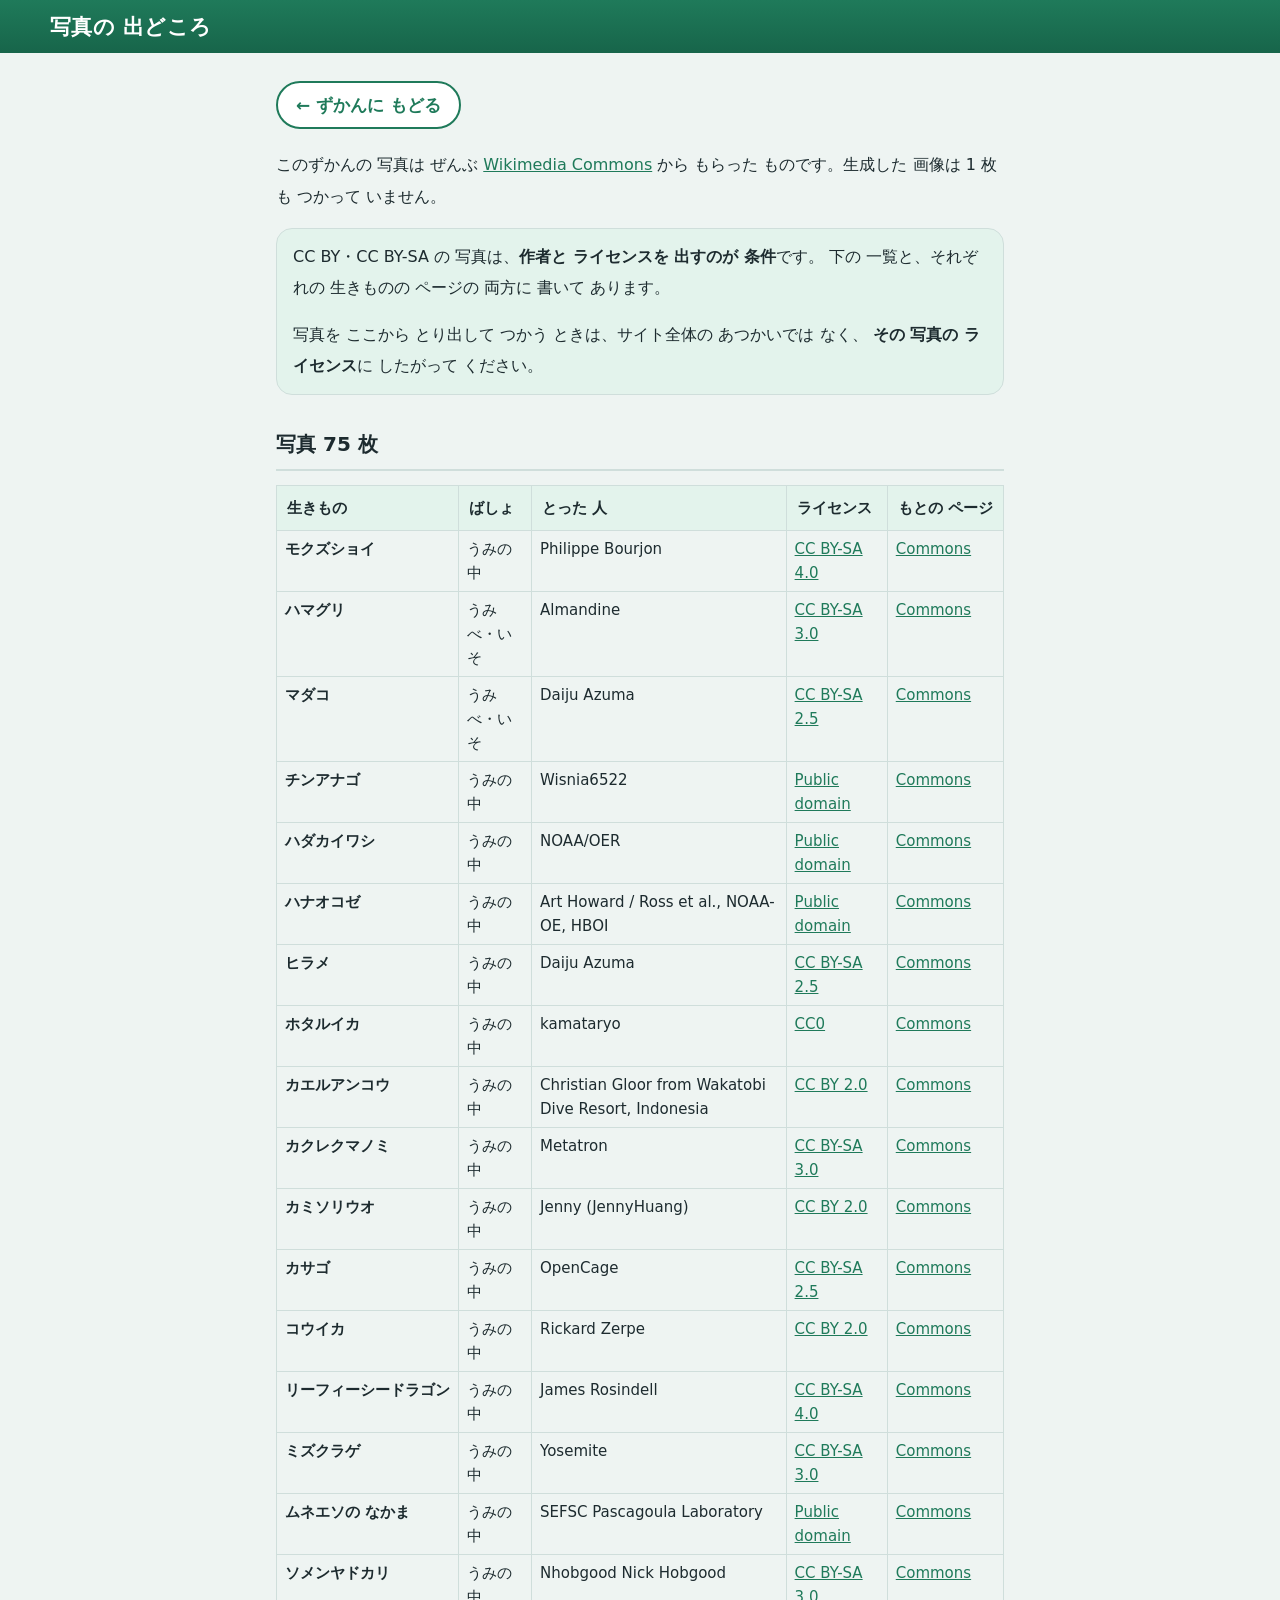
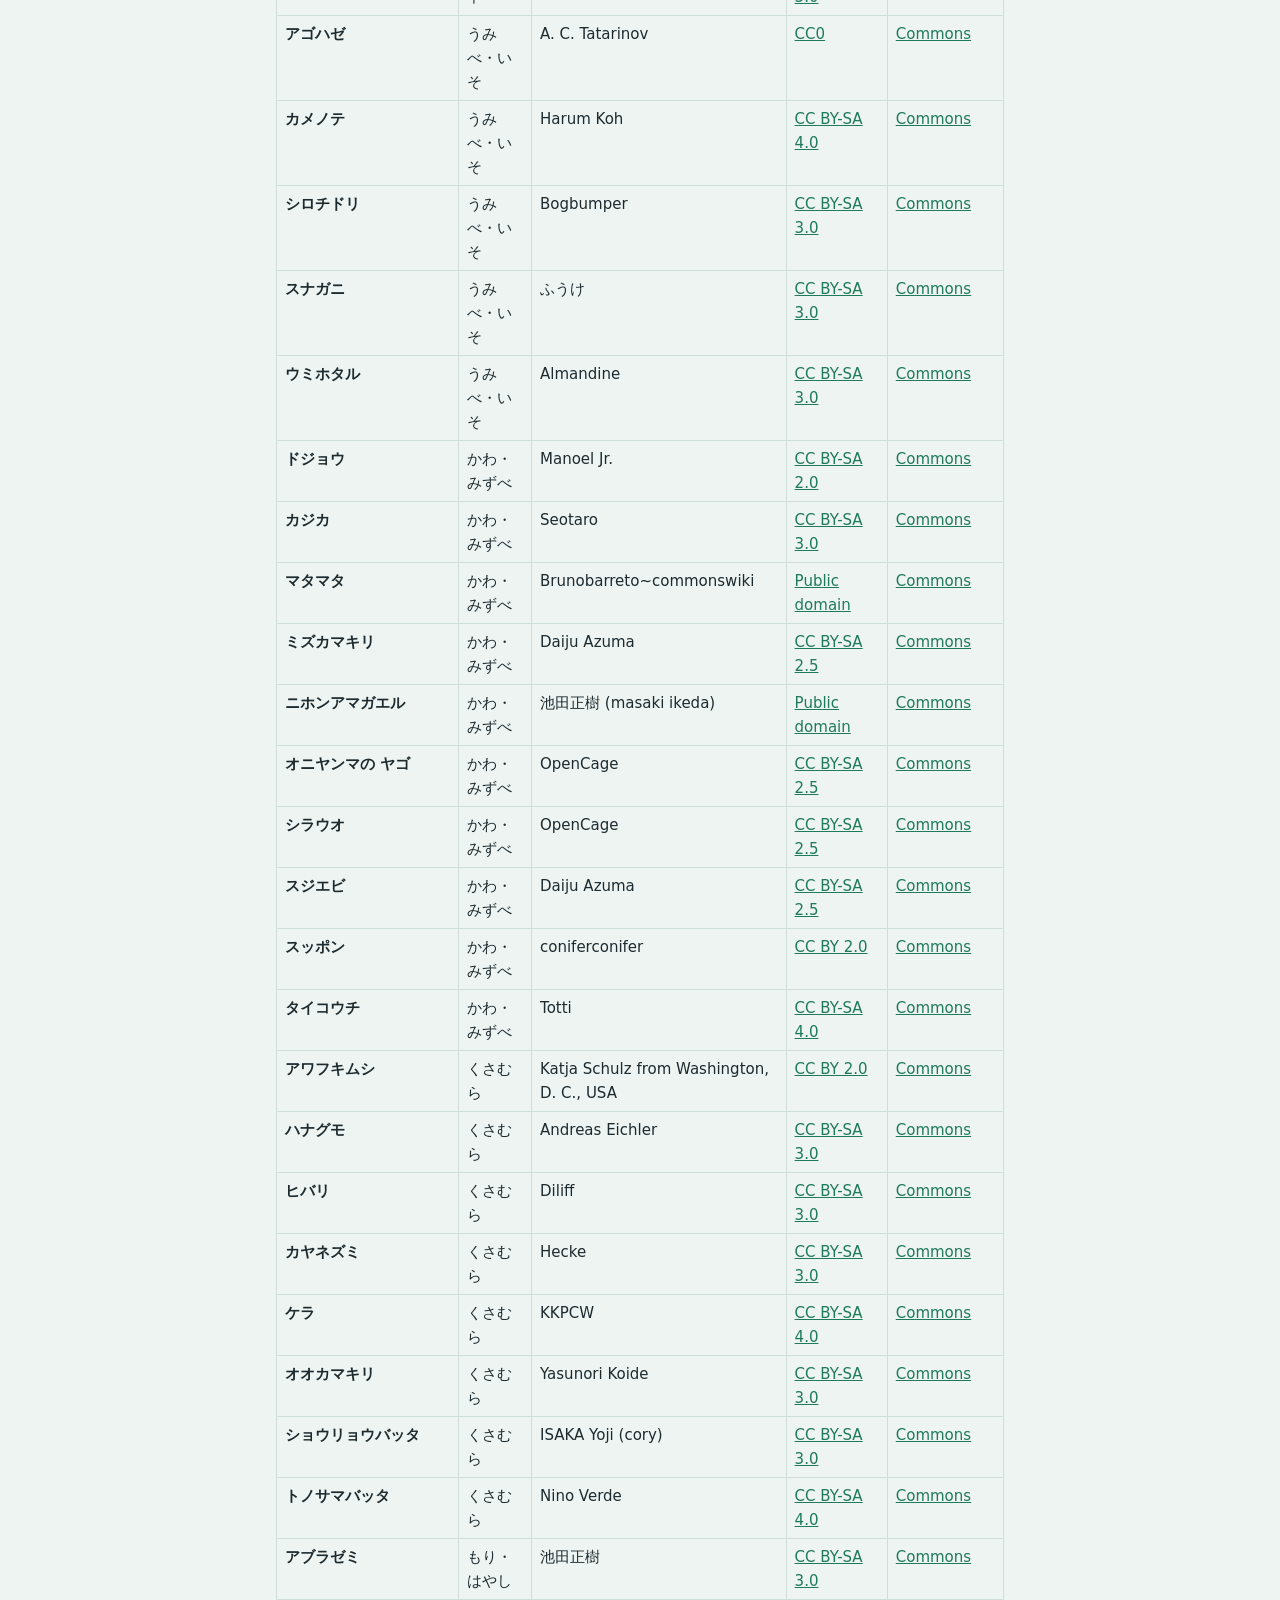
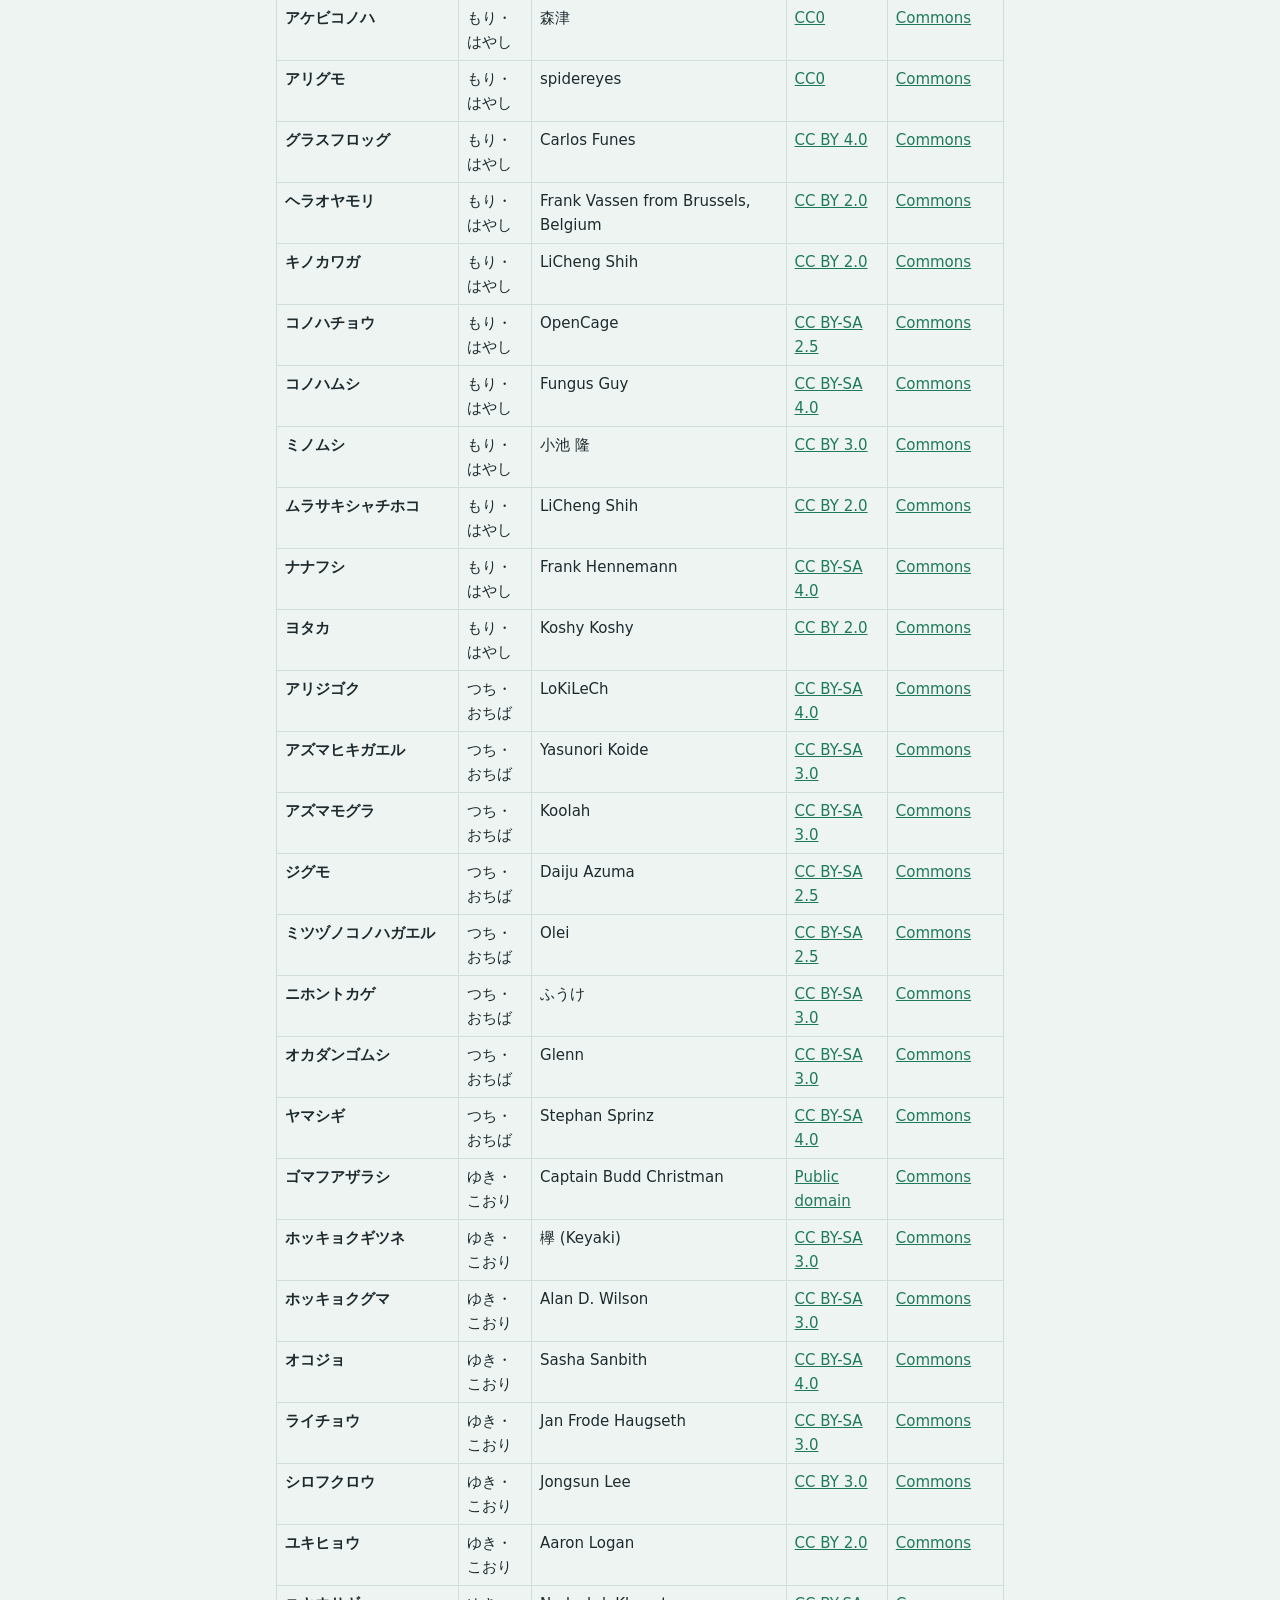
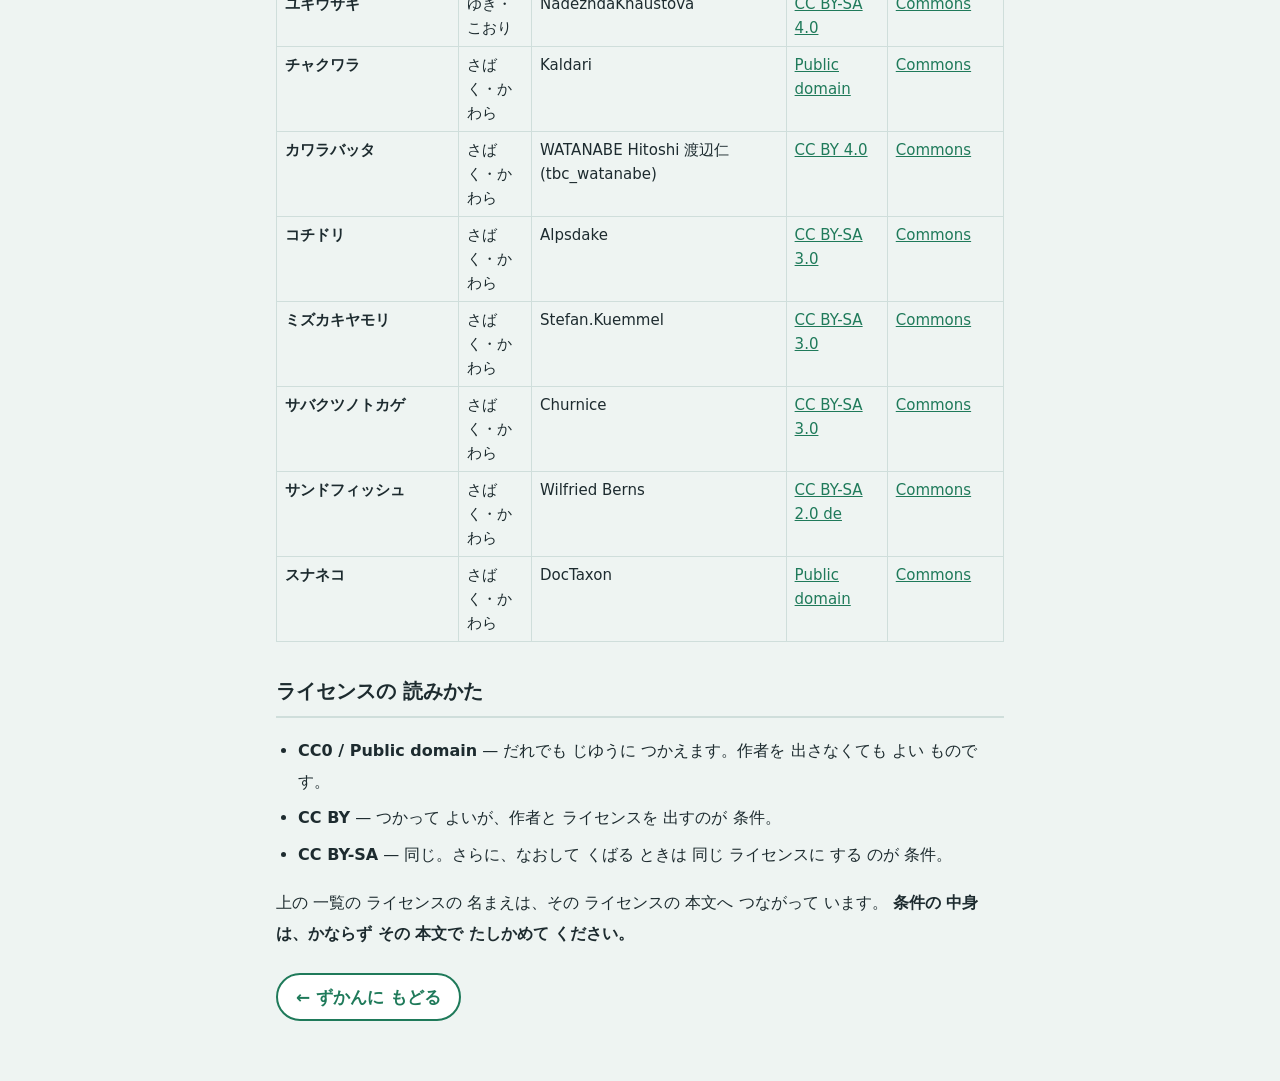
==== commit 293ca882: "feat: しゃしん 18 まいを 入れかえ、生きものを 4 ひき 足す（75 ひき） 二次点検の「抜け」の 見かたで 立った 3 件（写真が かくれて いる ところを 見せて いない／ゆきの ばしょ" ====
--- a/credits.html
+++ b/credits.html
@@ -5,7 +5,7 @@
 <meta name="viewport" content="width=device-width, initial-scale=1, viewport-fit=cover">
 <meta name="color-scheme" content="light">
 <title>写真の 出どころ｜しぜんの かくれんぼ ずかん</title>
-<meta name="description" content="このずかんで つかって いる 写真 71 枚の 作者・ライセンス・もとの ページの 一覧です。">
+<meta name="description" content="このずかんで つかって いる 写真 75 枚の 作者・ライセンス・もとの ページの 一覧です。">
 <link rel="icon" href="./assets/favicon.svg" type="image/svg+xml">
 <meta name="theme-color" content="#1f7a5a">
 <link rel="stylesheet" href="./style.css">
@@ -32,7 +32,7 @@
 <strong>その 写真の ライセンス</strong>に したがって ください。</p>
 </div>
 
-<h2>写真 71 枚</h2>
+<h2>写真 75 枚</h2>
 <table class="credits">
 <thead><tr><th>生きもの</th><th>ばしょ</th><th>とった 人</th><th>ライセンス</th><th>もとの ページ</th></tr></thead>
 <tbody>
@@ -40,38 +40,42 @@
 <tr><td class="nm">ハマグリ</td><td>うみべ・いそ</td><td>Almandine</td><td><a href="https://creativecommons.org/licenses/by-sa/3.0/" target="_blank" rel="noopener">CC BY-SA 3.0</a></td><td><a href="https://commons.wikimedia.org/wiki/File:Meretrix_lusoria.jpg" target="_blank" rel="noopener">Commons</a></td></tr>
 <tr><td class="nm">マダコ</td><td>うみべ・いそ</td><td>Daiju Azuma</td><td><a href="https://creativecommons.org/licenses/by-sa/2.5/" target="_blank" rel="noopener">CC BY-SA 2.5</a></td><td><a href="https://commons.wikimedia.org/wiki/File:Octopus_sinensis.jpg" target="_blank" rel="noopener">Commons</a></td></tr>
 <tr><td class="nm">チンアナゴ</td><td>うみの 中</td><td>Wisnia6522</td><td><a href="https://commons.wikimedia.org/wiki/Commons:Licensing#Material_in_the_public_domain" target="_blank" rel="noopener">Public domain</a></td><td><a href="https://commons.wikimedia.org/wiki/File:W%C4%99gorz_ogrodowy.jpg" target="_blank" rel="noopener">Commons</a></td></tr>
-<tr><td class="nm">ハナオコゼ</td><td>うみの 中</td><td>Totti</td><td><a href="https://creativecommons.org/licenses/by-sa/4.0/" target="_blank" rel="noopener">CC BY-SA 4.0</a></td><td><a href="https://commons.wikimedia.org/wiki/File:Histrio_histrio_Shimoda.jpg" target="_blank" rel="noopener">Commons</a></td></tr>
+<tr><td class="nm">ハダカイワシ</td><td>うみの 中</td><td>NOAA/OER</td><td><a href="https://commons.wikimedia.org/wiki/Commons:Licensing#Material_in_the_public_domain" target="_blank" rel="noopener">Public domain</a></td><td><a href="https://commons.wikimedia.org/wiki/File%3ALanternfish_by_NOAA.jpg" target="_blank" rel="noopener">Commons</a></td></tr>
+<tr><td class="nm">ハナオコゼ</td><td>うみの 中</td><td>Art Howard / Ross et al., NOAA-OE, HBOI</td><td><a href="https://commons.wikimedia.org/wiki/Commons:Licensing#Material_in_the_public_domain" target="_blank" rel="noopener">Public domain</a></td><td><a href="https://commons.wikimedia.org/wiki/File%3AHistrio_histrio.jpg" target="_blank" rel="noopener">Commons</a></td></tr>
 <tr><td class="nm">ヒラメ</td><td>うみの 中</td><td>Daiju Azuma</td><td><a href="https://creativecommons.org/licenses/by-sa/2.5/" target="_blank" rel="noopener">CC BY-SA 2.5</a></td><td><a href="https://commons.wikimedia.org/wiki/File:Paralichthys_olivaceus.jpg" target="_blank" rel="noopener">Commons</a></td></tr>
-<tr><td class="nm">ホタルイカ</td><td>うみの 中</td><td>Dieno</td><td><a href="https://commons.wikimedia.org/wiki/Commons:Licensing#Material_in_the_public_domain" target="_blank" rel="noopener">Public domain</a></td><td><a href="https://commons.wikimedia.org/wiki/File:Watasenia_scintillans.jpg" target="_blank" rel="noopener">Commons</a></td></tr>
+<tr><td class="nm">ホタルイカ</td><td>うみの 中</td><td>kamataryo</td><td><a href="https://creativecommons.org/publicdomain/zero/1.0/" target="_blank" rel="noopener">CC0</a></td><td><a href="https://commons.wikimedia.org/wiki/File%3AWatasenia_scintillans_002.jpg" target="_blank" rel="noopener">Commons</a></td></tr>
 <tr><td class="nm">カエルアンコウ</td><td>うみの 中</td><td>Christian Gloor from Wakatobi Dive Resort, Indonesia</td><td><a href="https://creativecommons.org/licenses/by/2.0/" target="_blank" rel="noopener">CC BY 2.0</a></td><td><a href="https://commons.wikimedia.org/wiki/File:Antennarius_striatus_%2814911110794%29.jpg" target="_blank" rel="noopener">Commons</a></td></tr>
 <tr><td class="nm">カクレクマノミ</td><td>うみの 中</td><td>Metatron</td><td><a href="https://creativecommons.org/licenses/by-sa/3.0/" target="_blank" rel="noopener">CC BY-SA 3.0</a></td><td><a href="https://commons.wikimedia.org/wiki/File:Ocellaris_clownfish.JPG" target="_blank" rel="noopener">Commons</a></td></tr>
 <tr><td class="nm">カミソリウオ</td><td>うみの 中</td><td>Jenny (JennyHuang)</td><td><a href="https://creativecommons.org/licenses/by/2.0/" target="_blank" rel="noopener">CC BY 2.0</a></td><td><a href="https://commons.wikimedia.org/wiki/File:Solenostomus_cyanopterus.jpg" target="_blank" rel="noopener">Commons</a></td></tr>
 <tr><td class="nm">カサゴ</td><td>うみの 中</td><td>OpenCage</td><td><a href="https://creativecommons.org/licenses/by-sa/2.5/" target="_blank" rel="noopener">CC BY-SA 2.5</a></td><td><a href="https://commons.wikimedia.org/wiki/File:Sebastiscus_marmoratus_by_OpenCage.jpg" target="_blank" rel="noopener">Commons</a></td></tr>
-<tr><td class="nm">コウイカ</td><td>うみの 中</td><td>Kuribo</td><td><a href="https://creativecommons.org/licenses/by-sa/3.0/" target="_blank" rel="noopener">CC BY-SA 3.0</a></td><td><a href="https://commons.wikimedia.org/wiki/File:Sepia_esculenta_Osaka.jpg" target="_blank" rel="noopener">Commons</a></td></tr>
+<tr><td class="nm">コウイカ</td><td>うみの 中</td><td>Rickard Zerpe</td><td><a href="https://creativecommons.org/licenses/by/2.0/" target="_blank" rel="noopener">CC BY 2.0</a></td><td><a href="https://commons.wikimedia.org/wiki/File%3AGolden_Cuttlefish_%28Sepia_esculenta%29_%2849152874797%29.jpg" target="_blank" rel="noopener">Commons</a></td></tr>
 <tr><td class="nm">リーフィーシードラゴン</td><td>うみの 中</td><td>James Rosindell</td><td><a href="https://creativecommons.org/licenses/by-sa/4.0/" target="_blank" rel="noopener">CC BY-SA 4.0</a></td><td><a href="https://commons.wikimedia.org/wiki/File:Leafy_Seadragon_on_Kangaroo_Island.jpg" target="_blank" rel="noopener">Commons</a></td></tr>
 <tr><td class="nm">ミズクラゲ</td><td>うみの 中</td><td>Yosemite</td><td><a href="https://creativecommons.org/licenses/by-sa/3.0/" target="_blank" rel="noopener">CC BY-SA 3.0</a></td><td><a href="https://commons.wikimedia.org/wiki/File:Aurelia_aurita_001.JPG" target="_blank" rel="noopener">Commons</a></td></tr>
+<tr><td class="nm">ムネエソの なかま</td><td>うみの 中</td><td>SEFSC Pascagoula Laboratory</td><td><a href="https://commons.wikimedia.org/wiki/Commons:Licensing#Material_in_the_public_domain" target="_blank" rel="noopener">Public domain</a></td><td><a href="https://commons.wikimedia.org/wiki/File%3AArgyropelecusAculeatus.jpg" target="_blank" rel="noopener">Commons</a></td></tr>
 <tr><td class="nm">ソメンヤドカリ</td><td>うみの 中</td><td>Nhobgood Nick Hobgood</td><td><a href="https://creativecommons.org/licenses/by-sa/3.0/" target="_blank" rel="noopener">CC BY-SA 3.0</a></td><td><a href="https://commons.wikimedia.org/wiki/File:Dardanus_pedunculatus_(Hermit_crab).jpg" target="_blank" rel="noopener">Commons</a></td></tr>
 <tr><td class="nm">アゴハゼ</td><td>うみべ・いそ</td><td>A. C. Tatarinov</td><td><a href="https://creativecommons.org/publicdomain/zero/1.0/" target="_blank" rel="noopener">CC0</a></td><td><a href="https://commons.wikimedia.org/wiki/File:Chaenogobius_annularis.JPG" target="_blank" rel="noopener">Commons</a></td></tr>
 <tr><td class="nm">カメノテ</td><td>うみべ・いそ</td><td>Harum Koh</td><td><a href="https://creativecommons.org/licenses/by-sa/4.0/" target="_blank" rel="noopener">CC BY-SA 4.0</a></td><td><a href="https://commons.wikimedia.org/wiki/File:Capitulum_mitella_koh.jpg" target="_blank" rel="noopener">Commons</a></td></tr>
 <tr><td class="nm">シロチドリ</td><td>うみべ・いそ</td><td>Bogbumper</td><td><a href="https://creativecommons.org/licenses/by-sa/3.0/" target="_blank" rel="noopener">CC BY-SA 3.0</a></td><td><a href="https://commons.wikimedia.org/wiki/File:Charadrius_alexandrinus_0711.jpg" target="_blank" rel="noopener">Commons</a></td></tr>
 <tr><td class="nm">スナガニ</td><td>うみべ・いそ</td><td>ふうけ</td><td><a href="https://creativecommons.org/licenses/by-sa/3.0/" target="_blank" rel="noopener">CC BY-SA 3.0</a></td><td><a href="https://commons.wikimedia.org/wiki/File:Sunagani060612.jpg" target="_blank" rel="noopener">Commons</a></td></tr>
 <tr><td class="nm">ウミホタル</td><td>うみべ・いそ</td><td>Almandine</td><td><a href="https://creativecommons.org/licenses/by-sa/3.0/" target="_blank" rel="noopener">CC BY-SA 3.0</a></td><td><a href="https://commons.wikimedia.org/wiki/File:Vargula_hilgendorfii.jpg" target="_blank" rel="noopener">Commons</a></td></tr>
-<tr><td class="nm">ドジョウ</td><td>かわ・みずべ</td><td>—</td><td><a href="https://commons.wikimedia.org/wiki/Commons:Licensing#Material_in_the_public_domain" target="_blank" rel="noopener">Public domain</a></td><td><a href="https://commons.wikimedia.org/wiki/File:Misgurnus_anguillicaudatus.jpg" target="_blank" rel="noopener">Commons</a></td></tr>
+<tr><td class="nm">ドジョウ</td><td>かわ・みずべ</td><td>Manoel Jr.</td><td><a href="https://creativecommons.org/licenses/by-sa/2.0/" target="_blank" rel="noopener">CC BY-SA 2.0</a></td><td><a href="https://commons.wikimedia.org/wiki/File%3AWeather_loach_%28cropped%29.jpg" target="_blank" rel="noopener">Commons</a></td></tr>
 <tr><td class="nm">カジカ</td><td>かわ・みずべ</td><td>Seotaro</td><td><a href="https://creativecommons.org/licenses/by-sa/3.0/" target="_blank" rel="noopener">CC BY-SA 3.0</a></td><td><a href="https://commons.wikimedia.org/wiki/File:Cottus_reinii%28Hamamatsu%2CShizuoka%2CJapan%29.jpg" target="_blank" rel="noopener">Commons</a></td></tr>
 <tr><td class="nm">マタマタ</td><td>かわ・みずべ</td><td>Brunobarreto~commonswiki</td><td><a href="https://commons.wikimedia.org/wiki/Commons:Licensing#Material_in_the_public_domain" target="_blank" rel="noopener">Public domain</a></td><td><a href="https://commons.wikimedia.org/wiki/File:Matamata_turtle_2048x1536.jpg" target="_blank" rel="noopener">Commons</a></td></tr>
 <tr><td class="nm">ミズカマキリ</td><td>かわ・みずべ</td><td>Daiju Azuma</td><td><a href="https://creativecommons.org/licenses/by-sa/2.5/" target="_blank" rel="noopener">CC BY-SA 2.5</a></td><td><a href="https://commons.wikimedia.org/wiki/File:Ranatra_chinensis.jpg" target="_blank" rel="noopener">Commons</a></td></tr>
 <tr><td class="nm">ニホンアマガエル</td><td>かわ・みずべ</td><td>池田正樹 (masaki ikeda)</td><td><a href="https://commons.wikimedia.org/wiki/Commons:Licensing#Material_in_the_public_domain" target="_blank" rel="noopener">Public domain</a></td><td><a href="https://commons.wikimedia.org/wiki/File:Tree_frog2.jpg" target="_blank" rel="noopener">Commons</a></td></tr>
 <tr><td class="nm">オニヤンマの ヤゴ</td><td>かわ・みずべ</td><td>OpenCage</td><td><a href="https://creativecommons.org/licenses/by-sa/2.5/" target="_blank" rel="noopener">CC BY-SA 2.5</a></td><td><a href="https://commons.wikimedia.org/wiki/File:Anotogaster_sieboldii_larva.jpg" target="_blank" rel="noopener">Commons</a></td></tr>
-<tr><td class="nm">スッポン</td><td>かわ・みずべ</td><td>Clunio</td><td><a href="https://creativecommons.org/licenses/by-sa/3.0/" target="_blank" rel="noopener">CC BY-SA 3.0</a></td><td><a href="https://commons.wikimedia.org/wiki/File:Pelodiscus.jpg" target="_blank" rel="noopener">Commons</a></td></tr>
+<tr><td class="nm">シラウオ</td><td>かわ・みずべ</td><td>OpenCage</td><td><a href="https://creativecommons.org/licenses/by-sa/2.5/" target="_blank" rel="noopener">CC BY-SA 2.5</a></td><td><a href="https://commons.wikimedia.org/wiki/File%3ASalangichthys_microdon.jpg" target="_blank" rel="noopener">Commons</a></td></tr>
+<tr><td class="nm">スジエビ</td><td>かわ・みずべ</td><td>Daiju Azuma</td><td><a href="https://creativecommons.org/licenses/by-sa/2.5/" target="_blank" rel="noopener">CC BY-SA 2.5</a></td><td><a href="https://commons.wikimedia.org/wiki/File%3APalaemon_paucidens.jpg" target="_blank" rel="noopener">Commons</a></td></tr>
+<tr><td class="nm">スッポン</td><td>かわ・みずべ</td><td>coniferconifer</td><td><a href="https://creativecommons.org/licenses/by/2.0/" target="_blank" rel="noopener">CC BY 2.0</a></td><td><a href="https://commons.wikimedia.org/wiki/File%3A%E3%82%B9%E3%83%83%E3%83%9D%E3%83%B3_%2814143042030%29.jpg" target="_blank" rel="noopener">Commons</a></td></tr>
 <tr><td class="nm">タイコウチ</td><td>かわ・みずべ</td><td>Totti</td><td><a href="https://creativecommons.org/licenses/by-sa/4.0/" target="_blank" rel="noopener">CC BY-SA 4.0</a></td><td><a href="https://commons.wikimedia.org/wiki/File:Laccotrephes_japonensis_Kyoto_aquarium.jpg" target="_blank" rel="noopener">Commons</a></td></tr>
 <tr><td class="nm">アワフキムシ</td><td>くさむら</td><td>Katja Schulz from Washington, D. C., USA</td><td><a href="https://creativecommons.org/licenses/by/2.0/" target="_blank" rel="noopener">CC BY 2.0</a></td><td><a href="https://commons.wikimedia.org/wiki/File:Spittle_Bug_Nymph_-_Flickr_-_treegrow.jpg" target="_blank" rel="noopener">Commons</a></td></tr>
 <tr><td class="nm">ハナグモ</td><td>くさむら</td><td>Andreas Eichler</td><td><a href="https://creativecommons.org/licenses/by-sa/3.0/" target="_blank" rel="noopener">CC BY-SA 3.0</a></td><td><a href="https://commons.wikimedia.org/wiki/File:2013.06.04.-14-Viernheimer_Heide_Viernheim--Dreieck-Krabbenspinne-Weibchen.jpg" target="_blank" rel="noopener">Commons</a></td></tr>
 <tr><td class="nm">ヒバリ</td><td>くさむら</td><td>Diliff</td><td><a href="https://creativecommons.org/licenses/by-sa/3.0/" target="_blank" rel="noopener">CC BY-SA 3.0</a></td><td><a href="https://commons.wikimedia.org/wiki/File:Skylark_2%2C_Lake_District%2C_England_-_June_2009.jpg" target="_blank" rel="noopener">Commons</a></td></tr>
 <tr><td class="nm">カヤネズミ</td><td>くさむら</td><td>Hecke</td><td><a href="https://creativecommons.org/licenses/by-sa/3.0/" target="_blank" rel="noopener">CC BY-SA 3.0</a></td><td><a href="https://commons.wikimedia.org/wiki/File:Micromysminutus1.jpg" target="_blank" rel="noopener">Commons</a></td></tr>
-<tr><td class="nm">ケラ</td><td>くさむら</td><td>辻畠</td><td><a href="https://creativecommons.org/licenses/by-sa/3.0/" target="_blank" rel="noopener">CC BY-SA 3.0</a></td><td><a href="https://commons.wikimedia.org/wiki/File:Mole_cricket03.jpg" target="_blank" rel="noopener">Commons</a></td></tr>
+<tr><td class="nm">ケラ</td><td>くさむら</td><td>KKPCW</td><td><a href="https://creativecommons.org/licenses/by-sa/4.0/" target="_blank" rel="noopener">CC BY-SA 4.0</a></td><td><a href="https://commons.wikimedia.org/wiki/File%3AGryllotalpa_orientalis_Burmeister_-_1.jpg" target="_blank" rel="noopener">Commons</a></td></tr>
 <tr><td class="nm">オオカマキリ</td><td>くさむら</td><td>Yasunori Koide</td><td><a href="https://creativecommons.org/licenses/by-sa/3.0/" target="_blank" rel="noopener">CC BY-SA 3.0</a></td><td><a href="https://commons.wikimedia.org/wiki/File:Tenodera_aridifolia_DSCN9675.jpg" target="_blank" rel="noopener">Commons</a></td></tr>
 <tr><td class="nm">ショウリョウバッタ</td><td>くさむら</td><td>ISAKA Yoji (cory)</td><td><a href="https://creativecommons.org/licenses/by-sa/3.0/" target="_blank" rel="noopener">CC BY-SA 3.0</a></td><td><a href="https://commons.wikimedia.org/wiki/File:Shoryobatta_06z1482sv.jpg" target="_blank" rel="noopener">Commons</a></td></tr>
-<tr><td class="nm">トノサマバッタ</td><td>くさむら</td><td>Matsumomushi</td><td><a href="https://commons.wikimedia.org/wiki/Commons:Licensing#Material_in_the_public_domain" target="_blank" rel="noopener">Public domain</a></td><td><a href="https://commons.wikimedia.org/wiki/File:Locusta_migratoria.jpg" target="_blank" rel="noopener">Commons</a></td></tr>
+<tr><td class="nm">トノサマバッタ</td><td>くさむら</td><td>Nino Verde</td><td><a href="https://creativecommons.org/licenses/by-sa/4.0/" target="_blank" rel="noopener">CC BY-SA 4.0</a></td><td><a href="https://commons.wikimedia.org/wiki/File%3ALocusta-migratoria-in-burnt-grass.jpg" target="_blank" rel="noopener">Commons</a></td></tr>
 <tr><td class="nm">アブラゼミ</td><td>もり・はやし</td><td>池田正樹</td><td><a href="https://creativecommons.org/licenses/by-sa/3.0/" target="_blank" rel="noopener">CC BY-SA 3.0</a></td><td><a href="https://commons.wikimedia.org/wiki/File:Large_Brown_Cicada_23aug12.jpg" target="_blank" rel="noopener">Commons</a></td></tr>
 <tr><td class="nm">アケビコノハ</td><td>もり・はやし</td><td>森津</td><td><a href="https://creativecommons.org/publicdomain/zero/1.0/" target="_blank" rel="noopener">CC0</a></td><td><a href="https://commons.wikimedia.org/wiki/File:%E3%82%A2%E3%82%B1%E3%83%93%E3%82%B3%E3%83%8E%E3%83%8F_Eudocima_tyrannus_%E6%88%90%E8%99%AB%2C_%E9%AB%98%E7%9F%A5%E7%9C%8C.jpg" target="_blank" rel="noopener">Commons</a></td></tr>
 <tr><td class="nm">アリグモ</td><td>もり・はやし</td><td>spidereyes</td><td><a href="https://creativecommons.org/publicdomain/zero/1.0/" target="_blank" rel="noopener">CC0</a></td><td><a href="https://commons.wikimedia.org/wiki/File:Myrmarachne_formicaria_76645969.jpg" target="_blank" rel="noopener">Commons</a></td></tr>
@@ -79,12 +83,12 @@
 <tr><td class="nm">ヘラオヤモリ</td><td>もり・はやし</td><td>Frank Vassen from Brussels, Belgium</td><td><a href="https://creativecommons.org/licenses/by/2.0/" target="_blank" rel="noopener">CC BY 2.0</a></td><td><a href="https://commons.wikimedia.org/wiki/File:Giant_Leaf-tailed_Gecko%2C_Nosy_Mangabe%2C_Madagascar_%284023062244%29.jpg" target="_blank" rel="noopener">Commons</a></td></tr>
 <tr><td class="nm">キノカワガ</td><td>もり・はやし</td><td>LiCheng Shih</td><td><a href="https://creativecommons.org/licenses/by/2.0/" target="_blank" rel="noopener">CC BY 2.0</a></td><td><a href="https://commons.wikimedia.org/wiki/File:Blenina_senex_(35533165746).jpg" target="_blank" rel="noopener">Commons</a></td></tr>
 <tr><td class="nm">コノハチョウ</td><td>もり・はやし</td><td>OpenCage</td><td><a href="https://creativecommons.org/licenses/by-sa/2.5/" target="_blank" rel="noopener">CC BY-SA 2.5</a></td><td><a href="https://commons.wikimedia.org/wiki/File:Kallima_inachus.jpg" target="_blank" rel="noopener">Commons</a></td></tr>
-<tr><td class="nm">コノハムシ</td><td>もり・はやし</td><td>Drägüs</td><td><a href="https://commons.wikimedia.org/wiki/Commons:Licensing#Material_in_the_public_domain" target="_blank" rel="noopener">Public domain</a></td><td><a href="https://commons.wikimedia.org/wiki/File:Phyllium_siccifolium_-_female_larva_L4.JPG" target="_blank" rel="noopener">Commons</a></td></tr>
-<tr><td class="nm">ミノムシ</td><td>もり・はやし</td><td>Kyu3a</td><td><a href="https://creativecommons.org/licenses/by-sa/4.0/" target="_blank" rel="noopener">CC BY-SA 4.0</a></td><td><a href="https://commons.wikimedia.org/wiki/File:Eumeta_variegata_on_the_window_of_convenience_store.jpg" target="_blank" rel="noopener">Commons</a></td></tr>
-<tr><td class="nm">ムラサキシャチホコ</td><td>もり・はやし</td><td>Hsu Hong Lin</td><td><a href="https://creativecommons.org/licenses/by-sa/2.0/" target="_blank" rel="noopener">CC BY-SA 2.0</a></td><td><a href="https://commons.wikimedia.org/wiki/File:Uropyia_meticulodina.jpg" target="_blank" rel="noopener">Commons</a></td></tr>
+<tr><td class="nm">コノハムシ</td><td>もり・はやし</td><td>Fungus Guy</td><td><a href="https://creativecommons.org/licenses/by-sa/4.0/" target="_blank" rel="noopener">CC BY-SA 4.0</a></td><td><a href="https://commons.wikimedia.org/wiki/File%3ALeaf_insect_%28Phyllium_sp.%29%2C_Entomica_2.jpg" target="_blank" rel="noopener">Commons</a></td></tr>
+<tr><td class="nm">ミノムシ</td><td>もり・はやし</td><td>小池 隆</td><td><a href="https://creativecommons.org/licenses/by/3.0/" target="_blank" rel="noopener">CC BY 3.0</a></td><td><a href="https://commons.wikimedia.org/wiki/File%3AEumeta_sp.jpg" target="_blank" rel="noopener">Commons</a></td></tr>
+<tr><td class="nm">ムラサキシャチホコ</td><td>もり・はやし</td><td>LiCheng Shih</td><td><a href="https://creativecommons.org/licenses/by/2.0/" target="_blank" rel="noopener">CC BY 2.0</a></td><td><a href="https://commons.wikimedia.org/wiki/File%3AUropyia_meticulodina_%2843144930105%29.jpg" target="_blank" rel="noopener">Commons</a></td></tr>
 <tr><td class="nm">ナナフシ</td><td>もり・はやし</td><td>Frank Hennemann</td><td><a href="https://creativecommons.org/licenses/by-sa/4.0/" target="_blank" rel="noopener">CC BY-SA 4.0</a></td><td><a href="https://commons.wikimedia.org/wiki/File:Myronides_glaucus_Hennemann%2C_2021_female.jpg" target="_blank" rel="noopener">Commons</a></td></tr>
 <tr><td class="nm">ヨタカ</td><td>もり・はやし</td><td>Koshy Koshy</td><td><a href="https://creativecommons.org/licenses/by/2.0/" target="_blank" rel="noopener">CC BY 2.0</a></td><td><a href="https://commons.wikimedia.org/wiki/File:Grey_Nightjar.jpg" target="_blank" rel="noopener">Commons</a></td></tr>
-<tr><td class="nm">アリジゴク</td><td>つち・おちば</td><td>LoKiLeCh</td><td><a href="https://creativecommons.org/licenses/by-sa/4.0/" target="_blank" rel="noopener">CC BY-SA 4.0</a></td><td><a href="https://commons.wikimedia.org/wiki/File:Ameisenlöwe.jpg" target="_blank" rel="noopener">Commons</a></td></tr>
+<tr><td class="nm">アリジゴク</td><td>つち・おちば</td><td>LoKiLeCh</td><td><a href="https://creativecommons.org/licenses/by-sa/4.0/" target="_blank" rel="noopener">CC BY-SA 4.0</a></td><td><a href="https://commons.wikimedia.org/wiki/File%3AAmeisenl%C3%B6we_%2855722%29.jpg" target="_blank" rel="noopener">Commons</a></td></tr>
 <tr><td class="nm">アズマヒキガエル</td><td>つち・おちば</td><td>Yasunori Koide</td><td><a href="https://creativecommons.org/licenses/by-sa/3.0/" target="_blank" rel="noopener">CC BY-SA 3.0</a></td><td><a href="https://commons.wikimedia.org/wiki/File:Bufo_japonicus_DSCN9873.jpg" target="_blank" rel="noopener">Commons</a></td></tr>
 <tr><td class="nm">アズマモグラ</td><td>つち・おちば</td><td>Koolah</td><td><a href="https://creativecommons.org/licenses/by-sa/3.0/" target="_blank" rel="noopener">CC BY-SA 3.0</a></td><td><a href="https://commons.wikimedia.org/wiki/File:Mogera_imaizumii.jpg" target="_blank" rel="noopener">Commons</a></td></tr>
 <tr><td class="nm">ジグモ</td><td>つち・おちば</td><td>Daiju Azuma</td><td><a href="https://creativecommons.org/licenses/by-sa/2.5/" target="_blank" rel="noopener">CC BY-SA 2.5</a></td><td><a href="https://commons.wikimedia.org/wiki/File:Atypus_karschi.jpg" target="_blank" rel="noopener">Commons</a></td></tr>
@@ -92,14 +96,14 @@
 <tr><td class="nm">ニホントカゲ</td><td>つち・おちば</td><td>ふうけ</td><td><a href="https://creativecommons.org/licenses/by-sa/3.0/" target="_blank" rel="noopener">CC BY-SA 3.0</a></td><td><a href="https://commons.wikimedia.org/wiki/File:Nihontokage060920-1.jpg" target="_blank" rel="noopener">Commons</a></td></tr>
 <tr><td class="nm">オカダンゴムシ</td><td>つち・おちば</td><td>Glenn</td><td><a href="https://creativecommons.org/licenses/by-sa/3.0/" target="_blank" rel="noopener">CC BY-SA 3.0</a></td><td><a href="https://commons.wikimedia.org/wiki/File:ArmadillidiumVulgare.jpg" target="_blank" rel="noopener">Commons</a></td></tr>
 <tr><td class="nm">ヤマシギ</td><td>つち・おちば</td><td>Stephan Sprinz</td><td><a href="https://creativecommons.org/licenses/by-sa/4.0/" target="_blank" rel="noopener">CC BY-SA 4.0</a></td><td><a href="https://commons.wikimedia.org/wiki/File:Waldschnepfe_%28scolopax_rusticola%29_-_Spiekeroog%2C_Nationalpark_Nieders%C3%A4chsisches_Wattenmeer.jpg" target="_blank" rel="noopener">Commons</a></td></tr>
-<tr><td class="nm">ゴマフアザラシ</td><td>ゆき・こおり</td><td>コムケ</td><td><a href="https://creativecommons.org/licenses/by-sa/1.0/" target="_blank" rel="noopener">CC BY-SA 1.0</a></td><td><a href="https://commons.wikimedia.org/wiki/File:Spotted_Seal_mombestu2.jpg" target="_blank" rel="noopener">Commons</a></td></tr>
+<tr><td class="nm">ゴマフアザラシ</td><td>ゆき・こおり</td><td>Captain Budd Christman</td><td><a href="https://commons.wikimedia.org/wiki/Commons:Licensing#Material_in_the_public_domain" target="_blank" rel="noopener">Public domain</a></td><td><a href="https://commons.wikimedia.org/wiki/File%3APhocaLarghaPup.jpg" target="_blank" rel="noopener">Commons</a></td></tr>
 <tr><td class="nm">ホッキョクギツネ</td><td>ゆき・こおり</td><td>欅 (Keyaki)</td><td><a href="https://creativecommons.org/licenses/by-sa/3.0/" target="_blank" rel="noopener">CC BY-SA 3.0</a></td><td><a href="https://commons.wikimedia.org/wiki/File:Alopex_lagopus%2C_Asahikawa_Asahiyama_Zoological_Park.jpg" target="_blank" rel="noopener">Commons</a></td></tr>
 <tr><td class="nm">ホッキョクグマ</td><td>ゆき・こおり</td><td>Alan D. Wilson</td><td><a href="https://creativecommons.org/licenses/by-sa/3.0/" target="_blank" rel="noopener">CC BY-SA 3.0</a></td><td><a href="https://commons.wikimedia.org/wiki/File:Polar_Bear_ANWR_1.jpg" target="_blank" rel="noopener">Commons</a></td></tr>
 <tr><td class="nm">オコジョ</td><td>ゆき・こおり</td><td>Sasha Sanbith</td><td><a href="https://creativecommons.org/licenses/by-sa/4.0/" target="_blank" rel="noopener">CC BY-SA 4.0</a></td><td><a href="https://commons.wikimedia.org/wiki/File:Hermine_et_son_pelage_hivernal.jpg" target="_blank" rel="noopener">Commons</a></td></tr>
 <tr><td class="nm">ライチョウ</td><td>ゆき・こおり</td><td>Jan Frode Haugseth</td><td><a href="https://creativecommons.org/licenses/by-sa/3.0/" target="_blank" rel="noopener">CC BY-SA 3.0</a></td><td><a href="https://commons.wikimedia.org/wiki/File:Rock_Ptarmigan_%28Lagopus_Muta%29.jpg" target="_blank" rel="noopener">Commons</a></td></tr>
-<tr><td class="nm">シロフクロウ</td><td>ゆき・こおり</td><td>Arpingstone</td><td><a href="https://commons.wikimedia.org/wiki/Commons:Licensing#Material_in_the_public_domain" target="_blank" rel="noopener">Public domain</a></td><td><a href="https://commons.wikimedia.org/wiki/File:Snowy.owl.overall.arp.750pix.jpg" target="_blank" rel="noopener">Commons</a></td></tr>
+<tr><td class="nm">シロフクロウ</td><td>ゆき・こおり</td><td>Jongsun Lee</td><td><a href="https://creativecommons.org/licenses/by/3.0/" target="_blank" rel="noopener">CC BY 3.0</a></td><td><a href="https://commons.wikimedia.org/wiki/File%3ASnowy_Owl_%28240866707%29.jpeg" target="_blank" rel="noopener">Commons</a></td></tr>
 <tr><td class="nm">ユキヒョウ</td><td>ゆき・こおり</td><td>Aaron Logan</td><td><a href="https://creativecommons.org/licenses/by/2.0/" target="_blank" rel="noopener">CC BY 2.0</a></td><td><a href="https://commons.wikimedia.org/wiki/File:Lightmatter_snowleopard.jpg" target="_blank" rel="noopener">Commons</a></td></tr>
-<tr><td class="nm">ユキウサギ</td><td>ゆき・こおり</td><td>H. Zell</td><td><a href="https://creativecommons.org/licenses/by-sa/3.0/" target="_blank" rel="noopener">CC BY-SA 3.0</a></td><td><a href="https://commons.wikimedia.org/wiki/File:Lepus_timidus_01.JPG" target="_blank" rel="noopener">Commons</a></td></tr>
+<tr><td class="nm">ユキウサギ</td><td>ゆき・こおり</td><td>NadezhdaKhaustova</td><td><a href="https://creativecommons.org/licenses/by-sa/4.0/" target="_blank" rel="noopener">CC BY-SA 4.0</a></td><td><a href="https://commons.wikimedia.org/wiki/File%3A%D0%97%D0%B0%D1%8F%D1%86-%D0%B1%D0%B5%D0%BB%D1%8F%D0%BA.jpg" target="_blank" rel="noopener">Commons</a></td></tr>
 <tr><td class="nm">チャクワラ</td><td>さばく・かわら</td><td>Kaldari</td><td><a href="https://commons.wikimedia.org/wiki/Commons:Licensing#Material_in_the_public_domain" target="_blank" rel="noopener">Public domain</a></td><td><a href="https://commons.wikimedia.org/wiki/File:Sauromalus_ater_Phoenix.jpg" target="_blank" rel="noopener">Commons</a></td></tr>
 <tr><td class="nm">カワラバッタ</td><td>さばく・かわら</td><td>WATANABE Hitoshi 渡辺仁 (tbc_watanabe)</td><td><a href="https://creativecommons.org/licenses/by/4.0/" target="_blank" rel="noopener">CC BY 4.0</a></td><td><a href="https://commons.wikimedia.org/wiki/File:Eusphingonotus_japonicus_from_iNaturalist_photo_146087354.jpg" target="_blank" rel="noopener">Commons</a></td></tr>
 <tr><td class="nm">コチドリ</td><td>さばく・かわら</td><td>Alpsdake</td><td><a href="https://creativecommons.org/licenses/by-sa/3.0/" target="_blank" rel="noopener">CC BY-SA 3.0</a></td><td><a href="https://commons.wikimedia.org/wiki/File:Charadrius_dubius_curonicus_s8.JPG" target="_blank" rel="noopener">Commons</a></td></tr>
--- a/style.css
+++ b/style.css
@@ -184,6 +184,14 @@
 }
 
 /* 写真の 出どころ。CC BY / CC BY-SA は 作者と ライセンスを 出すのが きまり */
+/* しゃしんが「かくれて いない ときの もの」だと 書く 行。
+   ⚠️ 小さくして 目だたなく しない。これを 読まないと、しゃしんを 見て
+      「どこに かくれて いるか」を さがす 子が、さがせない ものを さがす。 */
+.photo-note {
+  margin: 6px 0 0; padding: 7px 12px; border-radius: 8px;
+  background: #fff6e0; border: 1px solid #e8cf96;
+  font-size: 14px; line-height: 1.7; color: #6b4e14;
+}
 .credit { font-size: 12px; color: var(--ink-soft); line-height: 1.7; margin: 5px 0 14px; }
 /* ⚠️ 字だけの リンクは 行の 高さしか なく、48px 角を 割る。
       おとなが 押す ところでも 押せる ものは 押せる 大きさに する。 */
@@ -307,7 +315,7 @@
 /* 紙に 出すと、書いた 文だけが「かくれんぼカード」に なる */
 @media print {
   header.site, .toolbar, .grid, footer.site, .count-line, .empty,
-  .sheet-head, .hero, .credit, .facts, .why, .motto, .chips, .steps,
+  .sheet-head, .hero, .credit, .photo-note, .facts, .why, .motto, .chips, .steps,
   h3.sec, .howto, .sample, .choices, .tools, .notice, .writer h3 { display: none !important; }
 
   .field > label { display: none; }
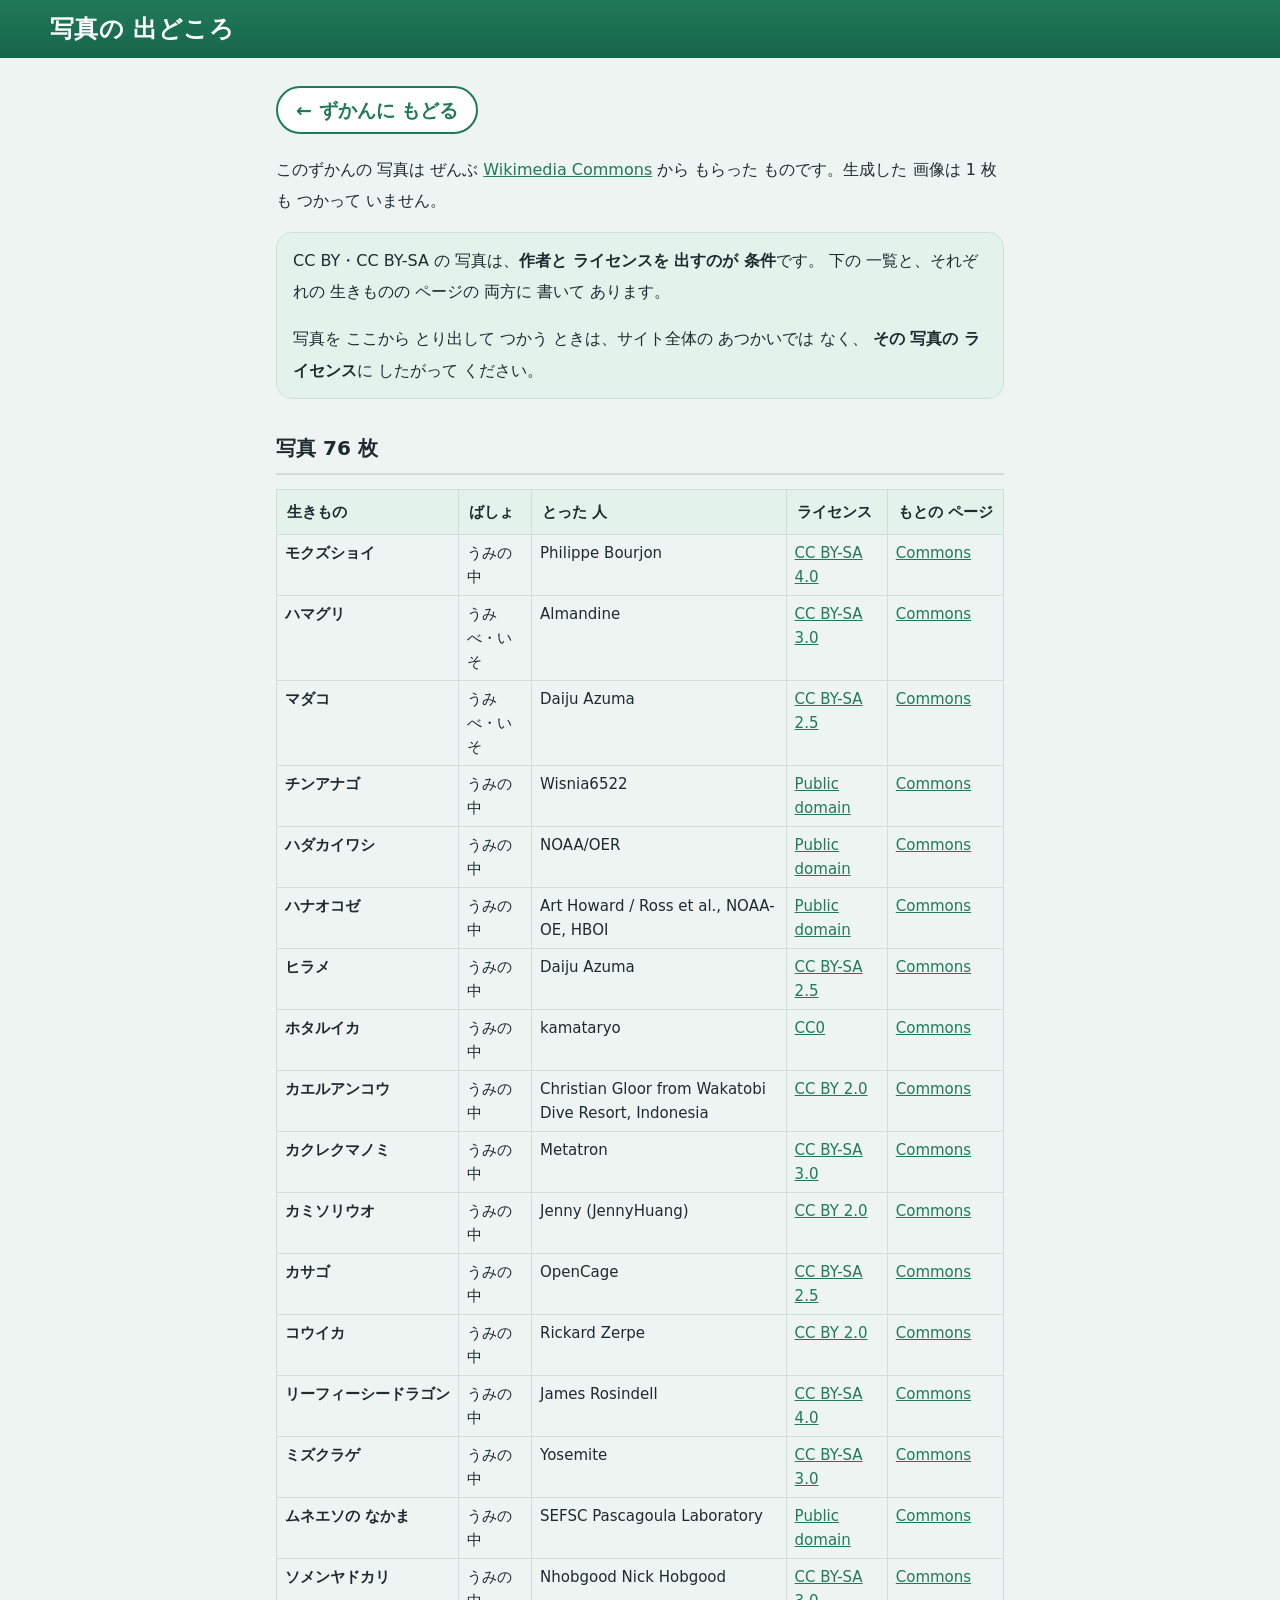
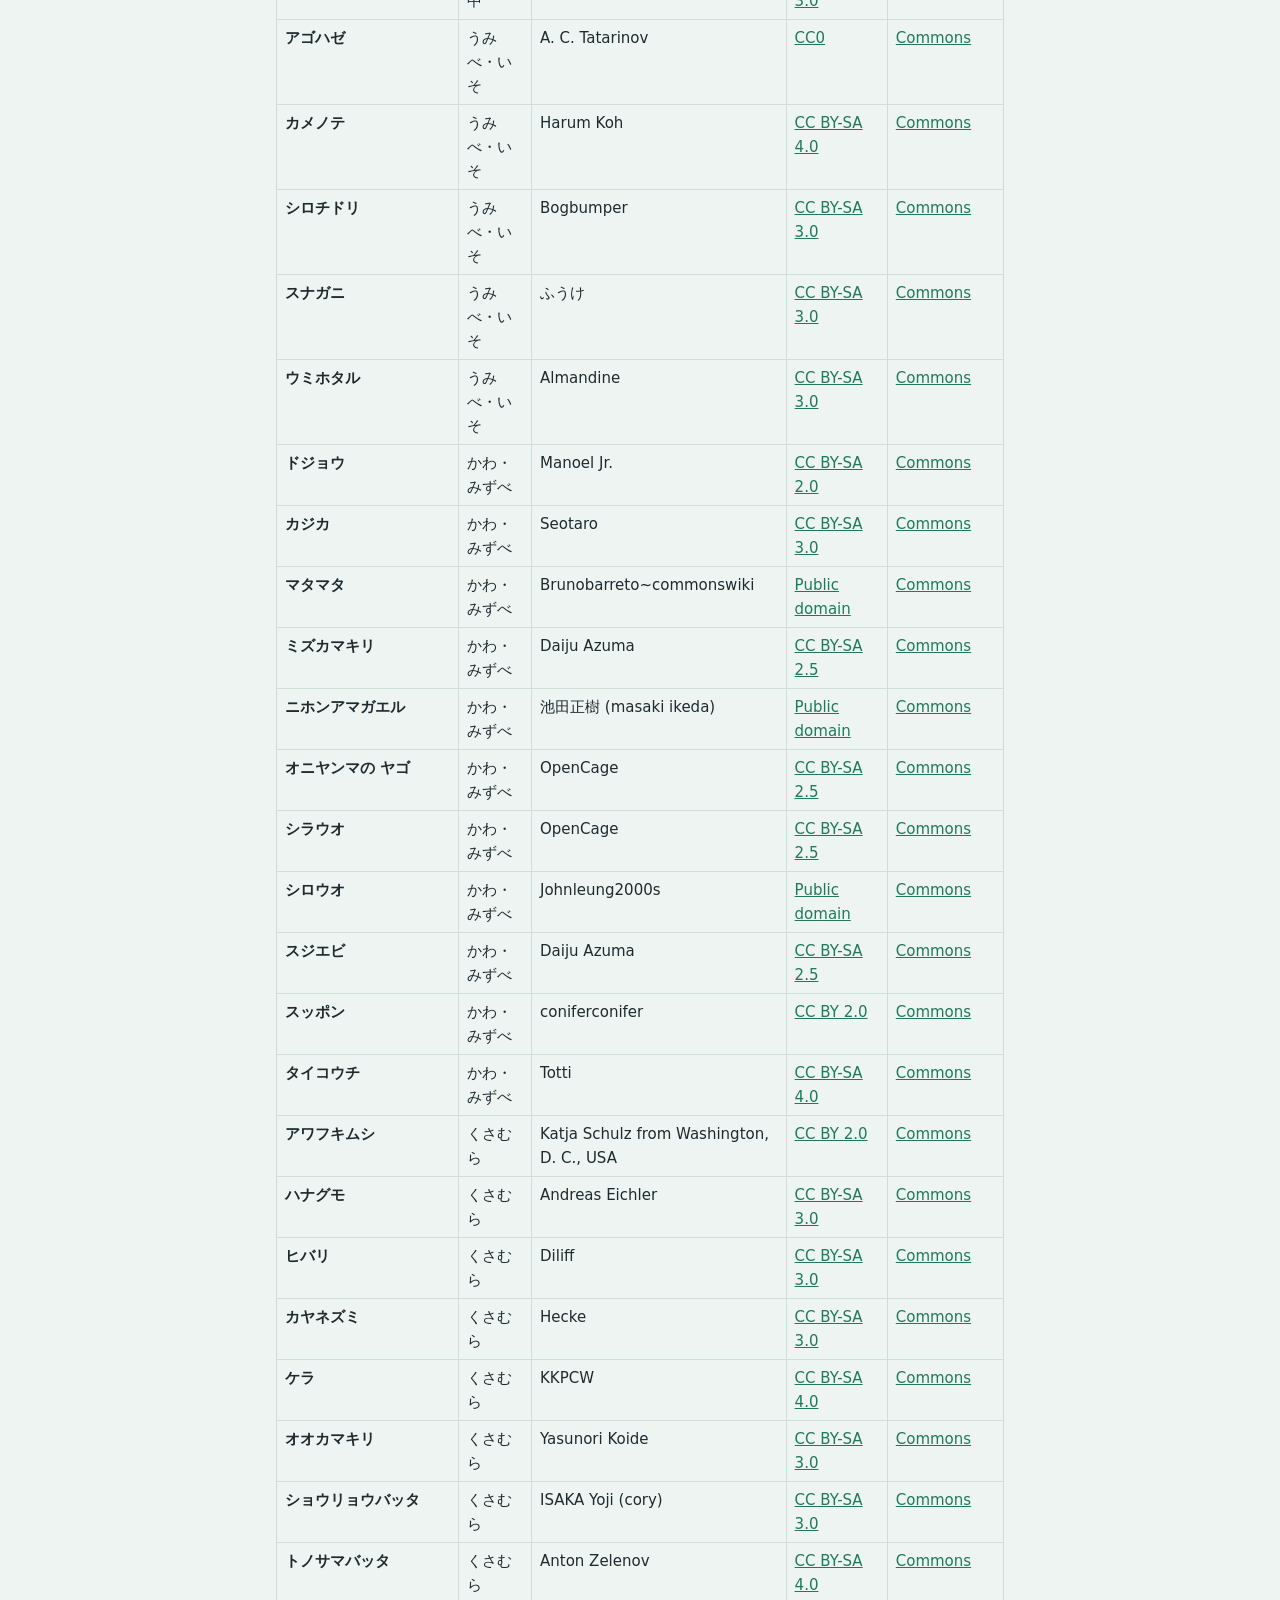
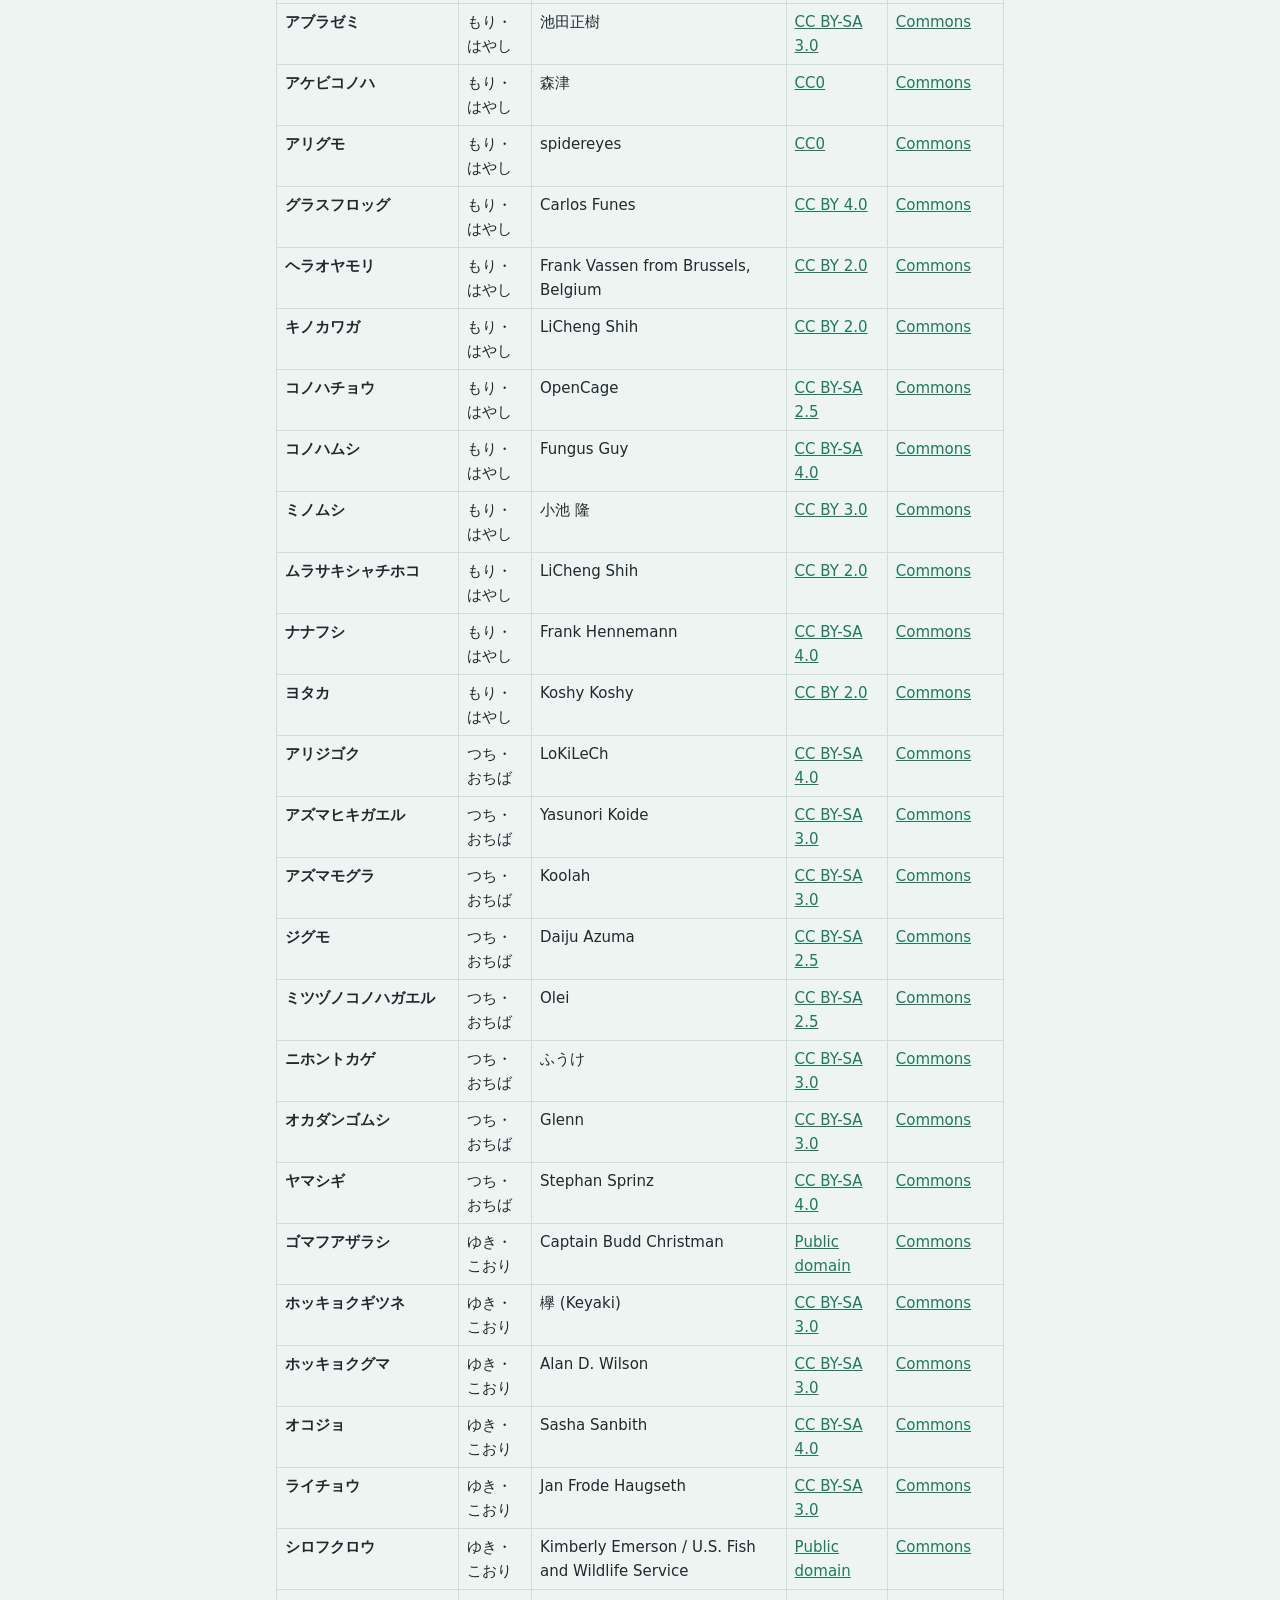
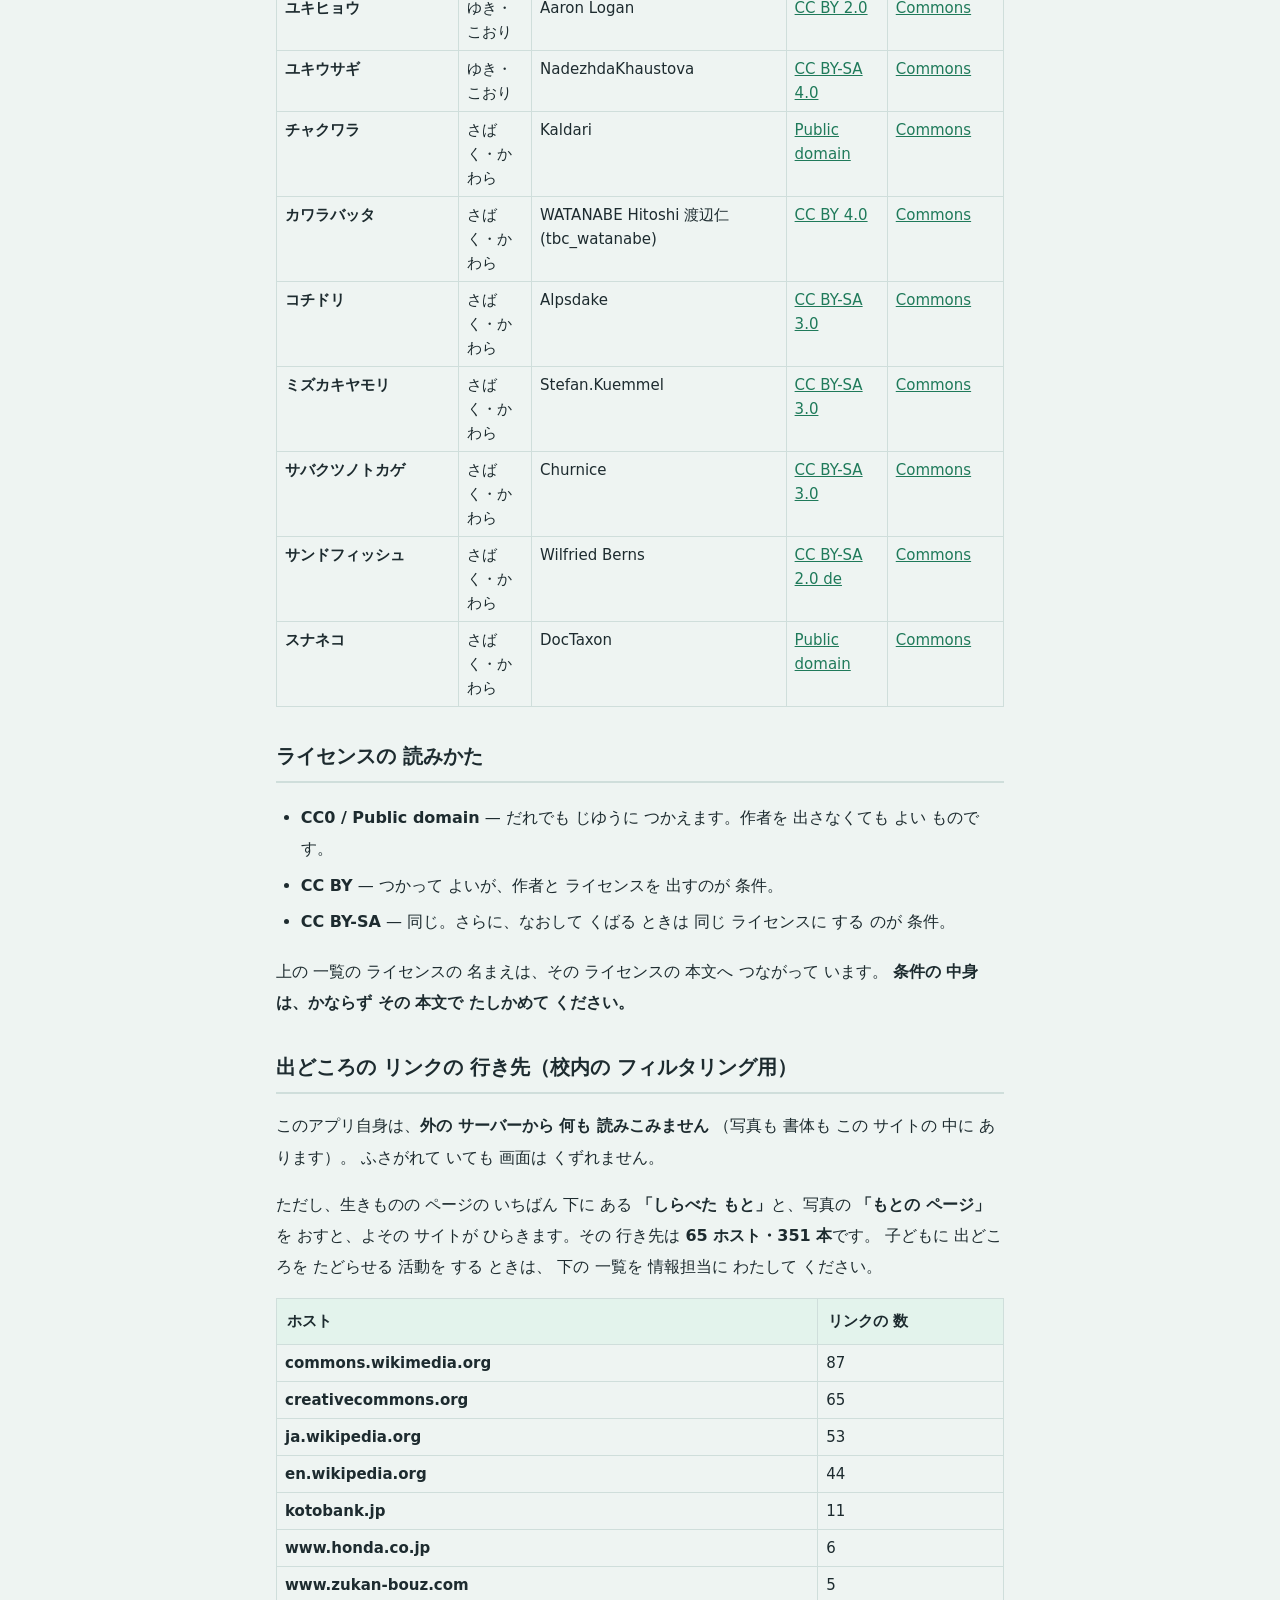
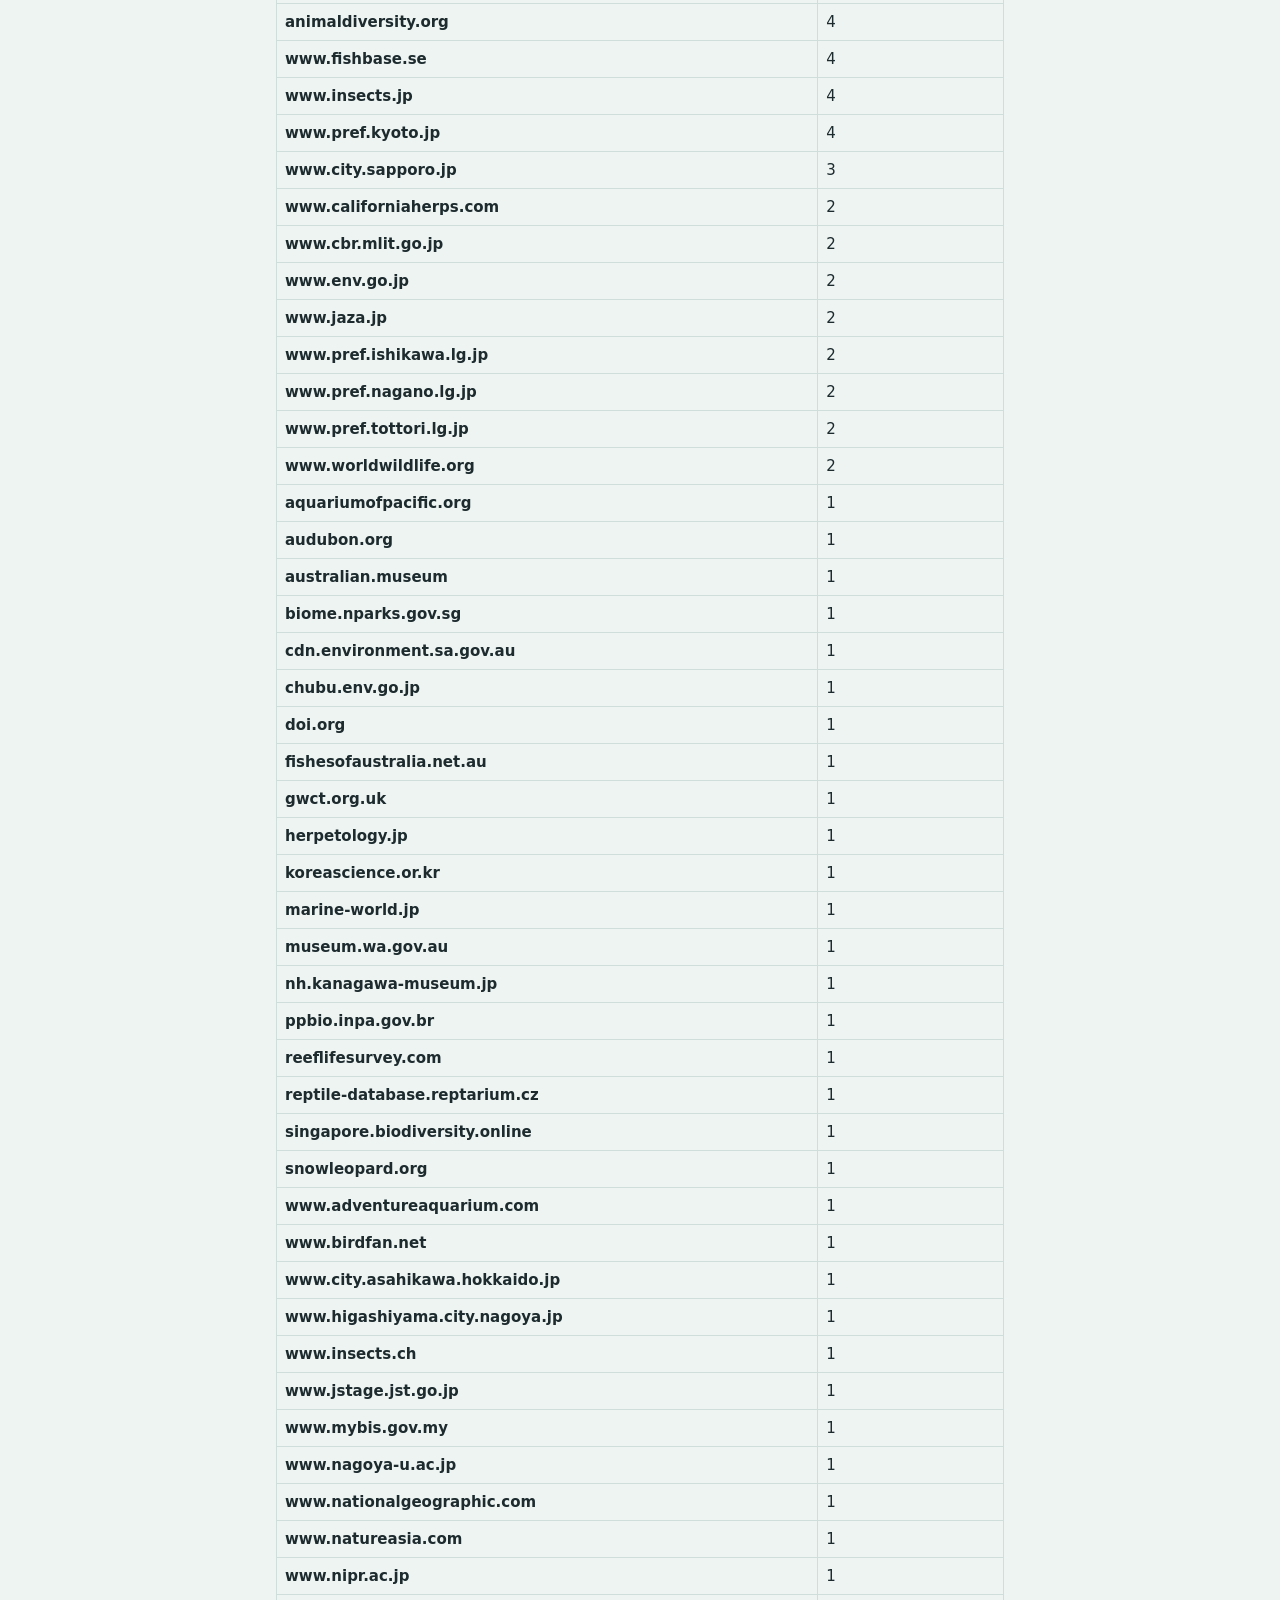
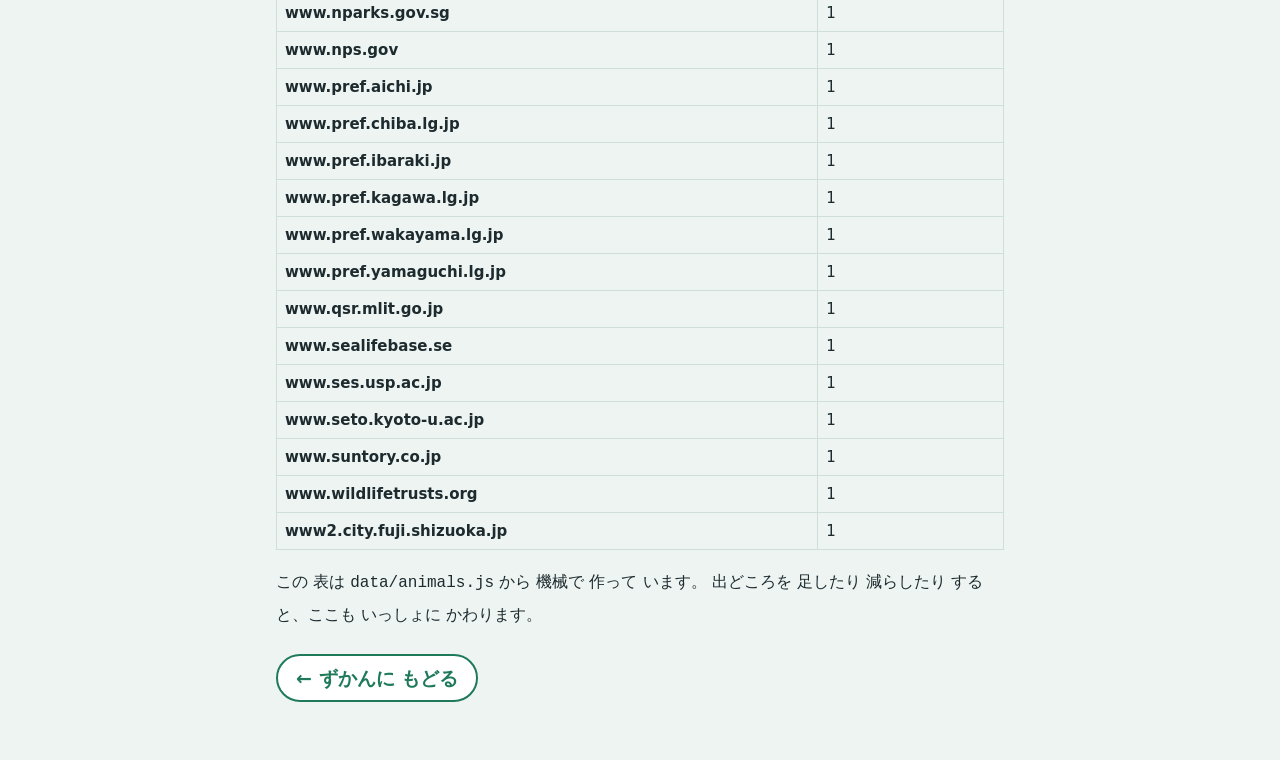
==== commit a8dd7f7c: "fix: しらべなおした 34 件を 直し、艦隊の 共通ゲートを 通す 疑う側に立って自分の成果物を 10 方向から調べなおし、56 件を挙げて それぞれ 2 人で裏取りした。立った 34 件を直し、" ====
--- a/credits.html
+++ b/credits.html
@@ -5,7 +5,7 @@
 <meta name="viewport" content="width=device-width, initial-scale=1, viewport-fit=cover">
 <meta name="color-scheme" content="light">
 <title>写真の 出どころ｜しぜんの かくれんぼ ずかん</title>
-<meta name="description" content="このずかんで つかって いる 写真 75 枚の 作者・ライセンス・もとの ページの 一覧です。">
+<meta name="description" content="このずかんで つかって いる 写真 76 枚の 作者・ライセンス・もとの ページの 一覧です。">
 <link rel="icon" href="./assets/favicon.svg" type="image/svg+xml">
 <meta name="theme-color" content="#1f7a5a">
 <link rel="stylesheet" href="./style.css">
@@ -32,7 +32,7 @@
 <strong>その 写真の ライセンス</strong>に したがって ください。</p>
 </div>
 
-<h2>写真 75 枚</h2>
+<h2>写真 76 枚</h2>
 <table class="credits">
 <thead><tr><th>生きもの</th><th>ばしょ</th><th>とった 人</th><th>ライセンス</th><th>もとの ページ</th></tr></thead>
 <tbody>
@@ -65,6 +65,7 @@
 <tr><td class="nm">ニホンアマガエル</td><td>かわ・みずべ</td><td>池田正樹 (masaki ikeda)</td><td><a href="https://commons.wikimedia.org/wiki/Commons:Licensing#Material_in_the_public_domain" target="_blank" rel="noopener">Public domain</a></td><td><a href="https://commons.wikimedia.org/wiki/File:Tree_frog2.jpg" target="_blank" rel="noopener">Commons</a></td></tr>
 <tr><td class="nm">オニヤンマの ヤゴ</td><td>かわ・みずべ</td><td>OpenCage</td><td><a href="https://creativecommons.org/licenses/by-sa/2.5/" target="_blank" rel="noopener">CC BY-SA 2.5</a></td><td><a href="https://commons.wikimedia.org/wiki/File:Anotogaster_sieboldii_larva.jpg" target="_blank" rel="noopener">Commons</a></td></tr>
 <tr><td class="nm">シラウオ</td><td>かわ・みずべ</td><td>OpenCage</td><td><a href="https://creativecommons.org/licenses/by-sa/2.5/" target="_blank" rel="noopener">CC BY-SA 2.5</a></td><td><a href="https://commons.wikimedia.org/wiki/File%3ASalangichthys_microdon.jpg" target="_blank" rel="noopener">Commons</a></td></tr>
+<tr><td class="nm">シロウオ</td><td>かわ・みずべ</td><td>Johnleung2000s</td><td><a href="https://commons.wikimedia.org/wiki/Commons:Licensing#Material_in_the_public_domain" target="_blank" rel="noopener">Public domain</a></td><td><a href="https://commons.wikimedia.org/wiki/File:Leucopsarion_petersii.jpg" target="_blank" rel="noopener">Commons</a></td></tr>
 <tr><td class="nm">スジエビ</td><td>かわ・みずべ</td><td>Daiju Azuma</td><td><a href="https://creativecommons.org/licenses/by-sa/2.5/" target="_blank" rel="noopener">CC BY-SA 2.5</a></td><td><a href="https://commons.wikimedia.org/wiki/File%3APalaemon_paucidens.jpg" target="_blank" rel="noopener">Commons</a></td></tr>
 <tr><td class="nm">スッポン</td><td>かわ・みずべ</td><td>coniferconifer</td><td><a href="https://creativecommons.org/licenses/by/2.0/" target="_blank" rel="noopener">CC BY 2.0</a></td><td><a href="https://commons.wikimedia.org/wiki/File%3A%E3%82%B9%E3%83%83%E3%83%9D%E3%83%B3_%2814143042030%29.jpg" target="_blank" rel="noopener">Commons</a></td></tr>
 <tr><td class="nm">タイコウチ</td><td>かわ・みずべ</td><td>Totti</td><td><a href="https://creativecommons.org/licenses/by-sa/4.0/" target="_blank" rel="noopener">CC BY-SA 4.0</a></td><td><a href="https://commons.wikimedia.org/wiki/File:Laccotrephes_japonensis_Kyoto_aquarium.jpg" target="_blank" rel="noopener">Commons</a></td></tr>
@@ -75,7 +76,7 @@
 <tr><td class="nm">ケラ</td><td>くさむら</td><td>KKPCW</td><td><a href="https://creativecommons.org/licenses/by-sa/4.0/" target="_blank" rel="noopener">CC BY-SA 4.0</a></td><td><a href="https://commons.wikimedia.org/wiki/File%3AGryllotalpa_orientalis_Burmeister_-_1.jpg" target="_blank" rel="noopener">Commons</a></td></tr>
 <tr><td class="nm">オオカマキリ</td><td>くさむら</td><td>Yasunori Koide</td><td><a href="https://creativecommons.org/licenses/by-sa/3.0/" target="_blank" rel="noopener">CC BY-SA 3.0</a></td><td><a href="https://commons.wikimedia.org/wiki/File:Tenodera_aridifolia_DSCN9675.jpg" target="_blank" rel="noopener">Commons</a></td></tr>
 <tr><td class="nm">ショウリョウバッタ</td><td>くさむら</td><td>ISAKA Yoji (cory)</td><td><a href="https://creativecommons.org/licenses/by-sa/3.0/" target="_blank" rel="noopener">CC BY-SA 3.0</a></td><td><a href="https://commons.wikimedia.org/wiki/File:Shoryobatta_06z1482sv.jpg" target="_blank" rel="noopener">Commons</a></td></tr>
-<tr><td class="nm">トノサマバッタ</td><td>くさむら</td><td>Nino Verde</td><td><a href="https://creativecommons.org/licenses/by-sa/4.0/" target="_blank" rel="noopener">CC BY-SA 4.0</a></td><td><a href="https://commons.wikimedia.org/wiki/File%3ALocusta-migratoria-in-burnt-grass.jpg" target="_blank" rel="noopener">Commons</a></td></tr>
+<tr><td class="nm">トノサマバッタ</td><td>くさむら</td><td>Anton Zelenov</td><td><a href="https://creativecommons.org/licenses/by-sa/4.0/" target="_blank" rel="noopener">CC BY-SA 4.0</a></td><td><a href="https://commons.wikimedia.org/wiki/File%3ALocusta-migratoria-in-burnt-grass.jpg" target="_blank" rel="noopener">Commons</a></td></tr>
 <tr><td class="nm">アブラゼミ</td><td>もり・はやし</td><td>池田正樹</td><td><a href="https://creativecommons.org/licenses/by-sa/3.0/" target="_blank" rel="noopener">CC BY-SA 3.0</a></td><td><a href="https://commons.wikimedia.org/wiki/File:Large_Brown_Cicada_23aug12.jpg" target="_blank" rel="noopener">Commons</a></td></tr>
 <tr><td class="nm">アケビコノハ</td><td>もり・はやし</td><td>森津</td><td><a href="https://creativecommons.org/publicdomain/zero/1.0/" target="_blank" rel="noopener">CC0</a></td><td><a href="https://commons.wikimedia.org/wiki/File:%E3%82%A2%E3%82%B1%E3%83%93%E3%82%B3%E3%83%8E%E3%83%8F_Eudocima_tyrannus_%E6%88%90%E8%99%AB%2C_%E9%AB%98%E7%9F%A5%E7%9C%8C.jpg" target="_blank" rel="noopener">Commons</a></td></tr>
 <tr><td class="nm">アリグモ</td><td>もり・はやし</td><td>spidereyes</td><td><a href="https://creativecommons.org/publicdomain/zero/1.0/" target="_blank" rel="noopener">CC0</a></td><td><a href="https://commons.wikimedia.org/wiki/File:Myrmarachne_formicaria_76645969.jpg" target="_blank" rel="noopener">Commons</a></td></tr>
@@ -101,7 +102,7 @@
 <tr><td class="nm">ホッキョクグマ</td><td>ゆき・こおり</td><td>Alan D. Wilson</td><td><a href="https://creativecommons.org/licenses/by-sa/3.0/" target="_blank" rel="noopener">CC BY-SA 3.0</a></td><td><a href="https://commons.wikimedia.org/wiki/File:Polar_Bear_ANWR_1.jpg" target="_blank" rel="noopener">Commons</a></td></tr>
 <tr><td class="nm">オコジョ</td><td>ゆき・こおり</td><td>Sasha Sanbith</td><td><a href="https://creativecommons.org/licenses/by-sa/4.0/" target="_blank" rel="noopener">CC BY-SA 4.0</a></td><td><a href="https://commons.wikimedia.org/wiki/File:Hermine_et_son_pelage_hivernal.jpg" target="_blank" rel="noopener">Commons</a></td></tr>
 <tr><td class="nm">ライチョウ</td><td>ゆき・こおり</td><td>Jan Frode Haugseth</td><td><a href="https://creativecommons.org/licenses/by-sa/3.0/" target="_blank" rel="noopener">CC BY-SA 3.0</a></td><td><a href="https://commons.wikimedia.org/wiki/File:Rock_Ptarmigan_%28Lagopus_Muta%29.jpg" target="_blank" rel="noopener">Commons</a></td></tr>
-<tr><td class="nm">シロフクロウ</td><td>ゆき・こおり</td><td>Jongsun Lee</td><td><a href="https://creativecommons.org/licenses/by/3.0/" target="_blank" rel="noopener">CC BY 3.0</a></td><td><a href="https://commons.wikimedia.org/wiki/File%3ASnowy_Owl_%28240866707%29.jpeg" target="_blank" rel="noopener">Commons</a></td></tr>
+<tr><td class="nm">シロフクロウ</td><td>ゆき・こおり</td><td>Kimberly Emerson / U.S. Fish and Wildlife Service</td><td><a href="https://commons.wikimedia.org/wiki/Commons:Licensing#Material_in_the_public_domain" target="_blank" rel="noopener">Public domain</a></td><td><a href="https://commons.wikimedia.org/wiki/File:Snowy_owl_(53625561759).jpg" target="_blank" rel="noopener">Commons</a></td></tr>
 <tr><td class="nm">ユキヒョウ</td><td>ゆき・こおり</td><td>Aaron Logan</td><td><a href="https://creativecommons.org/licenses/by/2.0/" target="_blank" rel="noopener">CC BY 2.0</a></td><td><a href="https://commons.wikimedia.org/wiki/File:Lightmatter_snowleopard.jpg" target="_blank" rel="noopener">Commons</a></td></tr>
 <tr><td class="nm">ユキウサギ</td><td>ゆき・こおり</td><td>NadezhdaKhaustova</td><td><a href="https://creativecommons.org/licenses/by-sa/4.0/" target="_blank" rel="noopener">CC BY-SA 4.0</a></td><td><a href="https://commons.wikimedia.org/wiki/File%3A%D0%97%D0%B0%D1%8F%D1%86-%D0%B1%D0%B5%D0%BB%D1%8F%D0%BA.jpg" target="_blank" rel="noopener">Commons</a></td></tr>
 <tr><td class="nm">チャクワラ</td><td>さばく・かわら</td><td>Kaldari</td><td><a href="https://commons.wikimedia.org/wiki/Commons:Licensing#Material_in_the_public_domain" target="_blank" rel="noopener">Public domain</a></td><td><a href="https://commons.wikimedia.org/wiki/File:Sauromalus_ater_Phoenix.jpg" target="_blank" rel="noopener">Commons</a></td></tr>
@@ -123,6 +124,89 @@
 <p>上の 一覧の ライセンスの 名まえは、その ライセンスの 本文へ つながって います。
 <strong>条件の 中身は、かならず その 本文で たしかめて ください。</strong></p>
 
+<h2 id="filtering">出どころの リンクの 行き先（校内の フィルタリング用）</h2>
+<p>このアプリ自身は、<strong>外の サーバーから 何も 読みこみません</strong>
+（写真も 書体も この サイトの 中に あります）。
+ふさがれて いても 画面は くずれません。</p>
+<p>ただし、生きものの ページの いちばん 下に ある
+<strong>「しらべた もと」</strong>と、写真の <strong>「もとの ページ」</strong>を
+おすと、よその サイトが ひらきます。その 行き先は
+<strong>65 ホスト・351 本</strong>です。
+子どもに 出どころを たどらせる 活動を する ときは、
+下の 一覧を 情報担当に わたして ください。</p>
+<table class="credits">
+<thead><tr><th>ホスト</th><th>リンクの 数</th></tr></thead>
+<tbody>
+<tr><td class="nm">commons.wikimedia.org</td><td>87</td></tr>
+<tr><td class="nm">creativecommons.org</td><td>65</td></tr>
+<tr><td class="nm">ja.wikipedia.org</td><td>53</td></tr>
+<tr><td class="nm">en.wikipedia.org</td><td>44</td></tr>
+<tr><td class="nm">kotobank.jp</td><td>11</td></tr>
+<tr><td class="nm">www.honda.co.jp</td><td>6</td></tr>
+<tr><td class="nm">www.zukan-bouz.com</td><td>5</td></tr>
+<tr><td class="nm">animaldiversity.org</td><td>4</td></tr>
+<tr><td class="nm">www.fishbase.se</td><td>4</td></tr>
+<tr><td class="nm">www.insects.jp</td><td>4</td></tr>
+<tr><td class="nm">www.pref.kyoto.jp</td><td>4</td></tr>
+<tr><td class="nm">www.city.sapporo.jp</td><td>3</td></tr>
+<tr><td class="nm">www.californiaherps.com</td><td>2</td></tr>
+<tr><td class="nm">www.cbr.mlit.go.jp</td><td>2</td></tr>
+<tr><td class="nm">www.env.go.jp</td><td>2</td></tr>
+<tr><td class="nm">www.jaza.jp</td><td>2</td></tr>
+<tr><td class="nm">www.pref.ishikawa.lg.jp</td><td>2</td></tr>
+<tr><td class="nm">www.pref.nagano.lg.jp</td><td>2</td></tr>
+<tr><td class="nm">www.pref.tottori.lg.jp</td><td>2</td></tr>
+<tr><td class="nm">www.worldwildlife.org</td><td>2</td></tr>
+<tr><td class="nm">aquariumofpacific.org</td><td>1</td></tr>
+<tr><td class="nm">audubon.org</td><td>1</td></tr>
+<tr><td class="nm">australian.museum</td><td>1</td></tr>
+<tr><td class="nm">biome.nparks.gov.sg</td><td>1</td></tr>
+<tr><td class="nm">cdn.environment.sa.gov.au</td><td>1</td></tr>
+<tr><td class="nm">chubu.env.go.jp</td><td>1</td></tr>
+<tr><td class="nm">doi.org</td><td>1</td></tr>
+<tr><td class="nm">fishesofaustralia.net.au</td><td>1</td></tr>
+<tr><td class="nm">gwct.org.uk</td><td>1</td></tr>
+<tr><td class="nm">herpetology.jp</td><td>1</td></tr>
+<tr><td class="nm">koreascience.or.kr</td><td>1</td></tr>
+<tr><td class="nm">marine-world.jp</td><td>1</td></tr>
+<tr><td class="nm">museum.wa.gov.au</td><td>1</td></tr>
+<tr><td class="nm">nh.kanagawa-museum.jp</td><td>1</td></tr>
+<tr><td class="nm">ppbio.inpa.gov.br</td><td>1</td></tr>
+<tr><td class="nm">reeflifesurvey.com</td><td>1</td></tr>
+<tr><td class="nm">reptile-database.reptarium.cz</td><td>1</td></tr>
+<tr><td class="nm">singapore.biodiversity.online</td><td>1</td></tr>
+<tr><td class="nm">snowleopard.org</td><td>1</td></tr>
+<tr><td class="nm">www.adventureaquarium.com</td><td>1</td></tr>
+<tr><td class="nm">www.birdfan.net</td><td>1</td></tr>
+<tr><td class="nm">www.city.asahikawa.hokkaido.jp</td><td>1</td></tr>
+<tr><td class="nm">www.higashiyama.city.nagoya.jp</td><td>1</td></tr>
+<tr><td class="nm">www.insects.ch</td><td>1</td></tr>
+<tr><td class="nm">www.jstage.jst.go.jp</td><td>1</td></tr>
+<tr><td class="nm">www.mybis.gov.my</td><td>1</td></tr>
+<tr><td class="nm">www.nagoya-u.ac.jp</td><td>1</td></tr>
+<tr><td class="nm">www.nationalgeographic.com</td><td>1</td></tr>
+<tr><td class="nm">www.natureasia.com</td><td>1</td></tr>
+<tr><td class="nm">www.nipr.ac.jp</td><td>1</td></tr>
+<tr><td class="nm">www.nparks.gov.sg</td><td>1</td></tr>
+<tr><td class="nm">www.nps.gov</td><td>1</td></tr>
+<tr><td class="nm">www.pref.aichi.jp</td><td>1</td></tr>
+<tr><td class="nm">www.pref.chiba.lg.jp</td><td>1</td></tr>
+<tr><td class="nm">www.pref.ibaraki.jp</td><td>1</td></tr>
+<tr><td class="nm">www.pref.kagawa.lg.jp</td><td>1</td></tr>
+<tr><td class="nm">www.pref.wakayama.lg.jp</td><td>1</td></tr>
+<tr><td class="nm">www.pref.yamaguchi.lg.jp</td><td>1</td></tr>
+<tr><td class="nm">www.qsr.mlit.go.jp</td><td>1</td></tr>
+<tr><td class="nm">www.sealifebase.se</td><td>1</td></tr>
+<tr><td class="nm">www.ses.usp.ac.jp</td><td>1</td></tr>
+<tr><td class="nm">www.seto.kyoto-u.ac.jp</td><td>1</td></tr>
+<tr><td class="nm">www.suntory.co.jp</td><td>1</td></tr>
+<tr><td class="nm">www.wildlifetrusts.org</td><td>1</td></tr>
+<tr><td class="nm">www2.city.fuji.shizuoka.jp</td><td>1</td></tr>
+</tbody>
+</table>
+<p>この 表は <code>data/animals.js</code> から 機械で 作って います。
+出どころを 足したり 減らしたり すると、ここも いっしょに かわります。</p>
+
 <a class="back" href="./">← ずかんに もどる</a>
 </main>
 <script src="./giga-app-links.js" defer></script>
--- a/style.css
+++ b/style.css
@@ -41,12 +41,18 @@
 * { box-sizing: border-box; }
 html { color-scheme: light; }
 
+/* ⚠️ 字の 大きさは ぜんぶ rem。px で 書くと、ブラウザの
+      「文字の 大きさ」を 大きく して いる 子の 画面だけ 何も かわらない。
+      1rem = ブラウザの きほんの 大きさ（ふつうは 16px）なので、
+      いまの 見た目は 16px の とき そのまま。
+   ⚠️ タップの 大きさ（--tap: 48px）は px の まま。あちらを rem に すると、
+      字を 小さく して いる 端末で 48px を 下まわる（艦隊の きまり）。 */
 body {
   margin: 0;
   background: var(--bg);
   color: var(--ink);
   font-family: var(--font);
-  font-size: 17px;
+  font-size: clamp(1rem, 0.95rem + 0.3vw, 1.1875rem);
   line-height: 1.9;
   -webkit-text-size-adjust: 100%;
 }
@@ -55,18 +61,37 @@
 
 /* ── ヘッダー ───────────────────────────────────────────── */
 
-header.site { background: linear-gradient(180deg, #1f7a5a 0%, #17654a 100%); color: #fff; padding: 13px 16px 11px; }
+/* ⚠️ ノッチの ある 端末（iPad / iPhone）では、viewport-fit=cover に して
+   いる ぶん、画面の はしまで 絵が のびる。env(safe-area-inset-*) を
+   足さないと、題が ノッチの 下に もぐる（GIGA Standard v5 の D_SAFE_AREA）。 */
+header.site {
+  background: linear-gradient(180deg, #1f7a5a 0%, #17654a 100%); color: #fff;
+  padding: calc(13px + env(safe-area-inset-top)) calc(16px + env(safe-area-inset-right))
+           11px calc(16px + env(safe-area-inset-left));
+}
 .site-inner { max-width: 1180px; margin: 0 auto; display: flex; align-items: center; gap: 12px; flex-wrap: wrap; }
-.site h1 { margin: 0; font-size: 21px; line-height: 1.4; letter-spacing: .02em; }
-.site .lead { margin: 0; font-size: 14px; opacity: .92; flex-basis: 100%; }
+.site h1 { margin: 0; font-size: clamp(1.1875rem, 1.05rem + 0.7vw, 1.5rem); line-height: 1.4; letter-spacing: .02em; }
+.site .lead { margin: 0; font-size: 0.875rem; opacity: .92; flex-basis: 100%; }
 .site .mark { width: 38px; height: 38px; flex: none; }
 
 /* ── 道具だな ───────────────────────────────────────────── */
 
-.toolbar { position: sticky; top: 0; z-index: 20; background: var(--panel); border-bottom: 2px solid var(--line); box-shadow: 0 2px 12px rgba(29,43,47,.06); }
-.toolbar-inner { max-width: 1180px; margin: 0 auto; padding: 8px 12px 10px; }
-
-.tab-label { font-size: 13px; font-weight: 700; color: var(--ink-soft); margin: 4px 2px 2px; }
+/* ⚠️ はりついた まま 高く なると、字を 大きく して いる 子の 画面では
+      道具だなが 上半分を うめて、カードが 見えなく なる。
+      高さに 上限を おいて、こえたら 道具だなの 中を ころがせるように する。 */
+.toolbar {
+  position: sticky; top: 0; z-index: 20; background: var(--panel);
+  border-bottom: 2px solid var(--line); box-shadow: 0 2px 12px rgba(29,43,47,.06);
+  max-height: 60vh; overflow-y: auto;
+}
+/* 画面が たてに みじかい とき（よこむきの タブレットなど）は はりつけない */
+@media (max-height: 520px) { .toolbar { position: static; max-height: none; } }
+.toolbar-inner {
+  max-width: 1180px; margin: 0 auto;
+  padding: 8px calc(12px + env(safe-area-inset-right)) 10px calc(12px + env(safe-area-inset-left));
+}
+
+.tab-label { font-size: 0.8125rem; font-weight: 700; color: var(--ink-soft); margin: 4px 2px 2px; }
 .tab-note { font-weight: 700; color: var(--accent); margin-left: 4px; }
 
 .tabs { display: flex; gap: 8px; overflow-x: auto; padding-bottom: 4px; scrollbar-width: thin; }
@@ -74,14 +99,14 @@
 .tab {
   flex: none; min-height: var(--tap); min-width: var(--tap);
   padding: 6px 14px; border: 2px solid var(--line); border-radius: 999px;
-  background: #fff; color: var(--ink); font-family: inherit; font-size: 16px;
+  background: #fff; color: var(--ink); font-family: inherit; font-size: 1rem;
   font-weight: 700; cursor: pointer; display: inline-flex; align-items: center;
   gap: 6px; white-space: nowrap;
 }
 .tab:hover { border-color: var(--accent); }
 .tab[aria-pressed="true"] { background: var(--accent); border-color: var(--accent); color: #fff; }
-.tab .n { font-size: 13px; font-weight: 700; opacity: .75; }
-.tab .teach { font-size: 11px; font-weight: 700; opacity: .8; margin-left: 2px; }
+.tab .n { font-size: 0.8125rem; font-weight: 700; opacity: .75; }
+.tab .teach { font-size: 0.6875rem; font-weight: 700; opacity: .8; margin-left: 2px; }
 .tab .glyph { width: 22px; height: 22px; flex: none; }
 .tab.is-empty { opacity: .42; cursor: default; background: #f4f6f6; }
 .tab.is-empty:hover { border-color: var(--line); }
@@ -91,11 +116,11 @@
 .search {
   flex: 1 1 200px; min-height: var(--tap); padding: 6px 14px;
   border: 2px solid var(--line); border-radius: 999px; font-family: inherit;
-  font-size: 16px; color: var(--ink); background: #fff;
+  font-size: 1rem; color: var(--ink); background: #fff;
 }
 .search:focus { outline: 0; border-color: var(--accent); box-shadow: 0 0 0 3px var(--accent-bg); }
 
-.count-line { max-width: 1180px; margin: 0 auto; padding: 10px 16px 0; font-size: 15px; color: var(--ink-soft); }
+.count-line { max-width: 1180px; margin: 0 auto; padding: 10px 16px 0; font-size: 0.9375rem; color: var(--ink-soft); }
 
 /* ── カードの 並び ─────────────────────────────────────── */
 
@@ -132,20 +157,40 @@
   width: 100%; height: 100%; object-fit: cover; display: block;
 }
 
+/* かくれて いない しゃしんの しるし。しゃしんの 上に のせる。
+   ⚠️ 下の 「なまえを かくす」で かくさない こと（app.js の 注意書き）。 */
+.card .nothide {
+  position: absolute; left: 6px; bottom: 6px; z-index: 1;
+  background: rgba(23, 42, 38, .88); color: #fff;
+  font-size: 0.6875rem; font-weight: 700; line-height: 1.4;
+  padding: 3px 7px; border-radius: 999px; letter-spacing: .02em;
+}
+
 .card .cap { padding: 8px 10px 10px; }
-.card .nm { font-size: 16px; font-weight: 800; letter-spacing: .02em; line-height: 1.5; color: var(--s-name); }
-.card .sub { font-size: 12px; color: var(--ink-soft); margin-top: 2px; line-height: 1.6; }
-
-/* なまえを かくす（クイズに する） */
-body.is-quiz .card .nm { background: var(--ink-soft); color: transparent; border-radius: 6px; user-select: none; }
+.card .nm { font-size: 1rem; font-weight: 800; letter-spacing: .02em; line-height: 1.5; color: var(--s-name); }
+.card .sub { font-size: 0.75rem; color: var(--ink-soft); margin-top: 2px; line-height: 1.6; }
+
+/* なまえを かくす（クイズに する）
+   ⚠️ 字を 見えなく するだけでは だめ。読み上げは 字を 読むので、
+      名まえは app.js の buildCard が 「？」に 入れかえて いる。
+      ここは その 「？」の 見た目だけを ととのえる。
+   ⚠️ はばを 名まえなりに すると、ながい 名まえの カードだけ 帯が ながく
+      なって、字数が 手がかりに なる。はばを そろえる。 */
+body.is-quiz .card .nm {
+  display: inline-block; min-width: 4.5em; text-align: center;
+  background: var(--ink-soft); color: #fff; border-radius: 6px; user-select: none;
+}
+/* 写真が まだ 控えに 無い ところを オフラインで ひらくと、こわれた 画像の
+   かわりに alt の 字が 出る。クイズ中は その 字も 読めなく する。
+   （alt そのものからも 名まえは 外して ある。二重の 見はり。） */
+body.is-quiz .card .shot img { color: transparent; }
 /* ⚠️ .sub（ばしょ／かくれかた）も いっしょに かくす。
       for-teachers.html が すすめる はじめの 活動は「しゃしんだけを 見て
       『どこに かくれて いるか』『なぜ 見つかりにくいか』を 話しあう」もの。
       名まえの すぐ 下に その 2 つの 答えが 出て いたら 話しあいに ならない。 */
 body.is-quiz .card .sub { visibility: hidden; }
-body.is-quiz .card .nm::after { content: "？"; color: #fff; }
-
-.empty { padding: 40px 16px; text-align: center; color: var(--ink-soft); font-size: 17px; }
+
+.empty { padding: 40px 16px; text-align: center; color: var(--ink-soft); font-size: 1.0625rem; }
 
 /* ── くわしい ページ（ダイアログ）───────────────────────── */
 
@@ -160,11 +205,11 @@
   position: sticky; top: 0; z-index: 2; background: var(--s-name); color: #fff;
   padding: 10px 14px; display: flex; align-items: center; gap: 10px;
 }
-.sheet-head h2 { margin: 0; font-size: 20px; letter-spacing: .04em; min-height: 28px; }
+.sheet-head h2 { margin: 0; font-size: clamp(1.125rem, 1rem + 0.6vw, 1.4375rem); letter-spacing: .04em; min-height: 28px; }
 .sheet-head .close {
   margin-left: auto; flex: none; min-height: var(--tap); min-width: var(--tap);
   padding: 6px 16px; border-radius: 12px; border: 2px solid #fff; background: #fff;
-  color: var(--s-name); font-family: inherit; font-size: 15px; font-weight: 800; cursor: pointer;
+  color: var(--s-name); font-family: inherit; font-size: 0.9375rem; font-weight: 800; cursor: pointer;
 }
 
 .sheet-body { padding: 14px 16px 22px; }
@@ -190,9 +235,9 @@
 .photo-note {
   margin: 6px 0 0; padding: 7px 12px; border-radius: 8px;
   background: #fff6e0; border: 1px solid #e8cf96;
-  font-size: 14px; line-height: 1.7; color: #6b4e14;
-}
-.credit { font-size: 12px; color: var(--ink-soft); line-height: 1.7; margin: 5px 0 14px; }
+  font-size: 0.875rem; line-height: 1.7; color: #6b4e14;
+}
+.credit { font-size: 0.75rem; color: var(--ink-soft); line-height: 1.7; margin: 5px 0 14px; }
 /* ⚠️ 字だけの リンクは 行の 高さしか なく、48px 角を 割る。
       おとなが 押す ところでも 押せる ものは 押せる 大きさに する。 */
 .credit a {
@@ -206,19 +251,19 @@
       data/ 側を 見張って いる）。 */
 .credit a + a { margin-left: 10px; }
 
-h3.sec { font-size: 15px; margin: 18px 0 6px; color: var(--accent); letter-spacing: .06em; }
+h3.sec { font-size: 0.9375rem; margin: 18px 0 6px; color: var(--accent); letter-spacing: .06em; }
 
 /* 教材文の 3 文。ここが 書き写す ところ */
 .steps { margin: 0; padding: 0; list-style: none; }
-.steps li { position: relative; padding: 8px 0 8px 40px; border-bottom: 1px dashed var(--line); font-size: 17px; line-height: 2; }
+.steps li { position: relative; padding: 8px 0 8px 40px; border-bottom: 1px dashed var(--line); font-size: clamp(1rem, 0.95rem + 0.3vw, 1.1875rem); line-height: 2; }
 .steps li:last-child { border-bottom: 0; }
 .steps li::before {
   content: attr(data-n); position: absolute; left: 0; top: 12px;
   width: 28px; height: 28px; border-radius: 50%; background: #fff;
-  font-size: 14px; font-weight: 800; display: grid; place-items: center; line-height: 1;
+  font-size: 0.875rem; font-weight: 800; display: grid; place-items: center; line-height: 1;
   border: 2px solid currentColor;
 }
-.steps .tag { display: block; font-size: 12px; font-weight: 800; letter-spacing: .08em; line-height: 1.6; }
+.steps .tag { display: block; font-size: 0.75rem; font-weight: 800; letter-spacing: .08em; line-height: 1.6; }
 .steps li[data-n="1"], .steps li[data-n="1"] .tag { color: var(--s-place); }
 .steps li[data-n="2"], .steps li[data-n="2"] .tag { color: var(--s-body); }
 .steps li[data-n="3"], .steps li[data-n="3"] .tag { color: var(--s-how); }
@@ -226,37 +271,37 @@
 .steps li[data-n="3"]::before { background: var(--s-how-bg); color: #4a2f00; }
 
 /* くわしい ことの 表 */
-.facts { width: 100%; border-collapse: collapse; font-size: 16px; }
+.facts { width: 100%; border-collapse: collapse; font-size: 1rem; }
 .facts th, .facts td { border: 1px solid var(--line); padding: 7px 10px; text-align: left; vertical-align: top; line-height: 1.85; }
 .facts th { background: #f1f6f4; font-weight: 800; white-space: nowrap; width: 8.5em; }
 
-.why { margin: 10px 0 0; padding: 11px 13px; background: var(--accent-bg); border-radius: 12px; font-size: 16px; line-height: 1.95; color: #17452f; }
+.why { margin: 10px 0 0; padding: 11px 13px; background: var(--accent-bg); border-radius: 12px; font-size: 1rem; line-height: 1.95; color: #17452f; }
 
 .motto { margin: 8px 0 0; padding-left: 1.3em; }
 .motto li { margin: 4px 0; line-height: 1.9; }
 
 .chips { display: flex; flex-wrap: wrap; gap: 6px; margin: 10px 0 0; }
-.chip { font-size: 13px; font-weight: 700; padding: 2px 10px; border-radius: 999px; background: #eef2f1; color: var(--ink-soft); border: 1px solid var(--line); }
+.chip { font-size: 0.8125rem; font-weight: 700; padding: 2px 10px; border-radius: 999px; background: #eef2f1; color: var(--ink-soft); border: 1px solid var(--line); }
 .chip.is-textbook { background: var(--toi-bg); border-color: #f0c79a; color: var(--warn); font-weight: 800; }
 
 /* ── 文を かく ─────────────────────────────────────────── */
 
 .writer { border-top: 4px solid var(--toi); margin-top: 22px; padding-top: 14px; }
-.writer h3 { color: var(--toi); font-size: 17px; margin: 0 0 4px; }
+.writer h3 { color: var(--toi); font-size: 1.0625rem; margin: 0 0 4px; }
 
 .field { margin: 0 0 14px; }
-.field > label { display: block; font-size: 15px; font-weight: 800; margin-bottom: 4px; color: var(--toi); }
+.field > label { display: block; font-size: 0.9375rem; font-weight: 800; margin-bottom: 4px; color: var(--toi); }
 .field[data-step="name"]  > label { color: var(--s-name); }
 .field[data-step="place"] > label { color: var(--s-place); }
 .field[data-step="body"]  > label { color: var(--s-body); }
 .field[data-step="how"]   > label { color: var(--s-how); }
 
-.howto { font-size: 14px; color: var(--ink-soft); margin: 0 0 6px; line-height: 1.8; }
+.howto { font-size: 0.875rem; color: var(--ink-soft); margin: 0 0 6px; line-height: 1.8; }
 
 .field input[type="text"], .field textarea {
   width: 100%; min-height: var(--tap); padding: 10px 12px;
   border: 2px solid var(--line); border-radius: 12px; font-family: inherit;
-  font-size: 17px; line-height: 1.9; color: var(--ink); background: #fff; resize: vertical;
+  font-size: 1.0625rem; line-height: 1.9; color: var(--ink); background: #fff; resize: vertical;
 }
 .field input:focus, .field textarea:focus { outline: 0; border-color: var(--toi); box-shadow: 0 0 0 3px var(--toi-bg); }
 
@@ -264,19 +309,19 @@
 .choice {
   appearance: none; -webkit-appearance: none; min-height: var(--tap); padding: 6px 14px;
   border-radius: 999px; border: 2px solid var(--line); background: #fff; color: var(--ink);
-  font-family: inherit; font-size: 15px; font-weight: 700; cursor: pointer;
+  font-family: inherit; font-size: 0.9375rem; font-weight: 700; cursor: pointer;
 }
 .choice[aria-pressed="true"] { background: var(--toi); border-color: var(--toi); color: #fff; }
 
-.sample { margin: 6px 0 0; padding: 8px 12px; border-left: 5px solid var(--line); background: #f6f8f8; border-radius: 0 10px 10px 0; font-size: 15px; color: var(--ink-soft); line-height: 1.9; }
+.sample { margin: 6px 0 0; padding: 8px 12px; border-left: 5px solid var(--line); background: #f6f8f8; border-radius: 0 10px 10px 0; font-size: 0.9375rem; color: var(--ink-soft); line-height: 1.9; }
 .sample[hidden] { display: none; }
 
 .preview { margin: 8px 0 0; padding: 14px 16px; border: 3px solid var(--s-name); border-radius: 14px; background: #e8f2fb; min-height: 110px; }
-.preview-line { position: relative; margin: 0 0 6px; padding: 4px 0 6px 38px; font-size: 19px; line-height: 2.1; letter-spacing: .02em; }
+.preview-line { position: relative; margin: 0 0 6px; padding: 4px 0 6px 38px; font-size: clamp(1.125rem, 1rem + 0.6vw, 1.375rem); line-height: 2.1; letter-spacing: .02em; }
 .preview-line:last-child { margin-bottom: 0; }
 .preview-line::before {
   content: attr(data-n); position: absolute; left: 0; top: 10px; width: 26px; height: 26px;
-  border-radius: 50%; color: #fff; font-size: 14px; font-weight: 800;
+  border-radius: 50%; color: #fff; font-size: 0.875rem; font-weight: 800;
   display: grid; place-items: center; line-height: 1;
 }
 .preview-line[data-n="1"]::before { background: var(--s-place); }
@@ -288,7 +333,7 @@
 .btn {
   appearance: none; -webkit-appearance: none; min-height: var(--tap); min-width: var(--tap);
   padding: 6px 14px; border-radius: 12px; border: 2px solid var(--accent); background: #fff;
-  color: var(--accent); font-family: inherit; font-size: 15px; font-weight: 800;
+  color: var(--accent); font-family: inherit; font-size: 0.9375rem; font-weight: 800;
   cursor: pointer; display: inline-flex; align-items: center; justify-content: center; gap: 6px; line-height: 1.3;
 }
 .btn:hover { background: var(--accent-bg); }
@@ -300,14 +345,24 @@
 
 .tools { display: flex; flex-wrap: wrap; gap: 8px; margin-top: 12px; }
 
-.notice { margin: 14px 0 0; padding: 10px 12px; border-radius: 12px; background: #fff8e8; border: 1px solid #f0d9a8; font-size: 14px; color: var(--warn); line-height: 1.8; }
+.notice { margin: 14px 0 0; padding: 10px 12px; border-radius: 12px; background: #fff8e8; border: 1px solid #f0d9a8; font-size: 0.875rem; color: var(--warn); line-height: 1.8; }
 
 /* ── そのほか ───────────────────────────────────────────── */
 
-footer.site { border-top: 2px solid var(--line); background: #fff; padding: 18px 16px 40px; font-size: 14px; color: var(--ink-soft); }
+footer.site {
+  border-top: 2px solid var(--line); background: #fff; font-size: 0.875rem; color: var(--ink-soft);
+  /* ホームバーの ぶんを 下に 足す。足さないと いちばん 下の ボタンが 押せない */
+  padding: 18px calc(16px + env(safe-area-inset-right))
+           calc(40px + env(safe-area-inset-bottom)) calc(16px + env(safe-area-inset-left));
+}
 .footer-inner { max-width: 1180px; margin: 0 auto; }
 .footer-inner p { margin: 4px 0; }
 .footer-inner a { color: var(--accent); }
+/* 1 だいを じゅんばんに つかう ときの「ぜんぶ けす」。
+   ⚠️ ボタンは 48px（--tap）の まま。.btn を そのまま つかう。 */
+.wipe-row { display: flex; flex-wrap: wrap; align-items: center; gap: 10px; margin: 12px 0 !important; }
+
+.print-hint { display: none; }
 
 .skip-link { position: absolute; left: -9999px; top: 0; background: #fff; color: var(--ink); padding: 10px 16px; z-index: 60; }
 .skip-link:focus { left: 8px; top: 8px; }
@@ -317,6 +372,11 @@
   header.site, .toolbar, .grid, footer.site, .count-line, .empty,
   .sheet-head, .hero, .credit, .photo-note, .facts, .why, .motto, .chips, .steps,
   h3.sec, .howto, .sample, .choices, .tools, .notice, .writer h3 { display: none !important; }
+
+  /* カードを ひらかないで いんさつした ときだけ 出る 1 行。
+     これが 無いと 紙が まっ白に なる。 */
+  .print-hint { display: block; font-size: 14pt; line-height: 1.8; text-align: center; margin: 40mm 0; }
+  body.is-sheet-open .print-hint { display: none !important; }
 
   .field > label { display: none; }
   .field input[type="text"], .field textarea { display: none; }
@@ -370,9 +430,9 @@
       ずれて、オフラインで 字だけの ページに なる。 */
 
 .doc { max-width: 760px; margin: 0 auto; padding: 20px 16px 56px; }
-.doc h2 { font-size: 20px; margin: 30px 0 10px; padding-bottom: 6px; border-bottom: 2px solid var(--line); }
-.doc h3 { font-size: 17px; margin: 22px 0 6px; color: var(--accent); }
-.doc p, .doc li { font-size: 16px; line-height: 1.95; }
+.doc h2 { font-size: 1.25rem; margin: 30px 0 10px; padding-bottom: 6px; border-bottom: 2px solid var(--line); }
+.doc h3 { font-size: 1.0625rem; margin: 22px 0 6px; color: var(--accent); }
+.doc p, .doc li { font-size: 1rem; line-height: 1.95; }
 .doc ul, .doc ol { padding-left: 1.3em; }
 .doc li { margin: 5px 0; }
 .doc a { color: var(--accent); }
@@ -382,7 +442,7 @@
 }
 .doc .note p:first-child { margin-top: 0; }
 .doc .note p:last-child { margin-bottom: 0; }
-.doc table { width: 100%; border-collapse: collapse; margin: 14px 0; font-size: 15px; }
+.doc table { width: 100%; border-collapse: collapse; margin: 14px 0; font-size: 0.9375rem; }
 .doc th, .doc td { border: 1px solid var(--line); padding: 8px 10px; text-align: left; vertical-align: top; }
 .doc th { background: var(--accent-bg); white-space: nowrap; }
 .doc .back {
@@ -394,7 +454,7 @@
 }
 
 /* 写真の 出どころの 一覧。長いので 1 行を 低くする */
-.credits { font-size: 14px; }
+.credits { font-size: 0.875rem; }
 .credits td { padding: 6px 8px; line-height: 1.6; }
 .credits .nm { white-space: nowrap; font-weight: 700; }
 
@@ -407,7 +467,7 @@
   border-radius: var(--radius); box-shadow: var(--shadow);
   padding: 12px 14px;
 }
-.install-bar p { margin: 0 0 10px; font-size: 15px; line-height: 1.7; }
+.install-bar p { margin: 0 0 10px; font-size: 0.9375rem; line-height: 1.7; }
 .install-btns { display: flex; gap: 10px; flex-wrap: wrap; }
 .install-bar button {
   min-height: var(--tap); min-width: 96px; padding: 0 18px;
@@ -419,7 +479,7 @@
 
 /* ── しらべた もと（たたんで おく）────────────────────── */
 
-.sources { margin: 18px 0 4px; font-size: 14px; }
+.sources { margin: 18px 0 4px; font-size: 0.875rem; }
 .sources summary {
   cursor: pointer; color: var(--ink-soft);
   min-height: var(--tap); display: flex; align-items: center;
@@ -434,3 +494,40 @@
   padding: 0 4px;
 }
 @media print { .sources { display: none; } }
+
+/* ── 見えかた・うごきの ちがいに あわせる ─────────────────
+ *
+ * ⚠️ 1 クラスの 中には、うごく 画面で 気もちが わるく なる 子と、
+ *    ハイコントラストで つかう 子が かならず いる。
+ *    （GIGA Standard v5 の D_REDUCED_MOTION / D_FORCED_COLORS）
+ * -------------------------------------------------------------- */
+
+/* うごきを へらす せってい。
+   ⚠️ 0 に しない こと。0 に すると animation-fill-mode: forwards が
+      効かなく なって、出したい ものが そのまま 消える。 */
+@media (prefers-reduced-motion: reduce) {
+  *, *::before, *::after {
+    animation-duration: 0.01ms !important;
+    animation-iteration-count: 1 !important;
+    transition-duration: 0.01ms !important;
+    scroll-behavior: auto !important;
+  }
+}
+
+/* ハイコントラスト（Windows の「色の 反転」など）。
+   ⚠️ 地の 色が 無効に されると、ボタンが ただの 字に 見えて、
+      おせる ことが わからなく なる。ふちを 線で 残す。 */
+@media (forced-colors: active) {
+  .btn, .tab, .card, .close, .copy-helper { border: 2px solid ButtonText; }
+  .card { forced-color-adjust: none; }
+  .card .nm, .card .sub { forced-color-adjust: auto; }
+  .card .nothide { border: 2px solid ButtonText; background: Canvas; color: CanvasText; }
+  body.is-quiz .card .nm { background: ButtonText; color: Canvas; }
+  .tab[aria-pressed="true"], .btn[aria-pressed="true"] { outline: 3px solid Highlight; outline-offset: 2px; }
+  .preview { border: 3px solid CanvasText; }
+}
+
+/* クリップボードへ うつす ための、見えない らん。
+   ⚠️ style 属性で 書かない こと。CSP の style-src が 見て いるので、
+      しめた 画面では だまって 効かなく なる。 */
+.copy-helper { position: fixed; top: -1000px; left: 0; opacity: 0; }
